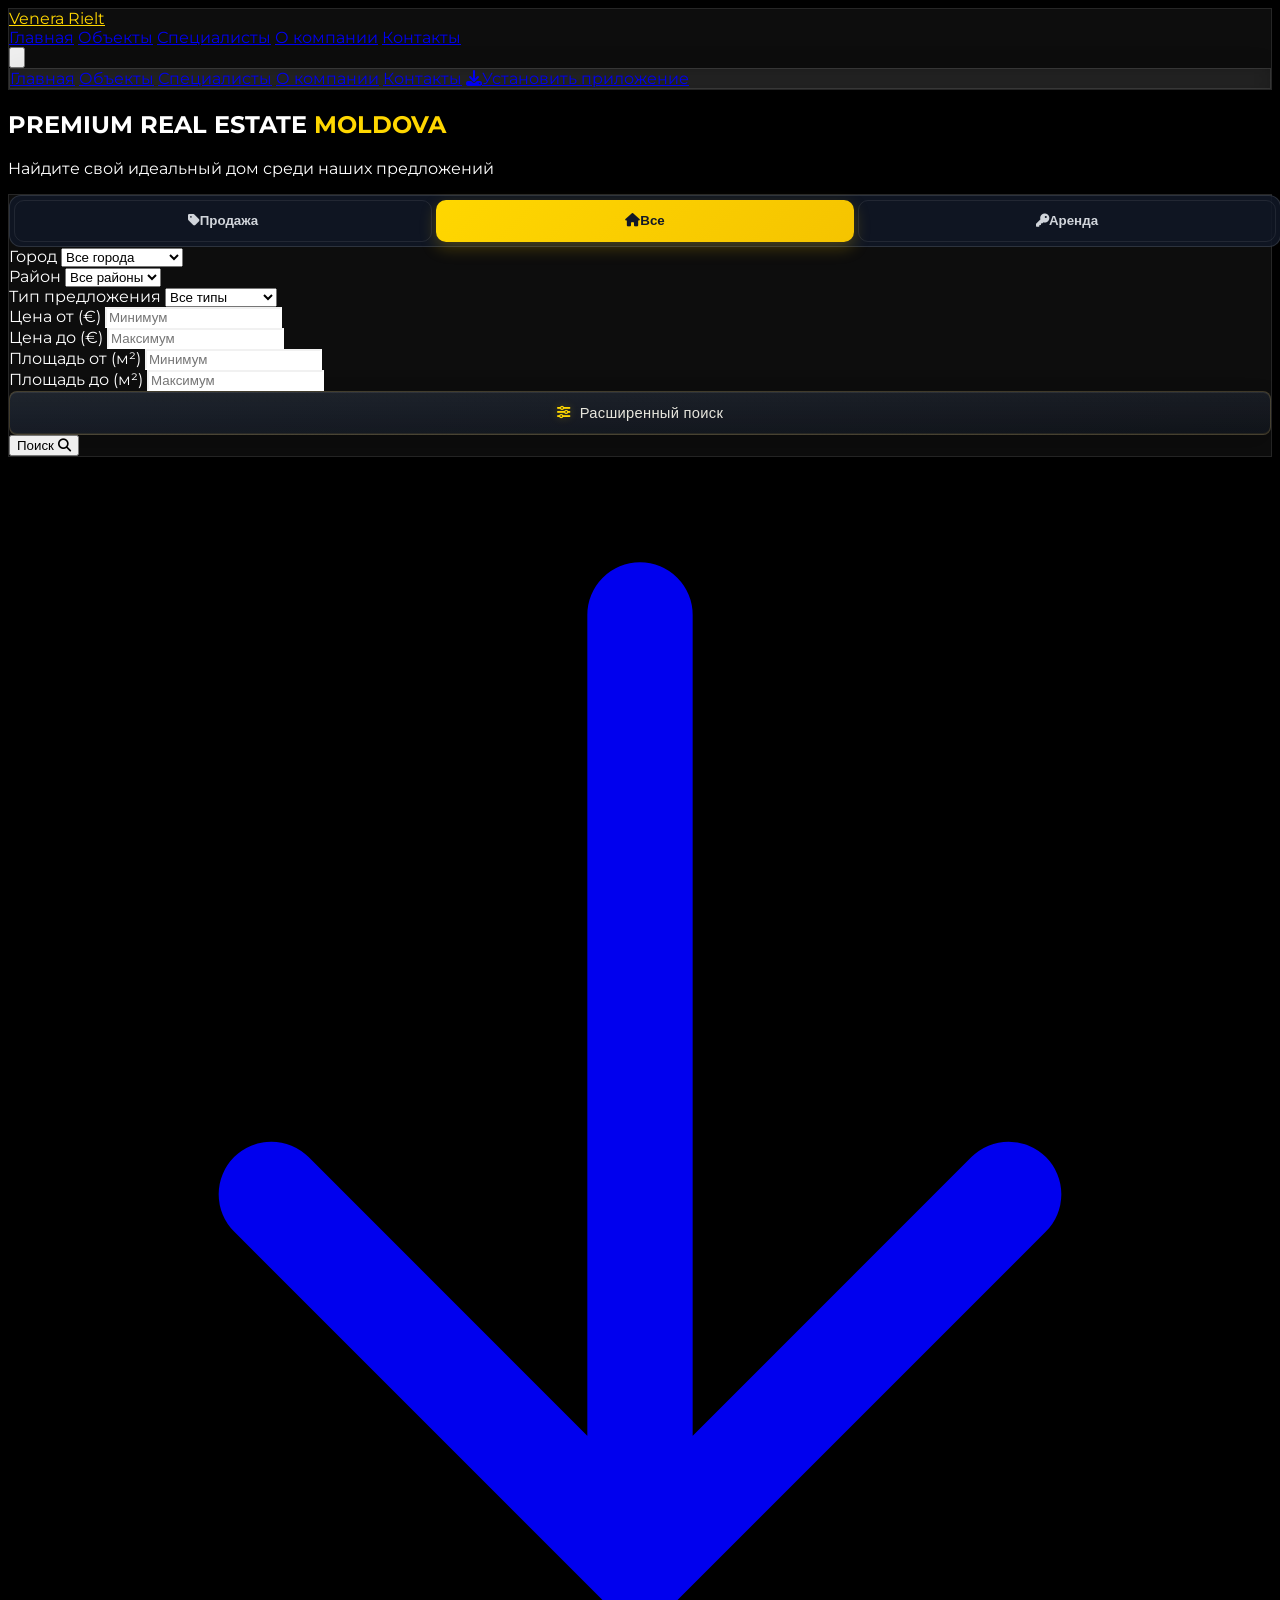
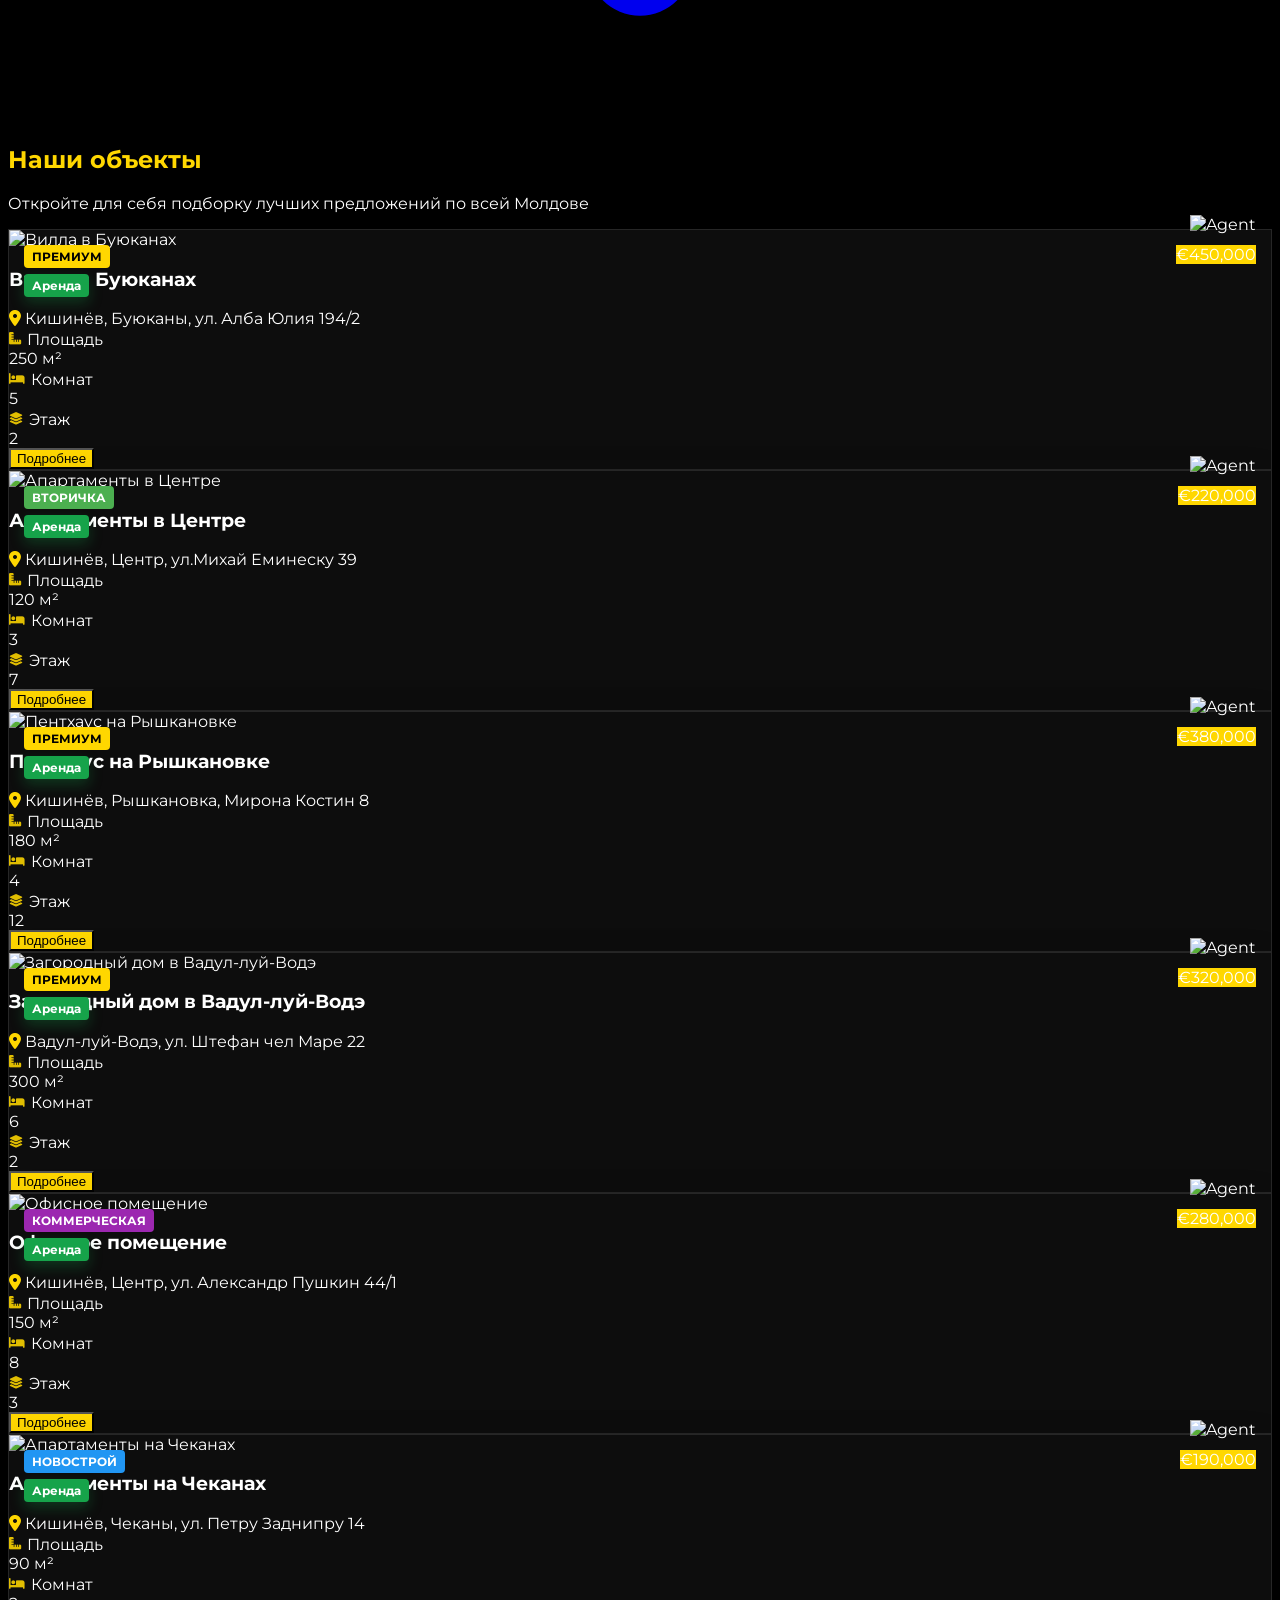
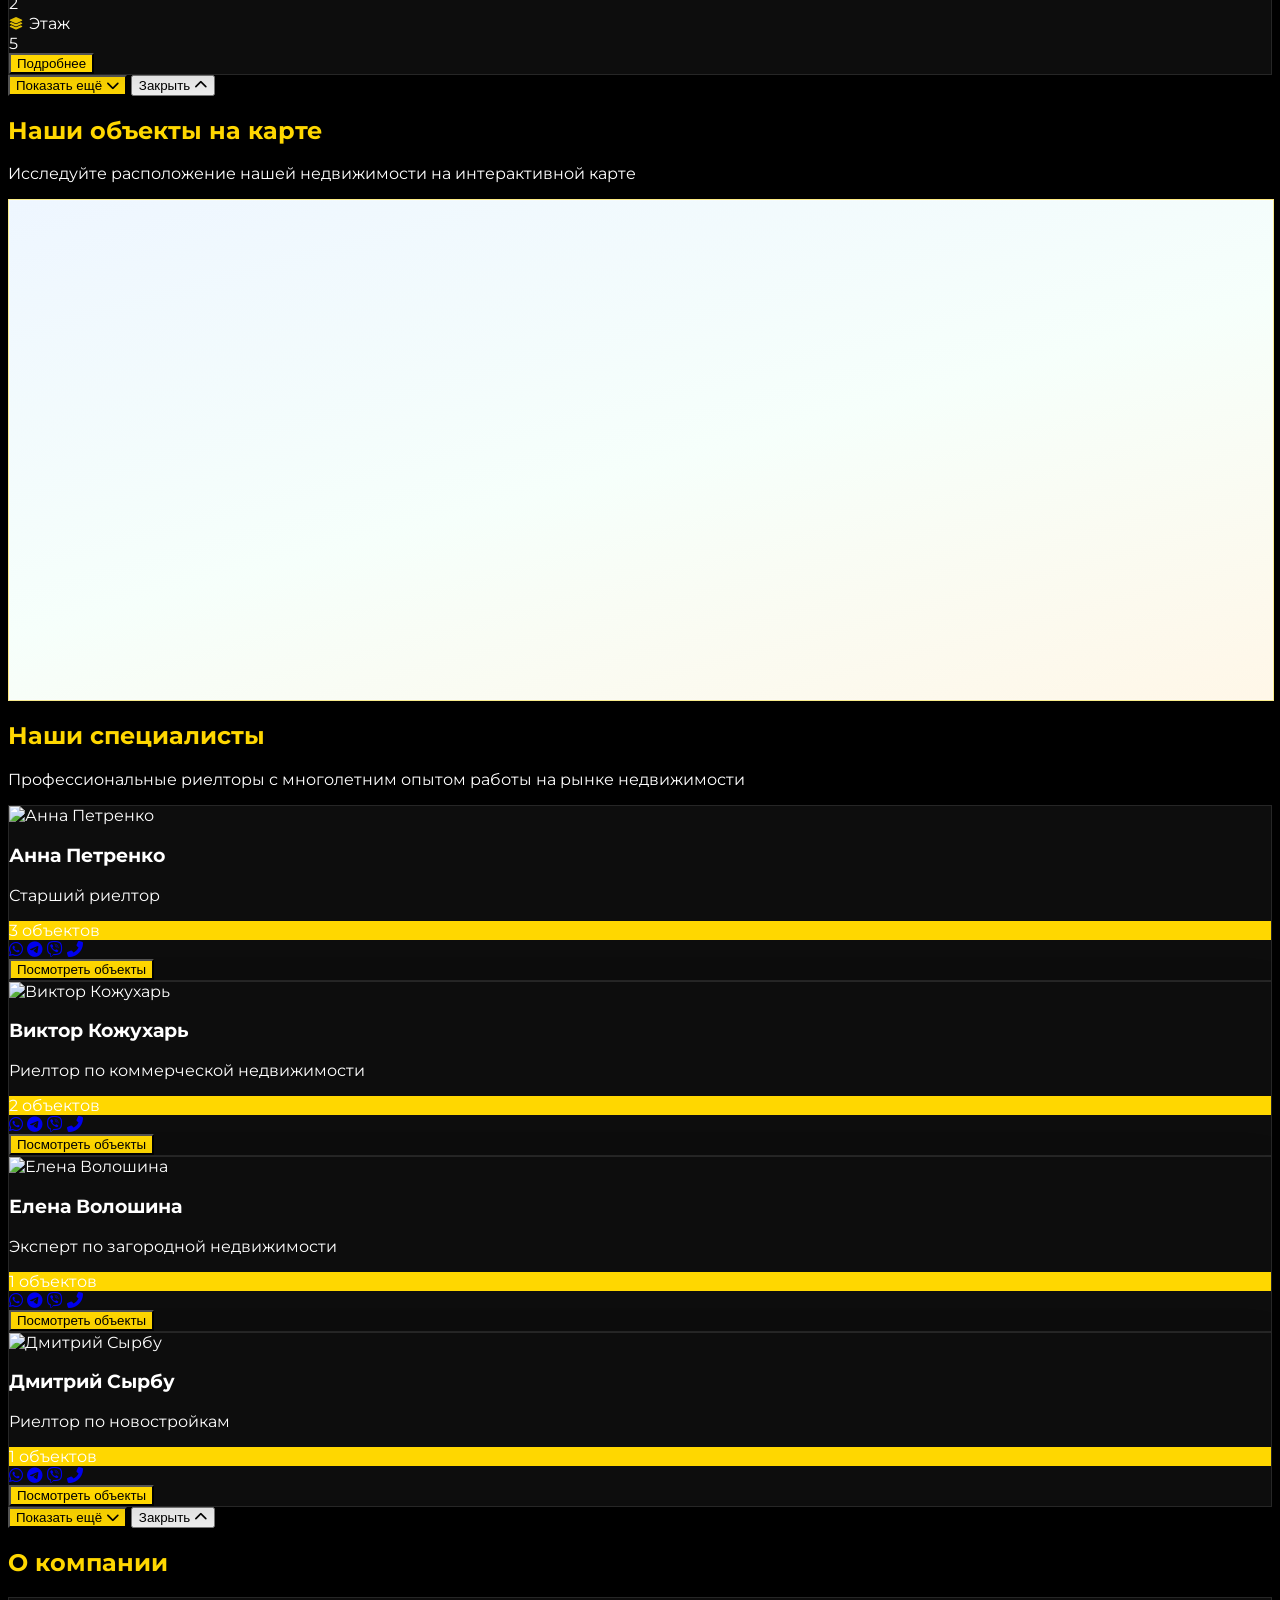
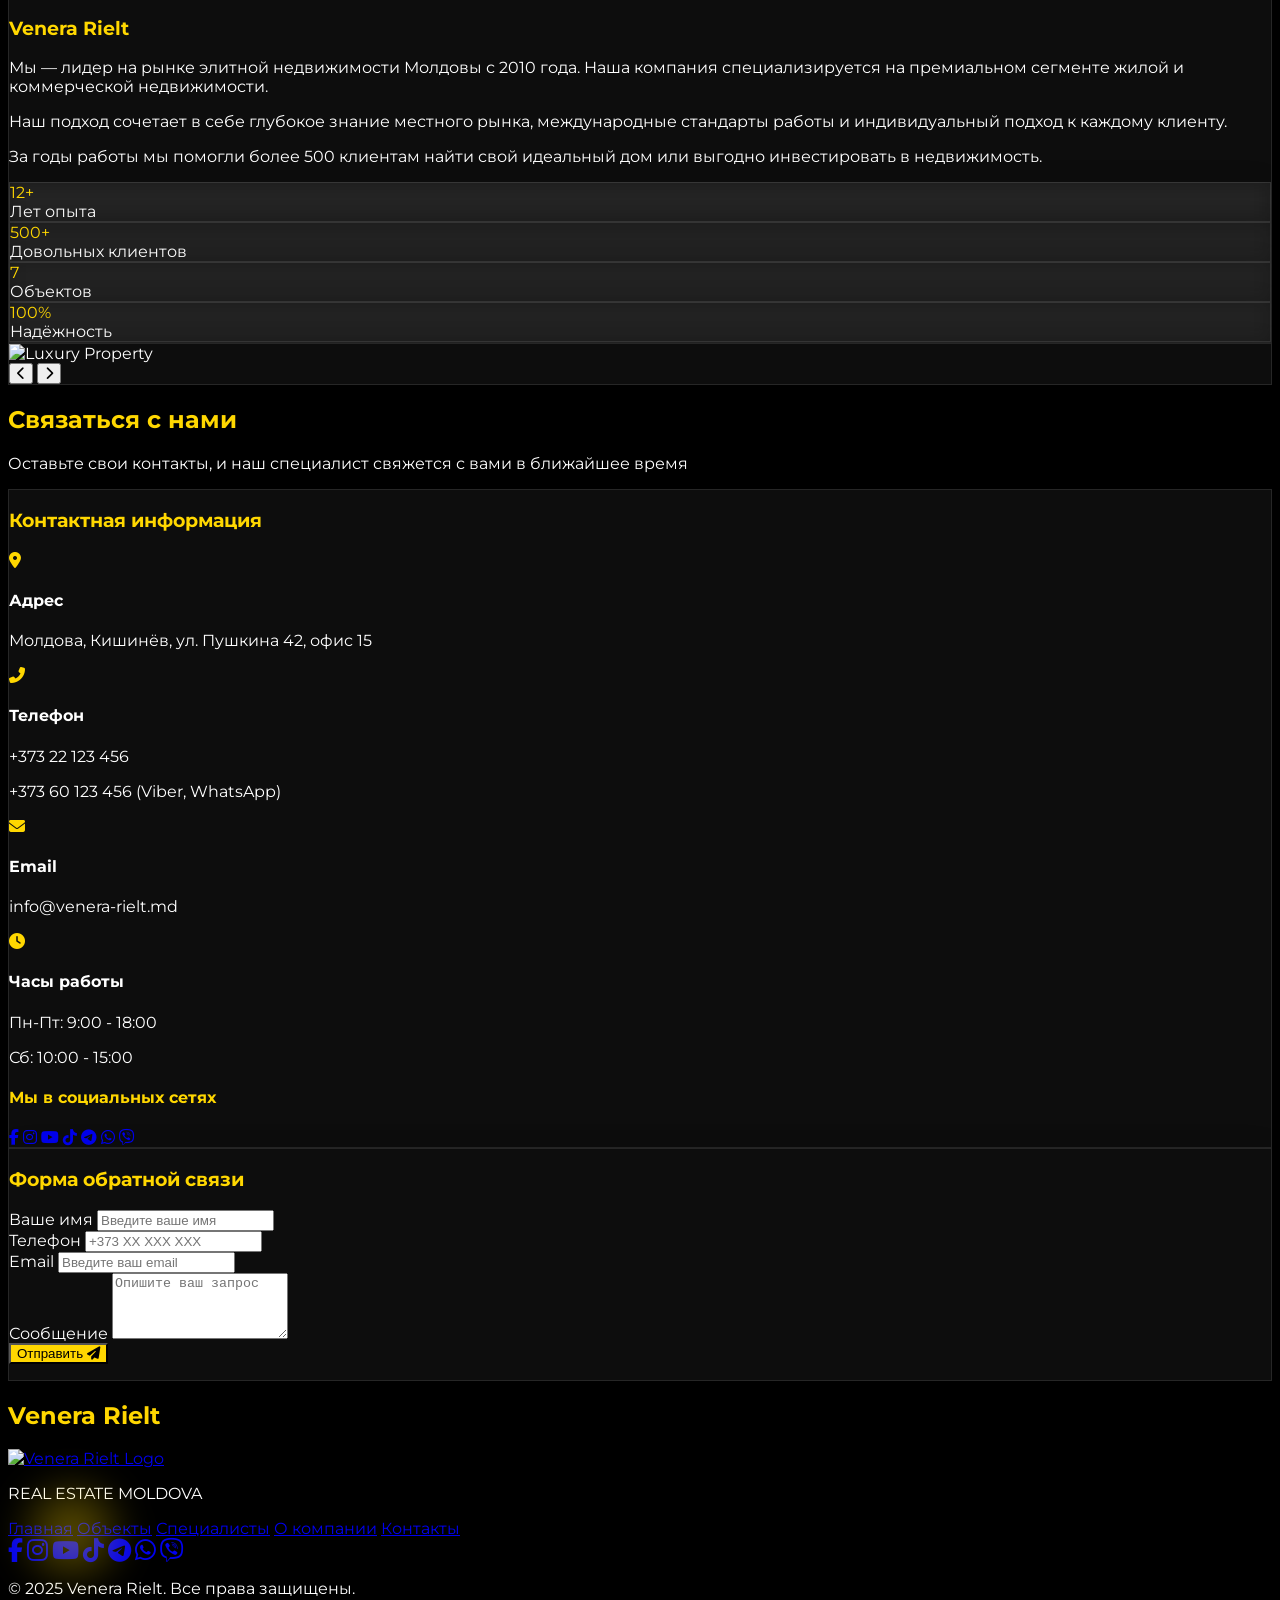
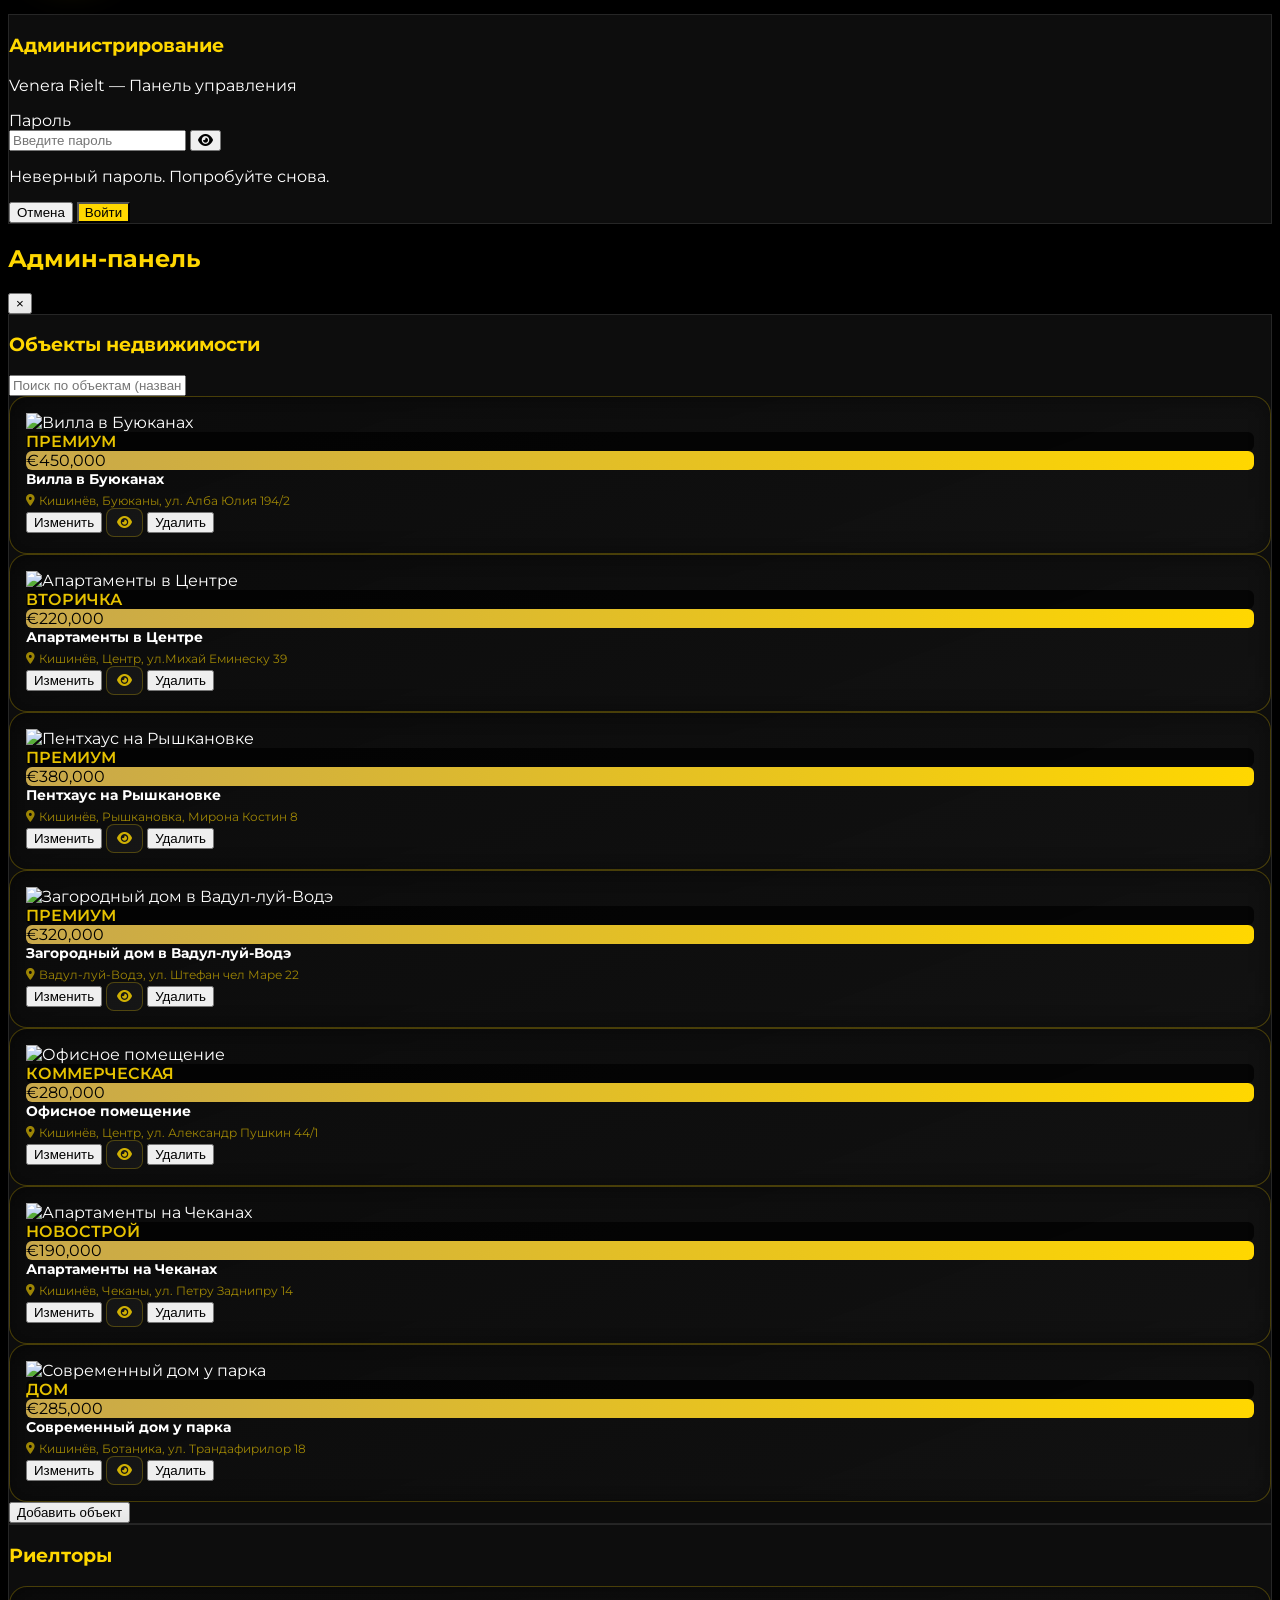
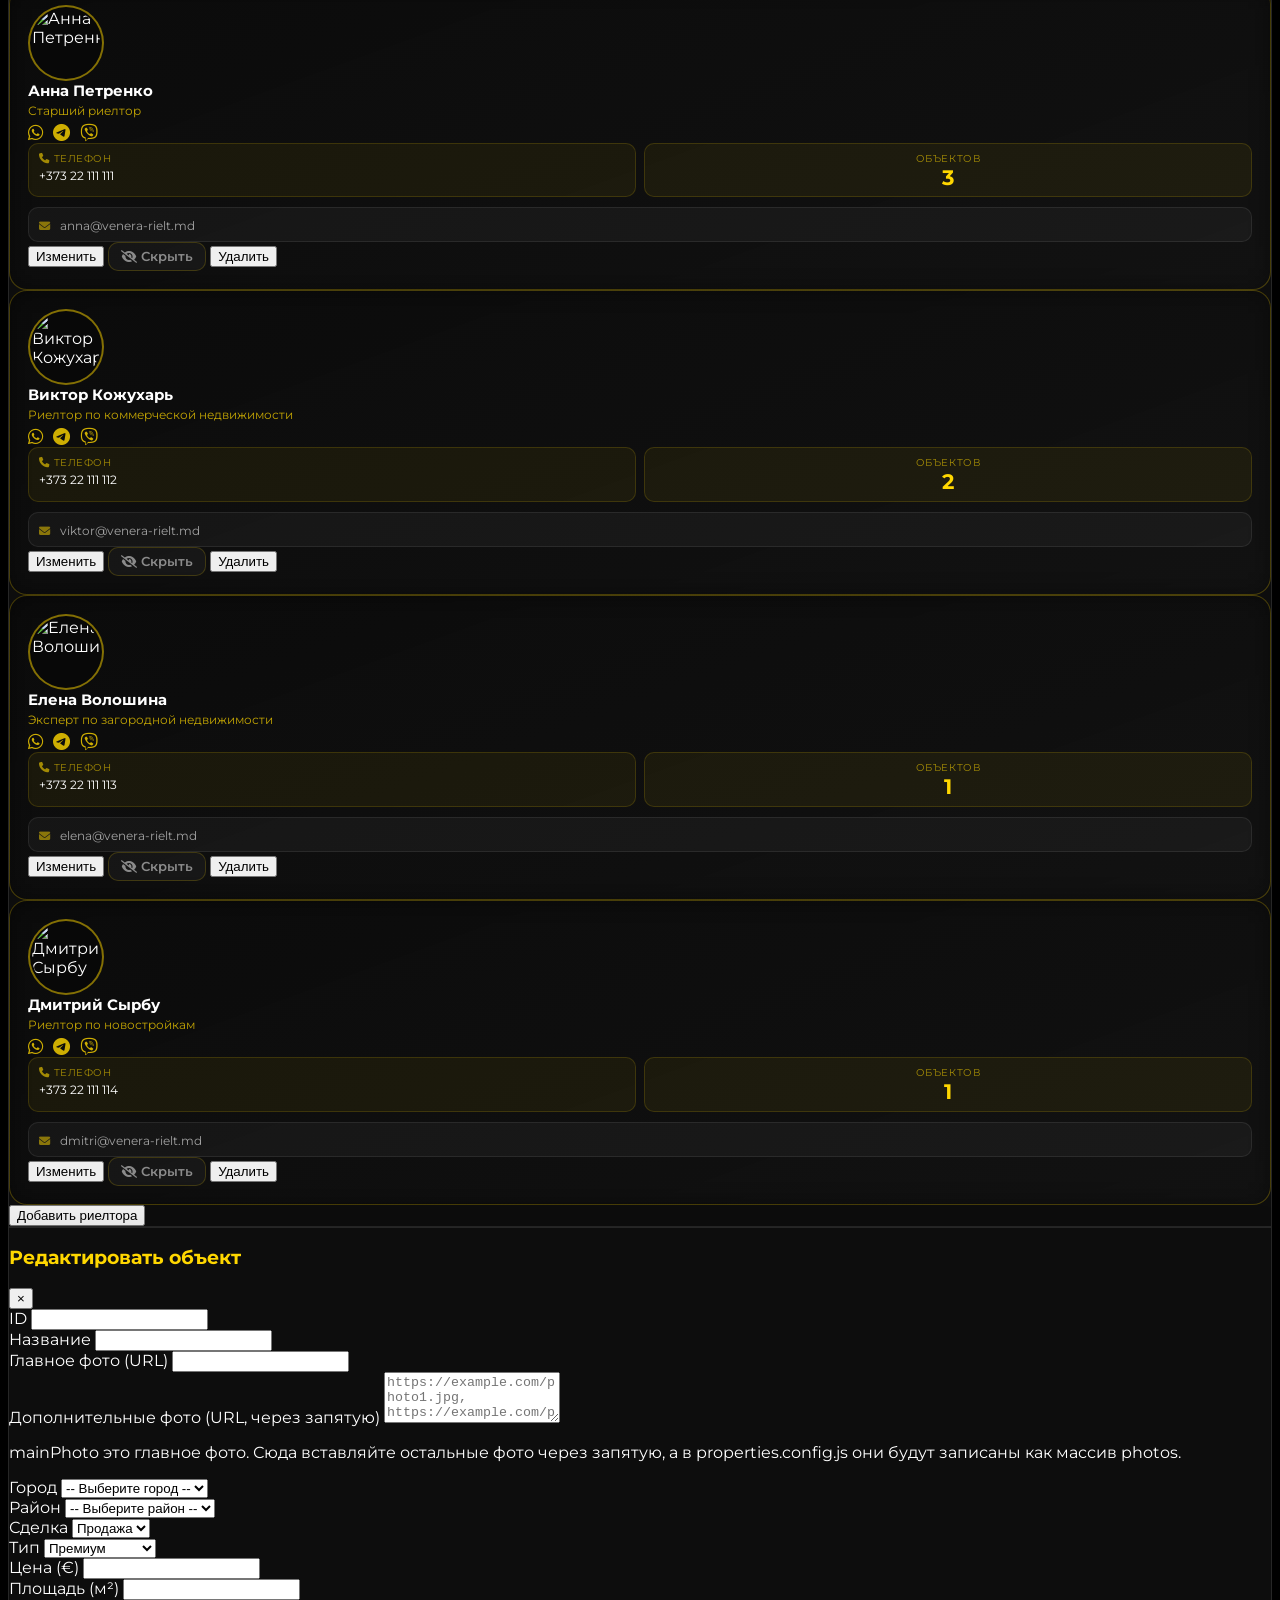
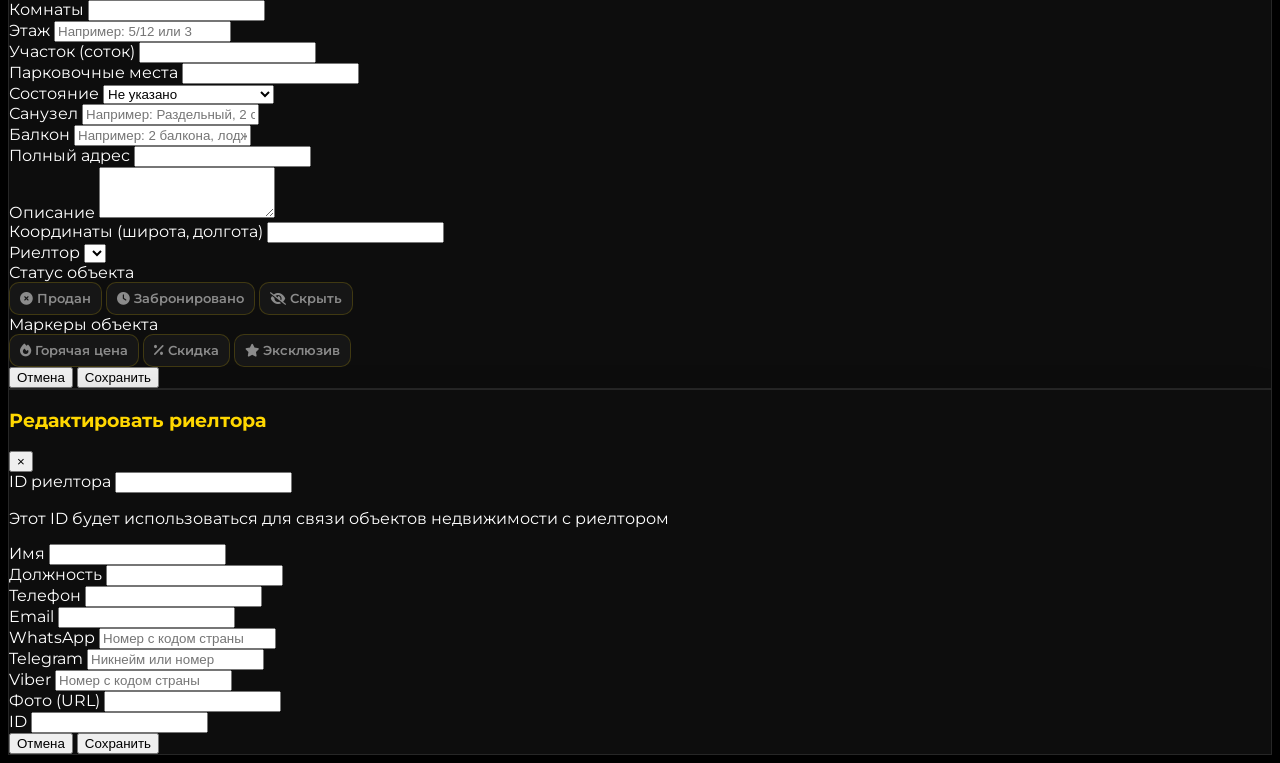
==== index.html @ 250854d4 "UI: replace all logo/ava references with CompanyAva.png" ====
﻿<!DOCTYPE html>
<html lang="ru">
<head>
    <!--
        Главный HTML-файл сайта.
        Что чем управляется:
        1) Здесь структура секций и модальных окон.
        2) styles.css отвечает за внешний вид.
        3) script.js отвечает за интерактивность.
        4) properties.config.js хранит объекты.
        5) agents.config.js хранит риелторов.
    -->
    <meta charset="UTF-8">
    <meta name="viewport" content="width=device-width, initial-scale=1.0, viewport-fit=cover">
    <meta name="theme-color" content="#000000">
    <meta name="apple-mobile-web-app-capable" content="yes">
    <meta name="apple-mobile-web-app-status-bar-style" content="black-translucent">
    <meta name="apple-mobile-web-app-title" content="Venera Rielt">

    <!-- ═══ SEO CORE (inline — не зависит от JS) ═══ -->
    <title>Venera Rielt - Real Estate in Moldova | Недвижимость в Молдове | Imobiliare in Moldova</title>
    <meta name="description" content="Buy, sell, and rent apartments, houses, and commercial property in Chisinau and across Moldova with Venera Rielt. Агентство недвижимости в Молдове: продажа и аренда квартир, домов, коммерческих помещений. Imobiliare in Moldova: vanzare si chirie apartamente, case si spatii comerciale in Chisinau si in toata tara.">
    <meta name="keywords" content="real estate Moldova, buy apartment Chisinau, rent apartment Moldova, house for sale Moldova, commercial property Chisinau, real estate agency Moldova, agency Chisinau, агентство недвижимости Молдова, купить квартиру Кишинев, аренда квартиры Кишинев, купить дом Молдова, недвижимость Кишинев, риелтор Молдова, продажа квартир Молдова, коммерческая недвижимость Молдова, imobiliare Moldova, apartamente Chisinau, chirie apartamente Moldova, case de vanzare Moldova, agentie imobiliara Moldova, spatii comerciale Chisinau">
    <meta name="author" content="Venera Rielt">
    <meta name="robots" content="index,follow,max-image-preview:large,max-snippet:-1,max-video-preview:-1">
    <meta name="googlebot" content="index,follow,max-image-preview:large,max-snippet:-1,max-video-preview:-1">
    <meta name="geo.region" content="MD-CU">
    <meta name="geo.placename" content="Chișinău, Moldova">
    <meta name="geo.position" content="47.0105;28.8638">
    <meta name="ICBM" content="47.0105, 28.8638">
    <meta name="language" content="ru, ro, en">
    <meta name="revisit-after" content="3 days">
    <meta name="rating" content="general">

    <!-- Open Graph (Facebook / VK / Viber) -->
    <meta property="og:type" content="website">
    <meta property="og:site_name" content="Venera Rielt">
    <meta property="og:title" content="Venera Rielt - Real Estate in Moldova | Недвижимость в Молдове | Imobiliare in Moldova">
    <meta property="og:description" content="Buy, sell, and rent property in Moldova. Продажа и аренда недвижимости в Молдове. Vanzare si chirie imobiliare in Moldova.">
    <meta property="og:url" content="https://venera-rielt.vercel.app/">
    <meta property="og:image" content="https://venera-rielt.vercel.app/image/components/appicon-512.png">
    <meta property="og:image:width" content="512">
    <meta property="og:image:height" content="512">
    <meta property="og:image:alt" content="Venera Rielt — Агентство недвижимости в Молдове">
    <meta property="og:locale" content="ru_MD">
    <meta property="og:locale:alternate" content="ro_MD">
    <meta property="og:locale:alternate" content="en_US">

    <!-- Twitter Card -->
    <meta name="twitter:card" content="summary_large_image">
    <meta name="twitter:title" content="Venera Rielt - Real Estate in Moldova | Недвижимость | Imobiliare">
    <meta name="twitter:description" content="Buy, sell, and rent property in Moldova. Продажа и аренда недвижимости в Молдове. Vanzare si chirie imobiliare in Moldova.">
    <meta name="twitter:image" content="https://venera-rielt.vercel.app/image/components/appicon-512.png">
    <meta name="twitter:image:alt" content="Venera Rielt — Агентство недвижимости в Молдове">

    <!-- Canonical + hreflang -->
    <link rel="canonical" href="https://venera-rielt.vercel.app/">
    <link rel="alternate" hreflang="ru-MD" href="https://venera-rielt.vercel.app/">
    <link rel="alternate" hreflang="ro-MD" href="https://venera-rielt.vercel.app/">
    <link rel="alternate" hreflang="en-MD" href="https://venera-rielt.vercel.app/">
    <link rel="alternate" hreflang="x-default" href="https://venera-rielt.vercel.app/">

    <!-- Preconnect для ускорения загрузки (влияет на Core Web Vitals → SEO) -->
    <link rel="preconnect" href="https://fonts.googleapis.com">
    <link rel="preconnect" href="https://fonts.gstatic.com" crossorigin>
    <link rel="preconnect" href="https://cdnjs.cloudflare.com">
    <link rel="preconnect" href="https://cdn.tailwindcss.com">
    <link rel="dns-prefetch" href="https://unpkg.com">
    <link rel="dns-prefetch" href="https://cdn.jsdelivr.net">

    <!-- SEO structured data + dynamic meta update -->
    <script src="seo.js" defer></script>
    <!-- Внешние библиотеки интерфейса, карт и отправки формы -->
    <script src="https://cdn.tailwindcss.com"></script>
    <link rel="stylesheet" href="https://cdnjs.cloudflare.com/ajax/libs/font-awesome/6.4.0/css/all.min.css">
    <link rel="stylesheet" href="https://unpkg.com/leaflet@1.9.4/dist/leaflet.css" />
    <script src="https://unpkg.com/leaflet@1.9.4/dist/leaflet.js"></script>
    <script src="https://cdn.jsdelivr.net/npm/emailjs-com@2/dist/email.min.js"></script>
    <link href="https://fonts.googleapis.com/css2?family=Montserrat:wght@300;400;500;600;700&display=swap" rel="stylesheet">
    <!-- Иконки и PWA-манифест -->
    <link rel="icon" type="image/png" sizes="32x32" href="image/components/Favicon.png">
    <link rel="icon" type="image/png" sizes="16x16" href="image/components/Favicon.png">
    <link rel="shortcut icon" href="image/components/Favicon.png">
    <link rel="apple-touch-icon" sizes="1254x1254" href="image/components/AppIcon.png?v=3">
    <link rel="manifest" href="manifest.webmanifest?v=3">
    <script>
        (function () {
            var key = 'venera_app_splash_session_shown';
            var standalone = window.matchMedia('(display-mode: standalone)').matches || window.navigator.standalone === true;
            var shouldShow = false;

            try {
                shouldShow = standalone && sessionStorage.getItem(key) !== '1';
            } catch (e) {
                shouldShow = standalone;
            }

            window.__VENERA_SPLASH_PRELOAD__ = shouldShow;
            if (shouldShow) {
                document.documentElement.classList.add('show-app-splash-preload');
            }
        })();
    </script>
    <!-- Локальные стили проекта -->
        <link rel="stylesheet" href="styles.css">
</head>
<body class="antialiased">
    <div id="app-splash" class="app-splash" aria-hidden="true">
        <video id="app-splash-video" class="app-splash-video" autoplay muted playsinline webkit-playsinline preload="auto" disablepictureinpicture>
            <source src="image/components/splash.mp4" type="video/mp4">
        </video>
        <div class="app-splash-overlay"></div>
        <div class="app-splash-logo-wrap">
            <img src="image/components/CompanyAva.png" alt="Venera Rielt" class="app-splash-logo">
        </div>
    </div>

    <!-- Header -->
    <header class="fixed w-full z-50 glass-effect">
        <div class="container mx-auto px-4 py-4">
            <div class="flex justify-between items-center">
                <div class="flex items-center">
                    <a href="#" id="logo-link" class="text-2xl font-bold gold-text hover:text-yellow-300 transition">Venera Rielt</a>
                </div>
                <nav class="hidden md:flex space-x-8">
                    <a href="#" id="home-link" class="nav-link text-white hover:text-gold-500 transition">Главная</a>
                    <a href="#properties" class="nav-link text-white hover:text-gold-500 transition">Объекты</a>
                    <a href="#agents" class="nav-link text-white hover:text-gold-500 transition">Специалисты</a>
                    <a href="#about" class="nav-link text-white hover:text-gold-500 transition">О компании</a>
                    <a href="#contact" class="nav-link text-white hover:text-gold-500 transition">Контакты</a>
                </nav>
                <div class="md:hidden">
                    <button id="mobile-menu-button" class="text-white focus:outline-none">
                        <svg class="w-6 h-6" fill="none" stroke="currentColor" viewBox="0 0 24 24" xmlns="http://www.w3.org/2000/svg">
                            <path stroke-linecap="round" stroke-linejoin="round" stroke-width="2" d="M4 6h16M4 12h16M4 18h16"></path>
                        </svg>
                    </button>
                </div>
            </div>
            
        </div>
        <!-- Mobile menu -->
        <div id="mobile-menu" class="hidden md:hidden glass-effect w-full">
            <div class="px-2 pt-2 pb-3 space-y-1 sm:px-3">
                <a href="#" id="mobile-home-link" class="block px-3 py-2 text-white hover:bg-gray-800 rounded-md">Главная</a>
                <a href="#properties" class="block px-3 py-2 text-white hover:bg-gray-800 rounded-md">Объекты</a>
                <a href="#agents" class="block px-3 py-2 text-white hover:bg-gray-800 rounded-md">Специалисты</a>
                <a href="#about" class="block px-3 py-2 text-white hover:bg-gray-800 rounded-md">О компании</a>
                <a href="#contact" class="block px-3 py-2 text-white hover:bg-gray-800 rounded-md">Контакты</a>
                <a href="#" id="mobile-install-app-link" class="hidden block px-3 py-2 text-yellow-300 hover:bg-gray-800 rounded-md">
                    <i class="fas fa-download mr-2"></i>Установить приложение
                </a>
            </div>
        </div>
    </header>

    <!-- Hero Section with Video Background -->
    <section class="relative min-h-screen flex items-center justify-center overflow-hidden">
        <video autoplay muted loop class="hero-video">
            <source src="https://assets.mixkit.co/videos/preview/mixkit-modern-residential-district-with-tall-buildings-15800-large.mp4" type="video/mp4">
            Your browser does not support the video tag.
        </video>
        <div class="absolute inset-0 bg-black opacity-50"></div>
        
        <div class="hero-content container mx-auto px-4 text-center relative z-10 fade-in pt-32">
            <h1 class="text-4xl md:text-6xl font-bold mb-6 text-white">
                <span class="block">PREMIUM</span>
                <span class="block my-2">REAL ESTATE</span>
                <span class="block gold-text">MOLDOVA</span>
            </h1>
            <p class="text-xl md:text-2xl mb-10 text-gray-300">Найдите свой идеальный дом среди наших предложений</p>
            
            <!-- Search Box -->
            <div class="glass-effect rounded-xl p-4 md:p-6 max-w-4xl mx-auto search-box mt-20 md:mt-0">
                <form id="search-form">
                <div class="mb-4">
                    <div class="listing-switch" role="tablist" aria-label="Категория предложений">
                        <button type="button" id="listing-sale-btn" class="listing-switch-btn" data-listing-mode="sale" role="tab" aria-selected="false">
                            <i class="fas fa-tag mr-2"></i>Продажа
                        </button>
                        <button type="button" id="listing-all-btn" class="listing-switch-btn active" data-listing-mode="all" role="tab" aria-selected="true">
                            <i class="fas fa-home mr-2"></i>Все
                        </button>
                        <button type="button" id="listing-rent-btn" class="listing-switch-btn" data-listing-mode="rent" role="tab" aria-selected="false">
                            <i class="fas fa-key mr-2"></i>Аренда
                        </button>
                    </div>
                    <input type="hidden" id="listing-category" value="all">
                </div>
                <div class="grid grid-cols-1 md:grid-cols-3 gap-3 mb-3">
                    <div>
                        <label class="block text-left text-white mb-1 text-sm md:text-base">Город</label>
                        <select id="city" class="w-full bg-gray-800 text-white p-2 md:p-3 rounded-lg border border-gray-700 focus:border-gold-500 focus:outline-none text-sm md:text-base">
                            <option value="Все">Все города</option>
                            <option>Кишинёв</option>
                            <option>Бельцы</option>
                            <option>Тирасполь</option>
                            <option>Бендеры</option>
                            <option>Рыбница</option>
                            <option>Кагул</option>
                            <option>Унгень</option>
                            <option>Сороки</option>
                            <option>Оргеев</option>
                            <option>Комрат</option>
                            <option>Чадыр-Лунга</option>
                            <option>Страшены</option>
                            <option>Дрокия</option>
                            <option>Единцы</option>
                            <option>Флорешты</option>
                            <option>Резина</option>
                            <option>Глодяны</option>
                            <option>Кантемир</option>
                            <option>Леова</option>
                            <option>Ниспорены</option>
                            <option>Окница</option>
                            <option>Вадул-луй-Водэ</option>
                        </select>
                    </div>
                    <div>
                        <label class="block text-left text-white mb-1 text-sm md:text-base">Район</label>
                        <select id="district" class="w-full bg-gray-800 text-white p-2 md:p-3 rounded-lg border border-gray-700 focus:border-gold-500 focus:outline-none text-sm md:text-base">
                            <option value="Все">Все районы</option>
                        </select>
                    </div>
                    <div>
                        <label class="block text-left text-white mb-1 text-sm md:text-base">Тип предложения</label>
                        <select id="search-property-type" class="w-full bg-gray-800 text-white p-2 md:p-3 rounded-lg border border-gray-700 focus:border-gold-500 focus:outline-none text-sm md:text-base">
                            <option value="Все">Все типы</option>
                            <option>Премиум</option>
                            <option>Вторичка</option>
                            <option>Новострой</option>
                            <option>Коммерческая</option>
                            <option>Гараж</option>
                            <option>Парковка</option>
                            <option>Кладовка</option>
                            <option>Дом</option>
                            <option>Участок</option>
                        </select>
                    </div>
                </div>
                
                <div class="grid grid-cols-1 md:grid-cols-2 gap-3 mb-2 md:mb-3">
                    <div class="grid grid-cols-2 gap-3">
                        <div>
                            <label class="block text-left text-white mb-1 text-sm md:text-base">Цена от (€)</label>
                            <input id="min-price" type="number" placeholder="Минимум" class="w-full bg-gray-800 text-white p-2 md:p-3 rounded-lg border border-gray-700 focus:border-gold-500 focus:outline-none text-sm md:text-base">
                        </div>
                        <div>
                            <label class="block text-left text-white mb-1 text-sm md:text-base">Цена до (€)</label>
                            <input id="max-price" type="number" placeholder="Максимум" class="w-full bg-gray-800 text-white p-2 md:p-3 rounded-lg border border-gray-700 focus:border-gold-500 focus:outline-none text-sm md:text-base">
                        </div>
                    </div>
                    <div class="hidden md:grid grid-cols-2 gap-3">
                        <div>
                            <label class="block text-left text-white mb-1 text-sm md:text-base">Площадь от (м²)</label>
                            <input id="min-area" type="number" placeholder="Минимум" class="w-full bg-gray-800 text-white p-2 md:p-3 rounded-lg border border-gray-700 focus:border-gold-500 focus:outline-none text-sm md:text-base">
                        </div>
                        <div>
                            <label class="block text-left text-white mb-1 text-sm md:text-base">Площадь до (м²)</label>
                            <input id="max-area" type="number" placeholder="Максимум" class="w-full bg-gray-800 text-white p-2 md:p-3 rounded-lg border border-gray-700 focus:border-gold-500 focus:outline-none text-sm md:text-base">
                        </div>
                    </div>
                </div>

                <div id="advanced-search-panel" class="advanced-search-panel">
                    <div class="advanced-search-inner mt-1 md:mt-2">
                        <div class="grid grid-cols-1 md:grid-cols-2 gap-3 mb-3">
                            <div class="grid grid-cols-2 gap-3">
                                <div>
                                    <label class="block text-left text-white mb-1 text-sm md:text-base">Площадь от (м²)</label>
                                    <input id="min-area-advanced" type="number" placeholder="Минимум" class="w-full bg-gray-800 text-white p-2 md:p-3 rounded-lg border border-gray-700 focus:border-gold-500 focus:outline-none text-sm md:text-base">
                                </div>
                                <div>
                                    <label class="block text-left text-white mb-1 text-sm md:text-base">Площадь до (м²)</label>
                                    <input id="max-area-advanced" type="number" placeholder="Максимум" class="w-full bg-gray-800 text-white p-2 md:p-3 rounded-lg border border-gray-700 focus:border-gold-500 focus:outline-none text-sm md:text-base">
                                </div>
                            </div>
                            <div class="grid grid-cols-2 gap-3">
                                <div>
                                    <label class="block text-left text-white mb-1 text-sm md:text-base">Комнат от</label>
                                    <input id="min-rooms" type="number" placeholder="Минимум" class="w-full bg-gray-800 text-white p-2 md:p-3 rounded-lg border border-gray-700 focus:border-gold-500 focus:outline-none text-sm md:text-base">
                                </div>
                                <div>
                                    <label class="block text-left text-white mb-1 text-sm md:text-base">Комнат до</label>
                                    <input id="max-rooms" type="number" placeholder="Максимум" class="w-full bg-gray-800 text-white p-2 md:p-3 rounded-lg border border-gray-700 focus:border-gold-500 focus:outline-none text-sm md:text-base">
                                </div>
                            </div>
                        </div>

                        <div class="grid grid-cols-1 md:grid-cols-3 gap-3 mb-3">
                            <div>
                                <label class="block text-left text-white mb-1 text-sm md:text-base">Этаж</label>
                                <input id="floors-query" type="text" placeholder="Например: 5/12 или 3" class="w-full bg-gray-800 text-white p-2 md:p-3 rounded-lg border border-gray-700 focus:border-gold-500 focus:outline-none text-sm md:text-base">
                            </div>
                            <div>
                                <label class="block text-left text-white mb-1 text-sm md:text-base">Состояние</label>
                                <select id="search-condition" class="w-full bg-gray-800 text-white p-2 md:p-3 rounded-lg border border-gray-700 focus:border-gold-500 focus:outline-none text-sm md:text-base">
                                    <option value="">Любое</option>
                                    <option value="Евроремонт">Евроремонт</option>
                                    <option value="Хорошее">Хорошее</option>
                                    <option value="Среднее">Среднее</option>
                                    <option value="Требует ремонта">Требует ремонта</option>
                                    <option value="Серый вариант">Серый вариант</option>
                                    <option value="Белый вариант">Белый вариант</option>
                                    <option value="В стадии строительства">В стадии строительства</option>
                                </select>
                            </div>
                            <div>
                                <label class="block text-left text-white mb-1 text-sm md:text-base">Адрес</label>
                                <input id="search-address-query" type="text" placeholder="Улица, дом или ориентир" class="w-full bg-gray-800 text-white p-2 md:p-3 rounded-lg border border-gray-700 focus:border-gold-500 focus:outline-none text-sm md:text-base">
                            </div>
                        </div>

                        <div class="grid grid-cols-1 md:grid-cols-2 gap-3 mb-3">
                            <div class="grid grid-cols-2 gap-3">
                                <div>
                                    <label class="block text-left text-white mb-1 text-sm md:text-base">Участок от (соток)</label>
                                    <input id="min-land" type="number" placeholder="Минимум" class="w-full bg-gray-800 text-white p-2 md:p-3 rounded-lg border border-gray-700 focus:border-gold-500 focus:outline-none text-sm md:text-base">
                                </div>
                                <div>
                                    <label class="block text-left text-white mb-1 text-sm md:text-base">Участок до (соток)</label>
                                    <input id="max-land" type="number" placeholder="Максимум" class="w-full bg-gray-800 text-white p-2 md:p-3 rounded-lg border border-gray-700 focus:border-gold-500 focus:outline-none text-sm md:text-base">
                                </div>
                            </div>
                            <div class="grid grid-cols-2 gap-3">
                                <div>
                                    <label class="block text-left text-white mb-1 text-sm md:text-base">Парковка от</label>
                                    <input id="min-parking" type="number" placeholder="Минимум" class="w-full bg-gray-800 text-white p-2 md:p-3 rounded-lg border border-gray-700 focus:border-gold-500 focus:outline-none text-sm md:text-base">
                                </div>
                                <div>
                                    <label class="block text-left text-white mb-1 text-sm md:text-base">Парковка до</label>
                                    <input id="max-parking" type="number" placeholder="Максимум" class="w-full bg-gray-800 text-white p-2 md:p-3 rounded-lg border border-gray-700 focus:border-gold-500 focus:outline-none text-sm md:text-base">
                                </div>
                            </div>
                        </div>

                        <div class="grid grid-cols-1 md:grid-cols-2 gap-3">
                            <div>
                                <label class="block text-left text-white mb-1 text-sm md:text-base">Санузел</label>
                                <input id="search-bathroom-query" type="text" placeholder="Например: раздельный, 2 санузла" class="w-full bg-gray-800 text-white p-2 md:p-3 rounded-lg border border-gray-700 focus:border-gold-500 focus:outline-none text-sm md:text-base">
                            </div>
                            <div>
                                <label class="block text-left text-white mb-1 text-sm md:text-base">Балкон</label>
                                <input id="search-balcony-query" type="text" placeholder="Например: 2 балкона, лоджия" class="w-full bg-gray-800 text-white p-2 md:p-3 rounded-lg border border-gray-700 focus:border-gold-500 focus:outline-none text-sm md:text-base">
                            </div>
                        </div>
                    </div>
                </div>
                
                <button type="button" id="advanced-search-btn" class="advanced-search-btn mt-2 mb-3">
                    <i class="fas fa-sliders-h"></i>
                    <span>Расширенный поиск</span>
                </button>
                
                <button type="submit" class="mt-1 md:mt-2 w-full bg-[#FFD700] text-black font-bold py-3 md:py-4 px-8 rounded-xl hover:shadow-lg hover:shadow-yellow-500/30 transition-all duration-300 text-base md:text-lg">
                    Поиск <i class="fas fa-search ml-2"></i>
                </button>
                </form>
            </div>
            
            <div class="mt-5 flex justify-center">
                <a href="#properties" class="text-white animate-bounce">
                    <svg class="w-10 h-10" fill="none" stroke="currentColor" viewBox="0 0 24 24" xmlns="http://www.w3.org/2000/svg">
                        <path stroke-linecap="round" stroke-linejoin="round" stroke-width="2" d="M19 14l-7 7m0 0l-7-7m7 7V3"></path>
                    </svg>
                </a>
            </div>
        </div>
    </section>

    <!-- Promo Carousel Section -->
    <section id="promo-section" class="promo-section py-6 mt-12" style="display:none;">
        <div class="container mx-auto px-4">
            <div class="promo-carousel-wrap">
                <div id="promo-carousel" class="promo-carousel">
                    <!-- slides injected by JS -->
                </div>
                <button type="button" class="promo-nav promo-prev" aria-label="Назад"><i class="fas fa-chevron-left"></i></button>
                <button type="button" class="promo-nav promo-next" aria-label="Вперёд"><i class="fas fa-chevron-right"></i></button>
                <div id="promo-dots" class="promo-dots"></div>
            </div>
        </div>
    </section>

    <!-- Properties Section: каталог объектов, наполняется из properties.config.js -->
    <section id="properties" class="py-20 bg-gradient-to-b from-black to-gray-900 slide-up">
        <div class="container mx-auto px-4">
            <div class="text-center mb-16">
                <h2 class="text-3xl md:text-4xl font-bold mb-4 gold-text">Наши объекты</h2>
                <div class="w-20 h-1 gold-bg mx-auto mb-6"></div>
                <p class="text-gray-400 max-w-2xl mx-auto">Откройте для себя подборку лучших предложений по всей Молдове
                </p>
            </div>
            
            <div id="properties-grid" class="grid grid-cols-1 md:grid-cols-2 lg:grid-cols-3 gap-8">
            </div>
            
            <div class="text-center mt-12">
                <button id="load-more-btn" class="gold-bg text-black font-bold py-3 px-8 rounded-lg btn-gold hover:bg-yellow-600 transition duration-300">
                    Показать ещё <i class="fas fa-chevron-down ml-2"></i>
                </button>
                <button id="close-btn" class="hidden btn-close text-white font-bold py-3 px-8 rounded-lg hover:bg-gray-800 transition duration-300">
                    Закрыть <i class="fas fa-chevron-up ml-2"></i>
                </button>
            </div>
        </div>
    </section>

    <!-- Property Map Section -->
    <section class="py-20 bg-black slide-up">
        <div class="container mx-auto px-4">
            <div class="text-center mb-16">
                <h2 class="text-3xl md:text-4xl font-bold mb-4 gold-text">Наши объекты на карте</h2>
                <div class="w-20 h-1 gold-bg mx-auto mb-6"></div>
                <p class="text-gray-400 max-w-2xl mx-auto">Исследуйте расположение нашей недвижимости на интерактивной карте</p>
            </div>
            
            <div class="map-container glass-effect rounded-xl overflow-hidden">
                <div id="main-map" style="height: 100%;"></div>
            </div>
        </div>
    </section>

    <!-- Agents Section: блок специалистов, наполняется из agents.config.js -->
    <section id="agents" class="py-20 bg-gradient-to-b from-gray-900 to-black slide-up">
        <div class="container mx-auto px-4">
            <div class="text-center mb-16">
                <h2 class="text-3xl md:text-4xl font-bold mb-4 gold-text">Наши специалисты</h2>
                <div class="w-20 h-1 gold-bg mx-auto mb-6"></div>
                <p class="text-gray-400 max-w-2xl mx-auto">Профессиональные риелторы с многолетним опытом работы на рынке недвижимости</p>
            </div>
            
            <div class="grid grid-cols-1 sm:grid-cols-2 lg:grid-cols-4 gap-8" id="agents-container">
                <!-- Agents will be populated from JavaScript -->
            </div>
            
            <div class="text-center mt-12">
                <button id="load-more-agents-btn" class="gold-bg text-black font-bold py-3 px-8 rounded-lg btn-gold hover:bg-yellow-600 transition duration-300">
                    Показать ещё <i class="fas fa-chevron-down ml-2"></i>
                </button>
                <button id="close-agents-btn" class="hidden text-white font-bold py-3 px-8 rounded-lg hover:bg-gray-800 transition duration-300">
                    Закрыть <i class="fas fa-chevron-up ml-2"></i>
                </button>
            </div>
        </div>
    </section>

    <!-- About Company Section -->
    <section id="about" class="py-20 bg-black slide-up">
        <div class="container mx-auto px-4">
            <div class="text-center mb-16">
                <h2 id="about-section-title" class="text-3xl md:text-4xl font-bold mb-4 gold-text">О компании</h2>
                <div class="w-20 h-1 gold-bg mx-auto mb-6"></div>
            </div>
            
            <div class="flex flex-col lg:flex-row items-center gap-12">
                <div class="lg:w-1/2 order-2 lg:order-1">
                    <div class="glass-effect rounded-xl p-8">
                        <h3 id="about-company-name" class="text-2xl font-semibold mb-6 gold-text">Venera Rielt</h3>
                        <p id="about-text-1" class="text-gray-400 mb-4">Мы — лидер на рынке элитной недвижимости Молдовы с 2010 года. Наша компания специализируется на премиальном сегменте жилой и коммерческой недвижимости.</p>
                        <p id="about-text-2" class="text-gray-400 mb-4">Наш подход сочетает в себе глубокое знание местного рынка, международные стандарты работы и индивидуальный подход к каждому клиенту.</p>
                        <p id="about-text-3" class="text-gray-400 mb-6">За годы работы мы помогли более 500 клиентам найти свой идеальный дом или выгодно инвестировать в недвижимость.</p>
                        <div class="grid grid-cols-2 md:grid-cols-4 gap-4 text-center">
                            <div class="glass-effect rounded-lg p-4">
                                <div id="about-stat-1-value" class="text-3xl font-bold gold-text mb-2">12+</div>
                                <div id="about-stat-1-label" class="text-sm text-gray-400">Лет опыта</div>
                            </div>
                            <div class="glass-effect rounded-lg p-4">
                                <div id="about-stat-2-value" class="text-3xl font-bold gold-text mb-2">500+</div>
                                <div id="about-stat-2-label" class="text-sm text-gray-400">Довольных клиентов</div>
                            </div>
                            <div class="glass-effect rounded-lg p-4">
                                <div id="about-stat-3-value" class="text-3xl font-bold gold-text mb-2">100+</div>
                                <div id="about-stat-3-label" class="text-sm text-gray-400">Объектов</div>
                            </div>
                            <div class="glass-effect rounded-lg p-4">
                                <div id="about-stat-4-value" class="text-3xl font-bold gold-text mb-2">100%</div>
                                <div id="about-stat-4-label" class="text-sm text-gray-400">Надёжность</div>
                            </div>
                        </div>
                    </div>
                </div>
                
                <div class="lg:w-1/2 order-1 lg:order-2">
                    <div id="about-testimonial-carousel" class="testimonial-carousel glass-effect rounded-xl overflow-hidden">
                        <!-- Testimonial 1 -->
                        <div class="testimonial-item active">
                            <img id="about-photo-1" src="https://images.unsplash.com/photo-1600585152220-90363fe7e115?ixlib=rb-4.0.3&ixid=M3wxMjA3fDB8MHxwaG90by1wYWdlfHx8fGVufDB8fHx8fA%3D%3D&auto=format&fit=crop&w=1470&q=80" alt="Luxury Property" class="w-full h-96 object-cover">
                        </div>
                        
                        <!-- Testimonial 2 -->
                        <div class="testimonial-item">
                            <img id="about-photo-2" src="https://images.unsplash.com/photo-1605146769289-440113cc3d00?ixlib=rb-4.0.3&ixid=M3wxMjA3fDB8MHxwaG90by1wYWdlfHx8fGVufDB8fHx8fA%3D%3D&auto=format&fit=crop&w=1470&q=80" alt="Luxury Property" class="w-full h-96 object-cover">
                        </div>
                        
                        <!-- Testimonial 3 -->
                        <div class="testimonial-item">
                            <img id="about-photo-3" src="https://images.unsplash.com/photo-1600607688969-a5bfcd646154?ixlib=rb-4.0.3&ixid=M3wxMjA3fDB8MHxwaG90by1wYWdlfHx8fGVufDB8fHx8fA%3D%3D&auto=format&fit=crop&w=1470&q=80" alt="Luxury Property" class="w-full h-96 object-cover">
                        </div>
                        
                        <!-- Navigation arrows -->
                        <button class="carousel-prev absolute left-4 top-1/2 transform -translate-y-1/2 bg-black bg-opacity-50 text-white p-2 rounded-full hover:bg-opacity-70 transition">
                            <i class="fas fa-chevron-left"></i>
                        </button>
                        <button class="carousel-next absolute right-4 top-1/2 transform -translate-y-1/2 bg-black bg-opacity-50 text-white p-2 rounded-full hover:bg-opacity-70 transition">
                            <i class="fas fa-chevron-right"></i>
                        </button>
                    </div>
                </div>
            </div>
        </div>
    </section>

    <!-- Contact Section -->
    <section id="contact" class="py-20 bg-gradient-to-b from-black to-gray-900 slide-up">
        <div class="container mx-auto px-4">
            <div class="text-center mb-16">
                <h2 id="contact-section-title" class="text-3xl md:text-4xl font-bold mb-4 gold-text">Связаться с нами</h2>
                <div class="w-20 h-1 gold-bg mx-auto mb-6"></div>
                <p id="contact-section-lead" class="text-gray-400 max-w-2xl mx-auto">Оставьте свои контакты, и наш специалист свяжется с вами в ближайшее время</p>
            </div>
            
            <div class="flex flex-col lg:flex-row gap-12 justify-center">
                <div class="lg:w-1/3">
                    <div class="glass-effect rounded-xl p-8">
                        <h3 id="contact-info-title" class="text-2xl font-semibold mb-6 gold-text">Контактная информация</h3>
                        
                        <div class="space-y-6">
                            <div class="flex items-start">
                                <div class="gold-text mr-4 mt-1">
                                    <i class="fas fa-map-marker-alt text-xl"></i>
                                </div>
                                <div>
                                    <h4 class="font-semibold mb-1">Адрес</h4>
                                    <p id="contact-address" class="text-gray-400">Молдова, Кишинёв, ул. Пушкина 42, офис 15</p>
                                </div>
                            </div>
                            
                            <div class="flex items-start">
                                <div class="gold-text mr-4 mt-1">
                                    <i class="fas fa-phone-alt text-xl"></i>
                                </div>
                                <div>
                                    <h4 class="font-semibold mb-1">Телефон</h4>
                                    <p id="contact-phone-main" class="text-gray-400">+373 22 123 456</p>
                                    <p id="contact-phone-extra" class="text-gray-400">+373 60 123 456 (Viber, WhatsApp)</p>
                                </div>
                            </div>
                            
                            <div class="flex items-start">
                                <div class="gold-text mr-4 mt-1">
                                    <i class="fas fa-envelope text-xl"></i>
                                </div>
                                <div>
                                    <h4 class="font-semibold mb-1">Email</h4>
                                    <p id="contact-email" class="text-gray-400">info@venera-rielt.md</p>
                                </div>
                            </div>
                            
                            <div class="flex items-start">
                                <div class="gold-text mr-4 mt-1">
                                    <i class="fas fa-clock text-xl"></i>
                                </div>
                                <div>
                                    <h4 class="font-semibold mb-1">Часы работы</h4>
                                    <p id="contact-hours-1" class="text-gray-400">Пн-Пт: 9:00 - 18:00</p>
                                    <p id="contact-hours-2" class="text-gray-400">Сб: 10:00 - 15:00</p>
                                </div>
                            </div>
                            
                            <div class="pt-4">
                                <h4 class="font-semibold mb-4 gold-text">Мы в социальных сетях</h4>
                                <div class="flex space-x-4">
                                    <a id="contact-social-facebook" href="https://www.facebook.com/share/18SPXKDGBC/" class="social-icon text-gray-400 hover:text-blue-600"><i class="fab fa-facebook-f text-xl"></i></a>
                                    <a id="contact-social-instagram" href="https://www.instagram.com/venerarielt?igsh=ajRleTdtcHZkZzU5" class="social-icon text-gray-400 hover:text-pink-600"><i class="fab fa-instagram text-xl"></i></a>
                                    <a id="contact-social-youtube" href="#" class="social-icon text-gray-400 hover:text-red-600"><i class="fab fa-youtube text-xl"></i></a>
                                    <a id="contact-social-tiktok" href="https://www.tiktok.com/@venera.rielt?_t=ZN-8z4bdlOBmNy&_r=1" class="social-icon text-gray-400 hover:text-white"><i class="fab fa-tiktok text-xl"></i></a>
                                    <a id="contact-social-telegram" href="#" class="social-icon text-gray-400 hover:text-blue-500"><i class="fab fa-telegram text-xl"></i></a>
                                    <a id="contact-social-whatsapp" href="#" class="social-icon text-gray-400 hover:text-green-500"><i class="fab fa-whatsapp text-xl"></i></a>
                                    <a id="contact-social-viber" href="#" class="social-icon text-gray-400 hover:text-purple-500"><i class="fab fa-viber text-xl"></i></a>
                                </div>
                            </div>
                        </div>
                    </div>
                </div>
                
                <div class="lg:w-1/3">
                    <div class="glass-effect rounded-xl p-8">
                        <h3 class="text-2xl font-semibold mb-6 gold-text">Форма обратной связи</h3>
                        
                        <form id="contact-form">
                            <div class="mb-6">
                                <label for="name" class="block text-gray-400 mb-2">Ваше имя</label>
                                <input type="text" id="name" class="w-full bg-gray-800 text-white p-3 rounded-lg border border-gray-700 focus:border-gold-500 focus:outline-none" placeholder="Введите ваше имя">
                            </div>
                            
                            <div class="mb-6">
                                <label for="phone" class="block text-gray-400 mb-2">Телефон</label>
                                <input type="tel" id="phone" class="w-full bg-gray-800 text-white p-3 rounded-lg border border-gray-700 focus:border-gold-500 focus:outline-none" placeholder="+373 XX XXX XXX">
                            </div>
                            
                            <div class="mb-6">
                                <label for="email" class="block text-gray-400 mb-2">Email</label>
                                <input type="email" id="email" class="w-full bg-gray-800 text-white p-3 rounded-lg border border-gray-700 focus:border-gold-500 focus:outline-none" placeholder="Введите ваш email">
                            </div>
                            
                            <div class="mb-6">
                                <label for="message" class="block text-gray-400 mb-2">Сообщение</label>
                                <textarea id="message" rows="4" class="w-full bg-gray-800 text-white p-3 rounded-lg border border-gray-700 focus:border-gold-500 focus:outline-none" placeholder="Опишите ваш запрос"></textarea>
                            </div>
                            
                            <button type="submit" id="contact-submit-btn" class="w-full gold-bg text-black font-bold py-3 px-6 rounded-lg btn-gold hover:bg-yellow-600 transition duration-300">
                                Отправить <i class="fas fa-paper-plane ml-2"></i>
                            </button>
                            <p id="contact-form-status" class="mt-4 text-sm text-center hidden"></p>
                        </form>
                    </div>
                </div>
            </div>
        </div>
    </section>

    <!-- Footer -->
    <footer class="bg-black py-12">
        <div class="container mx-auto px-4">
            <div class="flex flex-col items-center">
                <div class="text-center w-full mb-4">
                    <h2 class="text-3xl font-bold gold-text">Venera Rielt</h2>
                    <a class="logo-container relative inline-block mx-auto cursor-pointer" href="admin.html" aria-label="Открыть страницу админ-панели">
                        <img src="https://i.ibb.co/35ZQ5g8X/logo.png" alt="Venera Rielt Logo" class="h-32 mx-auto mb-2 logo-image">
                        <div class="logo-glow absolute inset-0 rounded-full mx-auto"></div>
                    </a>
                    <p class="text-gray-400 mt-2">REAL ESTATE MOLDOVA</p>
                </div>
                
                <div class="mb-4">
                    <nav class="flex flex-wrap justify-center gap-4 md:gap-8">
                        <a href="#" id="footer-home-link" class="text-gray-400 hover:text-white transition">Главная</a>
                        <a href="#properties" class="text-gray-400 hover:text-white transition">Объекты</a>
                        <a href="#agents" class="text-gray-400 hover:text-white transition">Специалисты</a>
                        <a href="#about" class="text-gray-400 hover:text-white transition">О компании</a>
                        <a href="#contact" class="text-gray-400 hover:text-white transition">Контакты</a>
                    </nav>
                </div>
                
                <div class="flex space-x-4 mb-4">
                    <a id="footer-social-facebook" href="#" class="social-icon text-gray-400 hover:text-blue-600"><i class="fab fa-facebook-f"></i></a>
                    <a id="footer-social-instagram" href="#" class="social-icon text-gray-400 hover:text-pink-600"><i class="fab fa-instagram"></i></a>
                    <a id="footer-social-youtube" href="#" class="social-icon text-gray-400 hover:text-red-600"><i class="fab fa-youtube"></i></a>
                    <a id="footer-social-tiktok" href="#" class="social-icon text-gray-400 hover:text-white"><i class="fab fa-tiktok"></i></a>
                    <a id="footer-social-telegram" href="#" class="social-icon text-gray-400 hover:text-blue-500"><i class="fab fa-telegram"></i></a>
                    <a id="footer-social-whatsapp" href="#" class="social-icon text-gray-400 hover:text-green-500"><i class="fab fa-whatsapp"></i></a>
                    <a id="footer-social-viber" href="#" class="social-icon text-gray-400 hover:text-purple-500"><i class="fab fa-viber"></i></a>
                </div>
            </div>
            
            <div class="border-t border-gray-800 mt-8 pt-8 text-center text-gray-500">
                <p>© 2025 Venera Rielt. Все права защищены.</p>
            </div>
        </div>
    </footer>

    <!-- Admin Auth Modal: защита доступа к панели управления -->
    <div id="admin-auth-modal" class="fixed inset-0 bg-black bg-opacity-95 z-[60] hidden flex items-center justify-center">
        <div class="glass-effect rounded-xl p-8 w-full max-w-sm mx-4">
            <h3 class="text-xl font-bold gold-text mb-2 text-center">Администрирование</h3>
            <p class="text-gray-400 text-sm text-center mb-6">Venera Rielt &mdash; Панель управления</p>
            <div class="mb-4">
                <label class="block text-gray-400 mb-2">Пароль</label>
                <div class="relative">
                    <input type="password" id="admin-password-input"
                        class="w-full bg-gray-800 text-white p-3 rounded-lg border border-gray-700 focus:border-yellow-500 focus:outline-none pr-10"
                        placeholder="Введите пароль">
                    <button type="button" id="admin-password-toggle" class="absolute right-3 top-3 text-gray-400 hover:text-white transition">
                        <i class="fas fa-eye"></i>
                    </button>
                </div>
                <p id="admin-auth-error" class="text-red-400 text-sm mt-2 hidden">Неверный пароль. Попробуйте снова.</p>
            </div>
            <div class="flex gap-3">
                <button id="admin-auth-cancel" class="flex-1 py-2 text-white bg-gray-700 rounded-lg hover:bg-gray-600 transition">Отмена</button>
                <button id="admin-auth-submit" class="flex-1 py-2 gold-bg text-black font-bold rounded-lg hover:bg-yellow-600 transition">Войти</button>
            </div>
        </div>
    </div>

    <!-- Admin Panel: модальное окно управления объектами и риелторами -->
    <div id="admin-panel" class="fixed inset-0 bg-black bg-opacity-90 z-50 hidden overflow-auto">
        <div class="container mx-auto px-4 py-8">
            <div class="flex justify-between items-center mb-8">
                <h2 class="text-3xl font-bold gold-text">Админ-панель</h2>
                <button id="close-admin-panel" class="text-white text-2xl">&times;</button>
            </div>
            
            <div class="grid grid-cols-1 lg:grid-cols-2 gap-8">
                <!-- Properties Management -->
                <div class="glass-effect rounded-xl p-6">
                    <h3 class="text-2xl font-semibold mb-4 gold-text">Объекты недвижимости</h3>
                    <div class="mb-4">
                        <input type="text" id="admin-property-search" 
                               class="w-full bg-gray-800 text-white p-3 rounded-lg border border-gray-700 focus:border-gold-500 focus:outline-none" 
                               placeholder="Поиск по объектам (название, город, район, адрес)">
                    </div>
                    <div id="properties-list" class="mb-6 max-h-96 overflow-y-auto grid grid-cols-1 sm:grid-cols-2 gap-4">
                        <!-- Properties will be populated here -->
                    </div>
                    <button id="add-property" class="w-full py-2 bg-green-600 text-white rounded-lg hover:bg-green-700 transition">
                        Добавить объект
                    </button>
                </div>
                
                <!-- Agents Management -->
                <div class="glass-effect rounded-xl p-6">
                    <h3 class="text-2xl font-semibold mb-4 gold-text">Риелторы</h3>
                    <div id="agents-list" class="mb-6 max-h-96 overflow-y-auto grid grid-cols-1 sm:grid-cols-2 gap-4">
                        <!-- Agents will be populated here -->
                    </div>
                    <button id="add-agent" class="w-full py-2 bg-green-600 text-white rounded-lg hover:bg-green-700 transition">
                        Добавить риелтора
                    </button>
                </div>
            </div>
        </div>
    </div>

    <!-- Property Edit Modal -->
    <div id="property-edit-modal" class="fixed inset-0 bg-black bg-opacity-70 z-50 hidden flex items-center justify-center">
        <div class="glass-effect rounded-xl p-6 w-full max-w-2xl max-h-[90vh] overflow-y-auto">
            <div class="flex justify-between items-center mb-4">
                <h3 class="text-2xl font-bold gold-text" id="property-modal-title">Редактировать объект</h3>
                <button id="close-property-modal" class="text-white text-2xl">&times;</button>
            </div>
            <form id="property-edit-form">
                <div class="mb-4">
                    <label class="block text-gray-400 mb-2">ID</label>
                    <input type="text" id="property-id" class="w-full bg-gray-800 text-white p-2 rounded-lg border border-gray-700 focus:border-gold-500 focus:outline-none" readonly>
                </div>
                <div class="grid grid-cols-1 md:grid-cols-2 gap-4 mb-4">
                    <div>
                        <label class="block text-gray-400 mb-2">Название</label>
                        <input type="text" id="property-title" class="w-full bg-gray-800 text-white p-2 rounded-lg border border-gray-700 focus:border-gold-500 focus:outline-none" required>
                    </div>
                    <div>
                        <label class="block text-gray-400 mb-2">Главное фото (URL)</label>
                        <input type="text" id="property-main-photo" class="w-full bg-gray-800 text-white p-2 rounded-lg border border-gray-700 focus:border-gold-500 focus:outline-none" required>
                    </div>
                    <div class="md:col-span-2">
                        <label class="block text-gray-400 mb-2">Дополнительные фото (URL, через запятую)</label>
                        <textarea id="property-photos" rows="3" class="w-full bg-gray-800 text-white p-2 rounded-lg border border-gray-700 focus:border-gold-500 focus:outline-none" placeholder="https://example.com/photo1.jpg, https://example.com/photo2.jpg"></textarea>
                        <p class="text-gray-500 text-sm mt-1">mainPhoto это главное фото. Сюда вставляйте остальные фото через запятую, а в properties.config.js они будут записаны как массив photos.</p>
                    </div>
                    <div>
                        <label class="block text-gray-400 mb-2">Город</label>
                        <select id="property-city" class="w-full bg-gray-800 text-white p-2 rounded-lg border border-gray-700 focus:border-gold-500 focus:outline-none" required>
                            <option value="">-- Выберите город --</option>
                        </select>
                    </div>
                    <div>
                        <label class="block text-gray-400 mb-2">Район</label>
                        <select id="property-district" class="w-full bg-gray-800 text-white p-2 rounded-lg border border-gray-700 focus:border-gold-500 focus:outline-none" required>
                            <option value="">-- Выберите район --</option>
                        </select>
                    </div>
                    <div>
                        <label class="block text-gray-400 mb-2">Сделка</label>
                        <select id="property-listing-mode" class="w-full bg-gray-800 text-white p-2 rounded-lg border border-gray-700 focus:border-gold-500 focus:outline-none" required>
                            <option value="sale">Продажа</option>
                            <option value="rent">Аренда</option>
                        </select>
                    </div>
                    <div>
                        <label class="block text-gray-400 mb-2">Тип</label>
                        <select id="property-type" class="w-full bg-gray-800 text-white p-2 rounded-lg border border-gray-700 focus:border-gold-500 focus:outline-none" required>
                            <option value="premium">Премиум</option>
                            <option value="secondary">Вторичка</option>
                            <option value="newbuilding">Новострой</option>
                            <option value="commercial">Коммерческая</option>
                            <option value="garage">Гараж</option>
                            <option value="parking">Парковка</option>
                            <option value="storage">Кладовка</option>
                            <option value="house">Дом</option>
                            <option value="land">Участок</option>
                        </select>
                    </div>

                    <div>
                        <label class="block text-gray-400 mb-2">Цена (€)</label>
                        <input type="number" id="property-price" class="w-full bg-gray-800 text-white p-2 rounded-lg border border-gray-700 focus:border-gold-500 focus:outline-none" required>
                    </div>
                    <div>
                        <label class="block text-gray-400 mb-2">Площадь (м²)</label>
                        <input type="number" id="property-area" class="w-full bg-gray-800 text-white p-2 rounded-lg border border-gray-700 focus:border-gold-500 focus:outline-none">
                    </div>
                    <div>
                        <label class="block text-gray-400 mb-2">Комнаты</label>
                        <input type="number" id="property-rooms" class="w-full bg-gray-800 text-white p-2 rounded-lg border border-gray-700 focus:border-gold-500 focus:outline-none">
                    </div>
                    <div>
                        <label class="block text-gray-400 mb-2">Этаж</label>
                        <input type="text" id="property-floors" class="w-full bg-gray-800 text-white p-2 rounded-lg border border-gray-700 focus:border-gold-500 focus:outline-none" placeholder="Например: 5/12 или 3">
                    </div>
                    <div>
                        <label class="block text-gray-400 mb-2">Участок (соток)</label>
                        <input type="number" id="property-land" class="w-full bg-gray-800 text-white p-2 rounded-lg border border-gray-700 focus:border-gold-500 focus:outline-none">
                    </div>
                    <div>
                        <label class="block text-gray-400 mb-2">Парковочные места</label>
                        <input type="number" id="property-parking" class="w-full bg-gray-800 text-white p-2 rounded-lg border border-gray-700 focus:border-gold-500 focus:outline-none">
                    </div>
                    <div>
                        <label class="block text-gray-400 mb-2">Состояние</label>
                        <select id="property-condition" class="w-full bg-gray-800 text-white p-2 rounded-lg border border-gray-700 focus:border-gold-500 focus:outline-none">
                            <option value="">Не указано</option>
                            <option value="Евроремонт">Евроремонт</option>
                            <option value="Хорошее">Хорошее</option>
                            <option value="Среднее">Среднее</option>
                            <option value="Требует ремонта">Требует ремонта</option>
                            <option value="Серый вариант">Серый вариант</option>
                            <option value="Белый вариант">Белый вариант</option>
                            <option value="В стадии строительства">В стадии строительства</option>
                        </select>
                    </div>
                    <div>
                        <label class="block text-gray-400 mb-2">Санузел</label>
                        <input type="text" id="property-bathroom" class="w-full bg-gray-800 text-white p-2 rounded-lg border border-gray-700 focus:border-gold-500 focus:outline-none" placeholder="Например: Раздельный, 2 санузла">
                    </div>
                    <div>
                        <label class="block text-gray-400 mb-2">Балкон</label>
                        <input type="text" id="property-balcony" class="w-full bg-gray-800 text-white p-2 rounded-lg border border-gray-700 focus:border-gold-500 focus:outline-none" placeholder="Например: 2 балкона, лоджия">
                    </div>
                    <div class="md:col-span-2">
                        <label class="block text-gray-400 mb-2">Полный адрес</label>
                        <input type="text" id="property-full-address" class="w-full bg-gray-800 text-white p-2 rounded-lg border border-gray-700 focus:border-gold-500 focus:outline-none" required>
                    </div>
                    <div class="md:col-span-2">
                        <label class="block text-gray-400 mb-2">Описание</label>
                        <textarea id="property-description" rows="3" class="w-full bg-gray-800 text-white p-2 rounded-lg border border-gray-700 focus:border-gold-500 focus:outline-none"></textarea>
                    </div>
                    <div class="md:col-span-2">
                        <label class="block text-gray-400 mb-2">Координаты (широта, долгота)</label>
                        <input type="text" id="property-coords" class="w-full bg-gray-800 text-white p-2 rounded-lg border border-gray-700 focus:border-gold-500 focus:outline-none">
                    </div>
                    <div class="md:col-span-2">
                        <label class="block text-gray-400 mb-2">Риелтор</label>
                        <select id="property-rieltor-id" class="w-full bg-gray-800 text-white p-2 rounded-lg border border-gray-700 focus:border-gold-500 focus:outline-none" required>
                            <!-- Options will be populated by JavaScript -->
                        </select>
                    </div>
                </div>
                <div id="property-edit-status" class="p-3 rounded-lg mb-4 hidden" role="alert"></div>

                <!-- Status controls -->
                <input type="hidden" id="property-status-val" value="">
                <input type="hidden" id="property-hidden-val" value="">
                <div class="mb-4">
                    <label class="block text-gray-400 mb-2">Статус объекта</label>
                    <div class="flex gap-2">
                        <button type="button" id="prop-btn-sold" class="prop-status-btn"
                            onclick="_propToggleStatus('sold')"><i class="fas fa-times-circle mr-1"></i> Продан</button>
                        <button type="button" id="prop-btn-reserved" class="prop-status-btn"
                            onclick="_propToggleStatus('reserved')"><i class="fas fa-clock mr-1"></i> Забронировано</button>
                        <button type="button" id="prop-btn-hidden" class="prop-status-btn"
                            onclick="_propToggleHidden()"><i class="fas fa-eye-slash mr-1"></i> Скрыть</button>
                    </div>
                </div>

                <!-- Marker controls -->
                <input type="hidden" id="property-marker-hotprice" value="">
                <input type="hidden" id="property-marker-discount" value="">
                <input type="hidden" id="property-marker-exclusive" value="">
                <div class="mb-4">
                    <label class="block text-gray-400 mb-2">Маркеры объекта</label>
                    <div class="flex gap-2">
                        <button type="button" id="prop-btn-hotprice" class="prop-status-btn"
                            onclick="_propToggleMarker('hotprice')"><i class="fas fa-fire mr-1"></i> Горячая цена</button>
                        <button type="button" id="prop-btn-discount" class="prop-status-btn"
                            onclick="_propToggleMarker('discount')"><i class="fas fa-percent mr-1"></i> Скидка</button>
                        <button type="button" id="prop-btn-exclusive" class="prop-status-btn"
                            onclick="_propToggleMarker('exclusive')"><i class="fas fa-star mr-1"></i> Эксклюзив</button>
                    </div>
                </div>
                <div id="prop-discount-price-row" class="mb-4" style="display:none;">
                    <label class="block text-gray-400 mb-2">Новая цена со скидкой (€)</label>
                    <input type="number" id="property-discount-price" class="w-full bg-gray-800 text-white p-2 rounded-lg border border-gray-700 focus:border-gold-500 focus:outline-none" placeholder="Введите цену со скидкой">
                </div>

                <div class="flex justify-end space-x-4">
                    <button type="button" id="cancel-property-edit" class="px-4 py-2 bg-gray-600 text-white rounded-lg hover:bg-gray-700 transition">
                        Отмена
                    </button>
                    <button type="submit" id="property-save-btn" class="px-4 py-2 bg-green-600 text-white rounded-lg hover:bg-green-700 transition">
                        Сохранить
                    </button>
                </div>
            </form>
        </div>
    </div>

    <!-- Agent Edit Modal: форма редактирования и генерации конфига риелтора -->
    <div id="agent-edit-modal" class="fixed inset-0 bg-black bg-opacity-70 z-50 hidden flex items-center justify-center">
        <div class="glass-effect rounded-xl p-6 w-full max-w-2xl max-h-[90vh] overflow-y-auto">
            <div class="flex justify-between items-center mb-4">
                <h3 class="text-2xl font-bold gold-text" id="agent-modal-title">Редактировать риелтора</h3>
                <button id="close-agent-modal" class="text-white text-2xl">&times;</button>
            </div>
            <form id="agent-edit-form">
                <div class="grid grid-cols-1 md:grid-cols-2 gap-4 mb-4">
                    <div class="md:col-span-2">
                        <label class="block text-gray-400 mb-2">ID риелтора</label>
                        <input type="number" id="agent-rieltor-id" class="w-full bg-gray-800 text-white p-2 rounded-lg border border-gray-700 focus:border-gold-500 focus:outline-none" required>
                        <p class="text-gray-500 text-sm mt-1">Этот ID будет использоваться для связи объектов недвижимости с риелтором</p>
                    </div>
                    <div>
                        <label class="block text-gray-400 mb-2">Имя</label>
                        <input type="text" id="agent-name" class="w-full bg-gray-800 text-white p-2 rounded-lg border border-gray-700 focus:border-gold-500 focus:outline-none" required>
                    </div>
                    <div>
                        <label class="block text-gray-400 mb-2">Должность</label>
                        <input type="text" id="agent-position" class="w-full bg-gray-800 text-white p-2 rounded-lg border border-gray-700 focus:border-gold-500 focus:outline-none" required>
                    </div>
                    <div>
                        <label class="block text-gray-400 mb-2">Телефон</label>
                        <input type="text" id="agent-phone" class="w-full bg-gray-800 text-white p-2 rounded-lg border border-gray-700 focus:border-gold-500 focus:outline-none">
                    </div>
                    <div>
                        <label class="block text-gray-400 mb-2">Email</label>
                        <input type="email" id="agent-email" class="w-full bg-gray-800 text-white p-2 rounded-lg border border-gray-700 focus:border-gold-500 focus:outline-none">
                    </div>
                    <div>
                        <label class="block text-gray-400 mb-2">WhatsApp</label>
                        <input type="text" id="agent-whatsapp" class="w-full bg-gray-800 text-white p-2 rounded-lg border border-gray-700 focus:border-gold-500 focus:outline-none" placeholder="Номер с кодом страны">
                    </div>
                    <div>
                        <label class="block text-gray-400 mb-2">Telegram</label>
                        <input type="text" id="agent-telegram" class="w-full bg-gray-800 text-white p-2 rounded-lg border border-gray-700 focus:border-gold-500 focus:outline-none" placeholder="Никнейм или номер">
                    </div>
                    <div>
                        <label class="block text-gray-400 mb-2">Viber</label>
                        <input type="text" id="agent-viber" class="w-full bg-gray-800 text-white p-2 rounded-lg border border-gray-700 focus:border-gold-500 focus:outline-none" placeholder="Номер с кодом страны">
                    </div>
                    <div class="md:col-span-2">
                        <label class="block text-gray-400 mb-2">Фото (URL)</label>
                        <input type="text" id="agent-photo" class="w-full bg-gray-800 text-white p-2 rounded-lg border border-gray-700 focus:border-gold-500 focus:outline-none">
                    </div>
                    <div class="md:col-span-2 hidden">
                        <label class="block text-gray-400 mb-2">ID</label>
                        <input type="text" id="agent-id" class="w-full bg-gray-800 text-white p-2 rounded-lg border border-gray-700 focus:border-gold-500 focus:outline-none" readonly>
                    </div>
                </div>
                <div id="agent-edit-status" class="p-3 rounded-lg mb-4 hidden" role="alert"></div>

                <div class="flex justify-end space-x-4">
                    <button type="button" id="cancel-agent-edit" class="px-4 py-2 bg-gray-600 text-white rounded-lg hover:bg-gray-700 transition">
                        Отмена
                    </button>
                    <button type="submit" id="agent-save-btn" class="px-4 py-2 bg-green-600 text-white rounded-lg hover:bg-green-700 transition">
                        Сохранить
                    </button>
                </div>
            </form>
        </div>
    </div>

    <!-- Map Overlay -->
    <div id="map-overlay" class="map-overlay">
        <button id="map-overlay-close" class="map-overlay-close">
            <i class="fas fa-times"></i>
        </button>
        <div id="map-overlay-container" class="map-overlay-container"></div>
    </div>

    <!-- Property Details Overlay -->
    <div id="property-overlay" class="overlay">
        <div class="property-details glass-effect rounded-xl max-w-4xl w-full relative">
            <button class="close-overlay absolute top-4 right-4 text-white text-2xl z-50 hover:text-gold-500">
                <i class="fas fa-times"></i>
            </button>
            
            <div class="grid grid-cols-1 lg:grid-cols-2 gap-0">
                <div class="relative">
                    <!-- Carousel: слайды для объекта собираются динамически из mainPhoto и photos -->
                    <div class="property-carousel relative">
                        <div id="property-carousel-counter" class="property-carousel-counter">1 / 1</div>
                        <div id="property-overlay-rent-badge" class="property-overlay-rent-badge hidden">Аренда</div>
                        <div class="carousel-item active">
                            <img src="https://images.unsplash.com/photo-1564013799919-ab600027ffc6?ixlib=rb-4.0.3&ixid=M3wxMjA3fDB8MHxwaG90by1wYWdlfHx8fGVufDB8fHx8fA%3D%3D&auto=format&fit=crop&w=1470&q=80" alt="Property" class="property-carousel-image w-full h-full object-cover rounded-tl-xl lg:rounded-bl-xl lg:rounded-tr-none">
                        </div>
                        
                        <!-- Carousel controls -->
                        <button class="carousel-prev absolute left-4 top-1/2 transform -translate-y-1/2 bg-black bg-opacity-50 text-white p-2 rounded-full hover:bg-opacity-70 transition">
                            <i class="fas fa-chevron-left"></i>
                        </button>
                        <button class="carousel-next absolute right-4 top-1/2 transform -translate-y-1/2 bg-black bg-opacity-50 text-white p-2 rounded-full hover:bg-opacity-70 transition">
                            <i class="fas fa-chevron-right"></i>
                        </button>
                    </div>
                    <div id="property-carousel-thumbs" class="property-carousel-thumbs p-4 pt-3"></div>

                    <!-- Map -->
                    <div class="p-4">
                        <h4 class="font-semibold mb-2 gold-text">Расположение</h4>
                        <div class="relative">
                            <div id="property-map" class="h-48 rounded-lg cursor-pointer" style="background-color: #1a1a1a;"></div>
                            <button type="button" id="property-map-expand-btn" class="property-map-expand-btn" title="Открыть карту на весь экран" aria-label="Открыть карту на весь экран">
                                <i class="fas fa-expand"></i>
                            </button>
                        </div>
                    </div>
                </div>
                
                <div class="p-8">
                    <div class="flex justify-between items-start mb-6">
                        <h3 class="text-2xl font-bold">Объект недвижимости</h3>
                        <div class="overlay-price-wrap">
                            <div class="gold-bg text-black font-bold px-4 py-2 rounded-full">
                                €0
                            </div>
                        </div>
                    </div>

                    <div class="flex items-center text-gray-400 mb-6">
                        <i class="fas fa-map-marker-alt mr-2 gold-text"></i>
                        <span id="property-overlay-full-address"></span>
                    </div>

                    <div id="property-overlay-features" class="grid grid-cols-2 md:grid-cols-3 gap-4 mb-6 hidden"></div>
                    
                    <div class="mb-6">
                        <h4 class="font-semibold mb-2 gold-text">Описание</h4>
                        <p class="text-gray-400">
                            Описание объекта появится после выбора карточки.
                        </p>
                    </div>
                    
                    <div class="mb-6">
                        <h4 class="font-semibold mb-2 gold-text">Риелтор</h4>
                        <div class="flex items-center">
                            <img src="https://randomuser.me/api/portraits/women/44.jpg" alt="Agent" class="w-12 h-12 rounded-full border-2 border-white object-cover mr-4">
                            <div>
                                <div class="font-semibold">Имя риелтора</div>
                                <div class="text-sm text-gray-400">Должность</div>
                            </div>
                        </div>
                    </div>
                    
                    <div class="flex flex-col sm:flex-row gap-4">
                        <button class="contact-call-btn flex-1 gold-bg text-black font-bold py-3 px-6 rounded-lg btn-gold hover:bg-yellow-600 transition duration-300">
                            <i class="fas fa-phone-alt mr-2"></i> Позвонить
                        </button>
                        <div class="flex-1 flex justify-center space-x-4 items-center bg-transparent border border-gold-500 text-white font-bold py-3 px-6 rounded-lg hover:bg-gold-500 hover:text-black transition duration-300">
                            <a href="#" class="social-icon text-gray-400 hover:text-green-500"><i class="fab fa-whatsapp text-xl"></i></a>
                            <a href="#" class="social-icon text-gray-400 hover:text-blue-500"><i class="fab fa-telegram text-xl"></i></a>
                            <a href="#" class="social-icon text-gray-400 hover:text-purple-500"><i class="fab fa-viber text-xl"></i></a>
                        </div>
                    </div>
                </div>
            </div>
        </div>
    </div>

    <!-- Image Lightbox: полноэкранный просмотр фото объекта -->
    <div id="image-lightbox" class="image-lightbox hidden">
        <button id="image-lightbox-prev" class="image-lightbox-nav image-lightbox-prev" aria-label="Предыдущее фото">
            <i class="fas fa-chevron-left"></i>
        </button>
        <button id="image-lightbox-next" class="image-lightbox-nav image-lightbox-next" aria-label="Следующее фото">
            <i class="fas fa-chevron-right"></i>
        </button>
        <button id="image-lightbox-close" class="image-lightbox-close" aria-label="Закрыть просмотр фото">
            <i class="fas fa-times"></i>
        </button>
        <div id="image-lightbox-counter" class="image-lightbox-counter">1 / 1</div>
        <img id="image-lightbox-content" src="" alt="Property image fullscreen" class="image-lightbox-content">
    </div>

        <!-- Порядок важен: сначала конфиги, затем основной JS -->
        <script src="agents.config.js"></script>
        <script src="properties.config.js"></script>
        <!-- Firebase (Realtime DB) для общей синхронизации между пользователями -->
        <script src="https://www.gstatic.com/firebasejs/10.12.5/firebase-app-compat.js"></script>
        <script src="https://www.gstatic.com/firebasejs/10.12.5/firebase-database-compat.js"></script>
        <script src="script.js?v=10"></script>
        <script src="admin.js?v=10"></script>
        <script src="pwa.js?v=10"></script>
    </body>
</html>
---- styles.css ----
﻿/*
Главный файл стилей сайта.
Что чем управляется:
1) :root: цвета и переменные темы.
2) Базовые блоки: body, glass-effect, кнопки, анимации.
3) Карточки объектов и риелторов.
4) Overlay, карусель, карта и адаптивность.
*/

/* Базовые переменные темы */
:root {
            --gold: #FFD700;
            --black: #000000;
            --white: #FFFFFF;
            --glass: rgba(255, 255, 255, 0.05);
            --glass-border: rgba(255, 255, 255, 0.1);
            --glass-shadow: 0 4px 30px rgba(0, 0, 0, 0.1);
        }
        
        /* Базовый вид всей страницы */
        body {
            font-family: 'Montserrat', sans-serif;
            background-color: var(--black);
            color: var(--white);
            overflow-x: hidden;
        }

        /* Compact branded scrollbars for the whole site */
        * {
            scrollbar-width: thin;
            scrollbar-color: rgba(255, 215, 0, 0.65) rgba(255, 255, 255, 0.08);
        }

        *::-webkit-scrollbar {
            width: 8px;
            height: 8px;
        }

        *::-webkit-scrollbar-track {
            background: rgba(255, 255, 255, 0.08);
            border-radius: 999px;
        }

        *::-webkit-scrollbar-thumb {
            background: linear-gradient(180deg, rgba(255, 215, 0, 0.8), rgba(255, 193, 7, 0.7));
            border-radius: 999px;
            border: 1px solid rgba(0, 0, 0, 0.22);
        }

        *::-webkit-scrollbar-thumb:hover {
            background: linear-gradient(180deg, rgba(255, 226, 94, 0.9), rgba(255, 207, 64, 0.85));
        }

        .app-splash {
            position: fixed;
            inset: 0;
            z-index: 11000;
            background: #000;
            overflow: hidden;
            display: none;
        }

        html.show-app-splash-preload .app-splash {
            display: block;
        }

        html.show-app-splash-preload body {
            overflow: hidden;
        }

        .app-splash.hidden {
            display: none !important;
        }

        .app-splash-video {
            width: 100%;
            height: 100%;
            object-fit: cover;
            display: block;
        }

        .app-splash-overlay {
            position: absolute;
            inset: 0;
            background: radial-gradient(circle at center, rgba(0, 0, 0, 0.2) 0%, rgba(0, 0, 0, 0.62) 100%);
            pointer-events: none;
        }

        .app-splash-logo-wrap {
            position: absolute;
            top: 28px;
            left: 50%;
            transform: translateX(-50%);
            width: min(52vw, 240px);
            z-index: 2;
            animation: splashLogoFloat 2.8s ease-in-out infinite;
        }

        .app-splash-logo-wrap::before {
            content: '';
            position: absolute;
            inset: 0;
            background-image: url('image/components/CompanyAva.png');
            background-repeat: no-repeat;
            background-position: center;
            background-size: contain;
            filter: blur(10px) sepia(1) saturate(6) hue-rotate(350deg) brightness(1.25);
            opacity: 0.9;
            mix-blend-mode: screen;
            transform: scale(1.03);
            z-index: 1;
            animation: splashLogoGlow 1.9s ease-in-out infinite alternate;
            pointer-events: none;
        }

        .app-splash-logo {
            width: 100%;
            height: auto;
            position: relative;
            z-index: 2;
            filter: drop-shadow(0 0 8px rgba(255, 210, 90, 0.55)) drop-shadow(0 0 18px rgba(255, 190, 45, 0.36));
        }

        .app-splash.fade-out {
            animation: appSplashFadeOut 0.45s ease forwards;
        }

        .listing-switch {
            display: grid;
            grid-template-columns: 1fr 1fr 1fr;
            background: rgba(17, 24, 39, 0.85);
            border: 1px solid rgba(255, 255, 255, 0.12);
            border-radius: 12px;
            padding: 4px;
            gap: 4px;
            align-items: stretch;
            width: 100%;
        }

        .listing-switch-btn {
            border: 0;
            border-radius: 10px;
            padding: 10px 12px;
            color: #d1d5db;
            background: transparent;
            font-weight: 600;
            transition: all 0.25s ease;
            transform: translateY(0) scale(1);
            touch-action: manipulation;
            display: inline-flex;
            align-items: center;
            justify-content: center;
            width: 100%;
            min-height: 42px;
            cursor: pointer;
            user-select: none;
            -webkit-user-select: none;
            -webkit-appearance: none;
            appearance: none;
            white-space: nowrap;
        }

        .listing-switch-btn i {
            pointer-events: none;
        }

        .listing-switch-btn:hover {
            color: #ffffff;
            background: rgba(255, 255, 255, 0.06);
        }

        .listing-switch-btn:not(.active) {
            border: 1px solid rgba(255, 255, 255, 0.08);
        }

        .listing-switch-btn.active {
            color: #111827;
            background: linear-gradient(135deg, #ffd700 0%, #f5c400 100%);
            box-shadow: 0 6px 16px rgba(245, 196, 0, 0.25);
            animation: categorySwitchPulse 0.32s ease;
        }

        @keyframes categorySwitchPulse {
            0% {
                transform: translateY(0) scale(1);
                box-shadow: 0 0 0 rgba(245, 196, 0, 0);
            }
            45% {
                transform: translateY(-1px) scale(1.03);
                box-shadow: 0 10px 24px rgba(245, 196, 0, 0.35);
            }
            100% {
                transform: translateY(0) scale(1);
                box-shadow: 0 6px 16px rgba(245, 196, 0, 0.25);
            }
        }

        @media (max-width: 640px) {
            .listing-switch {
                gap: 3px;
                padding: 3px;
                border-radius: 11px;
            }

            .listing-switch-btn {
                padding: 9px 8px;
                font-size: 0.92rem;
                font-weight: 700;
                min-height: 40px;
            }
        }

        .property-badges {
            position: absolute;
            top: 15px;
            left: 15px;
            z-index: 3;
            display: flex;
            flex-direction: column;
            gap: 6px;
            align-items: flex-start;
        }

        .property-badges .type-tag,
        .property-badges .listing-mode-badge {
            position: static;
            top: auto;
            left: auto;
        }

        .listing-mode-badge {
            font-weight: bold;
            padding: 4px 8px;
            border-radius: 4px;
            font-size: 12px;
            background-color: #16a34a;
            color: #fff;
            box-shadow: 0 6px 14px rgba(22, 163, 74, 0.28);
        }

        @keyframes splashLogoGlow {
            from {
                opacity: 0.62;
                transform: scale(1.01);
            }
            to {
                opacity: 1;
                transform: scale(1.07);
            }
        }

        @keyframes splashLogoFloat {
            0% {
                transform: translateX(-50%) translateY(0px);
            }
            50% {
                transform: translateX(-50%) translateY(-4px);
            }
            100% {
                transform: translateX(-50%) translateY(0px);
            }
        }

        @keyframes appSplashFadeOut {
            from {
                opacity: 1;
            }
            to {
                opacity: 0;
                visibility: hidden;
            }
        }
        
        /* Стеклянный эффект для карточек, панелей и модалок */
        .glass-effect {
            background: var(--glass);
            backdrop-filter: blur(10px);
            -webkit-backdrop-filter: blur(10px);
            border: 1px solid var(--glass-border);
            box-shadow: var(--glass-shadow);
        }
        
        .gold-text {
            color: var(--gold);
        }
        
        .logo-container {
            position: relative;
        }
        
        .logo-image {
            position: relative;
            z-index: 2;
        }
        
        .logo-glow {
            position: absolute;
            width: 128px;
            height: 128px;
            background: radial-gradient(circle, rgba(255,215,0,0.4) 0%, rgba(255,215,0,0) 70%);
            filter: blur(15px);
            z-index: 1;
            animation: pulseGlow 3s ease-in-out infinite alternate;
        }
        
        @keyframes pulseGlow {
            0% {
                opacity: 0.5;
                transform: scale(0.95);
            }
            100% {
                opacity: 1;
                transform: scale(1.05);
            }
        }
        
        .gold-border {
            border-color: var(--gold);
        }
        
        .gold-bg {
            background-color: var(--gold);
        }
        
        .neon-glow {
            box-shadow: 0 0 10px rgba(255, 215, 0, 0.7);
        }
        
        .hero-video {
            position: absolute;
            top: 0;
            left: 0;
            width: 100%;
            height: 100%;
            object-fit: cover;
            z-index: -1;
            opacity: 0.7;
        }
        
        /* Карточки объектов по умолчанию скрываются до логики пагинации */
        .property-card, 
        #agents .glass-effect.hidden {
            display: none;
        }
        .property-card:hover {
            transform: translateY(-10px);
            box-shadow: 0 15px 30px rgba(255, 215, 0, 0.3);
        }
        
        .property-card h3 {
            white-space: normal;
            overflow: visible;
            text-overflow: clip;
        }
        
        .property-card .flex.items-center span {
            white-space: normal;
            overflow: visible;
            text-overflow: clip;
            display: inline;
            max-width: none;
        }
        .property-card.visible {
            display: block;
        }

        /* Property status overlays */
        .property-card > div:first-child {
            position: relative !important;
        }
        .property-status-overlay {
            position: absolute;
            top: 0;
            left: 0;
            right: 0;
            bottom: 0;
            z-index: 2;
            display: flex;
            align-items: center;
            justify-content: center;
            pointer-events: none;
            opacity: 0;
            transition: opacity 0.3s;
        }
        .property-status-overlay[data-status="sold"] {
            background: rgba(185, 28, 28, 0.55);
            opacity: 1 !important;
        }
        .property-status-overlay[data-status="reserved"] {
            background: rgba(202, 138, 4, 0.55);
            opacity: 1 !important;
        }
        .property-status-label {
            position: relative;
            z-index: 1;
            font-size: 1.35rem;
            font-weight: 900;
            color: #fff;
            text-shadow: 0 2px 12px rgba(0,0,0,0.9), 0 0 4px rgba(0,0,0,0.7);
            letter-spacing: 4px;
            text-transform: uppercase;
            padding: 10px 24px;
            border-radius: 8px;
            background: rgba(0, 0, 0, 0.55);
        }
        .property-card[data-prop-hidden="1"] {
            display: none !important;
        }

        /* Status buttons in property edit modal */
        .prop-status-btn {
            flex: 1;
            padding: 8px 10px;
            border-radius: 10px;
            border: 1.5px solid rgba(255,215,0,0.18);
            background: rgba(255,255,255,0.04);
            color: rgba(255,255,255,0.5);
            font-size: 0.8rem;
            font-weight: 600;
            cursor: pointer;
            transition: all 0.2s;
            font-family: Montserrat, sans-serif;
        }
        .prop-status-btn:hover { border-color: rgba(255,215,0,0.4); color: rgba(255,255,255,0.8); }
        .prop-status-btn.active-sold { border-color: rgba(239,68,68,0.8); background: rgba(239,68,68,0.18); color: #f87171; }
        .prop-status-btn.active-reserved { border-color: rgba(251,191,36,0.8); background: rgba(251,191,36,0.15); color: #fbbf24; }
        .prop-status-btn.active-hidden { border-color: rgba(148,163,184,0.7); background: rgba(148,163,184,0.12); color: #94a3b8; }

        /* Marker button active states */
        .prop-status-btn.active-marker-hotprice { border-color: rgba(239,68,68,0.8); background: rgba(239,68,68,0.15); color: #f87171; }
        .prop-status-btn.active-marker-discount { border-color: rgba(34,197,94,0.8); background: rgba(34,197,94,0.15); color: #4ade80; }
        .prop-status-btn.active-marker-exclusive { border-color: rgba(168,85,247,0.8); background: rgba(168,85,247,0.15); color: #c084fc; }

        /* Property marker badges on cards */
        .prop-marker-badge {
            font-weight: 700;
            padding: 3px 8px;
            border-radius: 4px;
            font-size: 10px;
            letter-spacing: 0.03em;
            line-height: 1.3;
            box-shadow: 0 2px 8px rgba(0,0,0,0.25);
        }
        .hotprice-badge { background: linear-gradient(90deg, #ef4444, #dc2626); color: #fff; }
        .discount-badge { background: linear-gradient(90deg, #22c55e, #16a34a); color: #fff; }
        .exclusive-badge { background: linear-gradient(90deg, #a855f7, #7c3aed); color: #fff; }

        /* Discount price below original */
        .price-tag.price-old {
            text-decoration: line-through;
            opacity: 0.6;
            font-size: 0.75rem;
        }
        .prop-discount-price {
            position: absolute;
            top: 42px;
            right: 15px;
            z-index: 2;
            font-size: 0.95rem;
            box-shadow: 0 2px 10px rgba(0,0,0,0.3);
        }

        /* Overlay discount price */
        .overlay-price-wrap {
            display: flex;
            flex-direction: row;
            align-items: center;
            gap: 8px;
        }
        .overlay-price-old {
            text-decoration: line-through;
            opacity: 0.5;
            font-size: 0.85rem;
        }

        .prop-marker-badge i {
            margin-right: 3px;
        }

        /* ─── Promo Carousel ────────────────────────────────────────────── */
        .promo-section {
            background: linear-gradient(180deg, rgba(0,0,0,0.95) 0%, rgba(10,10,10,0.9) 100%);
        }
        .promo-carousel-wrap {
            position: relative;
            max-width: 960px;
            margin: 0 auto;
            border-radius: 18px;
            overflow: hidden;
            border: 1px solid rgba(255,215,0,0.15);
            box-shadow: 0 4px 24px rgba(0,0,0,0.4);
        }
        .promo-carousel {
            position: relative;
            width: 100%;
            aspect-ratio: 21 / 9;
            background: #0a0a0a;
        }
        .promo-slide {
            position: absolute;
            inset: 0;
            opacity: 0;
            transition: opacity 0.6s ease;
        }
        .promo-slide.active {
            opacity: 1;
            z-index: 1;
        }
        .promo-media {
            width: 100%;
            height: 100%;
            object-fit: cover;
            display: block;
        }
        .promo-nav {
            position: absolute;
            top: 50%;
            transform: translateY(-50%);
            z-index: 3;
            width: 36px;
            height: 36px;
            border-radius: 50%;
            border: none;
            background: rgba(0,0,0,0.55);
            color: #ffd700;
            font-size: 0.9rem;
            cursor: pointer;
            transition: background 0.2s;
            display: flex;
            align-items: center;
            justify-content: center;
        }
        .promo-nav:hover { background: rgba(0,0,0,0.8); }
        .promo-prev { left: 10px; }
        .promo-next { right: 10px; }
        .promo-dots {
            position: absolute;
            bottom: 10px;
            left: 50%;
            transform: translateX(-50%);
            z-index: 3;
            display: flex;
            gap: 6px;
        }
        .promo-dot {
            width: 8px;
            height: 8px;
            border-radius: 50%;
            border: none;
            background: rgba(255,255,255,0.35);
            cursor: pointer;
            transition: background 0.2s;
            padding: 0;
        }
        .promo-dot.active { background: #ffd700; }

        /* Video controls overlay */
        .promo-video-controls {
            position: absolute;
            bottom: 0;
            left: 0;
            right: 0;
            display: flex;
            align-items: center;
            gap: 8px;
            padding: 8px 12px;
            background: linear-gradient(transparent, rgba(0,0,0,0.7));
            opacity: 0;
            transition: opacity 0.3s;
            z-index: 2;
        }
        .promo-slide:hover .promo-video-controls {
            opacity: 1;
        }
        .promo-vc-btn {
            width: 32px;
            height: 32px;
            border: none;
            border-radius: 50%;
            background: rgba(255,215,0,0.25);
            color: #ffd700;
            font-size: 0.85rem;
            cursor: pointer;
            display: flex;
            align-items: center;
            justify-content: center;
            flex-shrink: 0;
            transition: background 0.2s;
        }
        .promo-vc-btn:hover {
            background: rgba(255,215,0,0.45);
        }
        .promo-vc-seek {
            flex: 1;
            height: 4px;
            -webkit-appearance: none;
            appearance: none;
            background: rgba(255,255,255,0.25);
            border-radius: 2px;
            outline: none;
            cursor: pointer;
        }
        .promo-vc-seek::-webkit-slider-thumb {
            -webkit-appearance: none;
            width: 12px;
            height: 12px;
            border-radius: 50%;
            background: #ffd700;
            cursor: pointer;
        }
        .promo-vc-seek::-moz-range-thumb {
            width: 12px;
            height: 12px;
            border-radius: 50%;
            background: #ffd700;
            border: none;
            cursor: pointer;
        }

        @media (max-width: 768px) {
            .promo-carousel { aspect-ratio: 16 / 9; }
            .promo-nav { width: 30px; height: 30px; font-size: 0.75rem; }

            .promo-admin-item {
                align-items: flex-start;
            }

            .promo-admin-media-wrap {
                width: 90px;
                height: 60px;
            }

            .promo-admin-media-wrap .promo-admin-thumb {
                width: 90px;
                height: 60px;
            }

            .promo-admin-type,
            .promo-admin-hidden-label,
            .promo-admin-mobile-hide {
                display: none !important;
            }

            .promo-admin-overlay-type {
                display: inline-flex !important;
                position: absolute;
                left: 4px;
                right: 4px;
                bottom: 4px;
                justify-content: center;
                padding: 3px 6px;
                border-radius: 999px;
                background: rgba(0,0,0,0.62);
                color: #fff;
                font-size: 0.64rem;
                font-weight: 700;
                line-height: 1;
                backdrop-filter: blur(6px);
                -webkit-backdrop-filter: blur(6px);
            }

            .promo-admin-overlay-icon {
                display: inline-flex !important;
                position: absolute;
                top: 4px;
                right: 4px;
                width: 22px;
                height: 22px;
                align-items: center;
                justify-content: center;
                border-radius: 999px;
                background: rgba(0,0,0,0.62);
                color: #f97316;
                font-size: 0.72rem;
                backdrop-filter: blur(6px);
                -webkit-backdrop-filter: blur(6px);
            }
        }

        /* Promo file upload label */
        .promo-file-label {
            display: flex;
            align-items: center;
            gap: 6px;
            width: 100%;
            padding: 9px 14px;
            border-radius: 10px;
            border: 1px solid rgba(255,215,0,0.3);
            background: rgba(255,255,255,0.04);
            color: #aaa;
            font-size: 0.85rem;
            cursor: pointer;
            transition: border-color 0.2s, color 0.2s;
            white-space: nowrap;
            overflow: hidden;
            text-overflow: ellipsis;
        }
        .promo-file-label:hover {
            border-color: #ffd700;
            color: #ffd700;
        }

        /* Promo admin items */
        .promo-admin-item {
            display: flex;
            align-items: center;
            gap: 12px;
            padding: 10px 14px;
            border-radius: 12px;
            background: rgba(255,255,255,0.04);
            border: 1px solid rgba(255,215,0,0.12);
        }
        .promo-admin-thumb {
            width: 90px;
            height: 60px;
            object-fit: cover;
            border-radius: 8px;
            flex-shrink: 0;
        }
        .promo-admin-info {
            flex: 1;
            display: flex;
            align-items: center;
            gap: 8px;
            min-width: 0;
        }
        .promo-admin-type {
            font-size: 0.75rem;
            color: rgba(255,215,0,0.7);
            font-weight: 600;
        }
        .promo-admin-link {
            color: rgba(255,215,0,0.4);
            font-size: 0.7rem;
        }
        .promo-admin-actions {
            display: flex;
            gap: 6px;
            flex-shrink: 0;
        }

        .promo-admin-media-wrap {
            position: relative;
            flex-shrink: 0;
            display: inline-flex;
            align-items: center;
            justify-content: center;
            overflow: hidden;
            border-radius: 8px;
        }

        .promo-admin-media-wrap .promo-admin-thumb {
            display: block;
        }

        .promo-admin-item--hidden .promo-admin-thumb {
            opacity: 0.45;
        }

        .promo-admin-item--hidden .promo-admin-overlay-type,
        .promo-admin-item--hidden .promo-admin-overlay-icon {
            opacity: 1;
        }

        .promo-admin-overlay-type,
        .promo-admin-overlay-icon {
            display: none;
        }

        /* Eye button in admin property list */
        .admin-btn-eye {
            padding: 6px 10px;
            border-radius: 8px;
            border: 1px solid rgba(255,215,0,0.25);
            background: rgba(255,255,255,0.04);
            color: #ffd700;
            cursor: pointer;
            transition: all 0.2s;
        }
        .admin-btn-eye:hover {
            border-color: rgba(255,215,0,0.5);
            background: rgba(255,215,0,0.1);
        }

        /* ─── Toast notification ─────────────────────────────────────────── */
        .venera-toast {
            position: fixed;
            top: 28px;
            left: 50%;
            transform: translateX(-50%) translateY(-30px);
            opacity: 0;
            z-index: 99999;
            display: flex;
            align-items: center;
            gap: 12px;
            padding: 14px 28px 14px 18px;
            border-radius: 16px;
            background: rgba(20, 20, 20, 0.92);
            border: 1.5px solid rgba(255, 215, 0, 0.35);
            box-shadow: 0 8px 32px rgba(0,0,0,0.45), 0 0 0 1px rgba(255,215,0,0.08);
            backdrop-filter: blur(18px);
            -webkit-backdrop-filter: blur(18px);
            font-family: 'Montserrat', sans-serif;
            pointer-events: none;
            transition: opacity 0.35s ease, transform 0.35s ease;
        }
        .venera-toast--visible {
            opacity: 1;
            transform: translateX(-50%) translateY(0);
        }
        .venera-toast__icon {
            flex-shrink: 0;
            display: flex;
            align-items: center;
            justify-content: center;
        }
        .venera-toast__text {
            font-size: 0.95rem;
            font-weight: 600;
            color: #fff;
            white-space: nowrap;
        }
        .venera-toast--error {
            border-color: rgba(255, 68, 68, 0.45);
        }

        .property-spec-label {
            display: inline-flex;
            align-items: center;
            justify-content: center;
            gap: 0.35rem;
            line-height: 1.2;
        }

        .property-spec-icon {
            font-size: 0.78rem;
            color: rgba(255, 215, 0, 0.88);
        }
        
        .agent-photo {
            transition: all 0.3s ease;
        }
        
        .agent-photo:hover {
            transform: scale(1.05);
            box-shadow: 0 0 15px rgba(255, 215, 0, 0.5);
        }
        
        .search-box {
            transition: all 0.3s ease;
        }
        
        .search-box:hover {
            box-shadow: 0 0 20px rgba(255, 215, 0, 0.4);
        }

        #search-form input[type="number"]::-webkit-inner-spin-button,
        #search-form input[type="number"]::-webkit-outer-spin-button {
            cursor: pointer;
        }

        #search-form input[type="number"] {
            border-color: rgba(255, 255, 255, 0.16);
        }

        .advanced-search-btn {
            width: 100%;
            padding: 0.82rem 1rem;
            background:
                linear-gradient(180deg, rgba(255, 255, 255, 0.06), rgba(255, 255, 255, 0.02)),
                linear-gradient(120deg, rgba(18, 24, 34, 0.95), rgba(11, 15, 22, 0.96));
            border: 1px solid rgba(214, 176, 84, 0.24);
            border-radius: 0.5rem;
            color: rgba(248, 245, 236, 0.93);
            font-size: 0.92rem;
            font-weight: 500;
            letter-spacing: 0.02em;
            cursor: pointer;
            transition: all 0.25s ease;
            display: flex;
            align-items: center;
            justify-content: center;
            gap: 0.6rem;
            box-shadow:
                inset 0 1px 0 rgba(255, 255, 255, 0.08),
                inset 0 -1px 0 rgba(214, 176, 84, 0.1),
                0 10px 24px rgba(0, 0, 0, 0.2);
        }

        .advanced-search-btn:hover {
            border-color: rgba(214, 176, 84, 0.42);
            background:
                linear-gradient(180deg, rgba(255, 255, 255, 0.08), rgba(255, 255, 255, 0.03)),
                linear-gradient(120deg, rgba(20, 27, 38, 0.96), rgba(12, 17, 24, 0.98));
            color: #ffffff;
            transform: translateY(-1px);
            box-shadow:
                inset 0 1px 0 rgba(255, 255, 255, 0.12),
                inset 0 -1px 0 rgba(214, 176, 84, 0.14),
                0 13px 28px rgba(0, 0, 0, 0.26);
        }

        .advanced-search-btn i {
            font-size: 0.84rem;
            opacity: 1;
            color: #ffd700;
            text-shadow: 0 0 8px rgba(255, 215, 0, 0.25);
        }

        .advanced-search-panel {
            max-height: 0;
            opacity: 0;
            overflow: hidden;
            pointer-events: none;
            transition: max-height 0.3s ease, opacity 0.25s ease;
        }

        .advanced-search-panel.is-open {
            max-height: 800px;
            opacity: 1;
            pointer-events: auto;
        }

        .advanced-search-panel .grid > div:not(.grid) {
            display: flex;
            flex-direction: column;
        }

        .advanced-search-panel .grid > div:not(.grid) > label {
            margin-bottom: 0.4rem;
            line-height: 1.2;
        }

        @media (min-width: 768px) {
            .advanced-search-panel .grid > div:not(.grid) > label {
                min-height: 1.25rem;
                white-space: nowrap;
            }
        }

        .advanced-search-inner {
            padding-top: 0;
        }

        .overlay-feature-card {
            display: flex;
            flex-direction: column;
            align-items: center;
            justify-content: center;
            gap: 0.34rem;
            min-height: 102px;
        }

        .overlay-feature-card .property-spec-label {
            margin-bottom: 0;
        }
        
        .btn-gold {
            transition: all 0.3s ease;
        }
        
        .btn-gold:hover {
            transform: translateY(-2px);
            box-shadow: 0 5px 15px rgba(255, 215, 0, 0.4);
        }
        
        /* Универсальная анимация плавного появления */
        .fade-in {
            animation: fadeIn 1s ease-in;
        }
        
        @keyframes fadeIn {
            from { opacity: 0; }
            to { opacity: 1; }
        }
        
        .slide-up {
            animation: slideUp 0.8s ease-out;
        }
        
        @keyframes slideUp {
            from { 
                opacity: 0;
                transform: translateY(50px);
            }
            to { 
                opacity: 1;
                transform: translateY(0);
            }
        }
        
        .overlay {
            position: fixed;
            top: 0;
            left: 0;
            width: 100%;
            height: 100%;
            background-color: rgba(0, 0, 0, 0.9);
            z-index: 1000;
            display: flex;
            justify-content: center;
            align-items: center;
            opacity: 0;
            visibility: hidden;
            transition: all 0.3s ease;
        }
        
        .overlay.active {
            opacity: 1;
            visibility: visible;
        }
        
        .property-details {
            max-width: 90%;
            max-height: 90%;
            overflow-y: auto;
        }
        
        .carousel-item {
            display: none;
        }
        
        .carousel-item.active {
            display: block;
        }

        .property-carousel-image {
            cursor: zoom-in;
            min-height: 320px;
            max-height: 420px;
        }

        .property-carousel-counter {
            position: absolute;
            top: 14px;
            left: 14px;
            z-index: 3;
            background: rgba(0, 0, 0, 0.52);
            color: #fff;
            font-size: 12px;
            font-weight: 600;
            border-radius: 999px;
            padding: 6px 10px;
        }

        .property-overlay-rent-badge {
            position: absolute;
            top: 14px;
            right: 14px;
            z-index: 3;
            background: #16a34a;
            color: #fff;
            font-size: 12px;
            font-weight: 700;
            border-radius: 999px;
            padding: 6px 10px;
            border: 1px solid rgba(255, 255, 255, 0.9);
            box-shadow: 0 4px 14px rgba(22, 163, 74, 0.28);
        }

        .property-carousel-thumbs {
            display: flex;
            gap: 10px;
            overflow-x: auto;
            scrollbar-width: thin;
        }

        .property-carousel-thumbs:empty {
            display: none;
        }

        .property-thumb {
            flex: 0 0 72px;
            width: 72px;
            height: 72px;
            padding: 0;
            border: 2px solid rgba(255, 255, 255, 0.12);
            border-radius: 12px;
            overflow: hidden;
            background: transparent;
            cursor: pointer;
            transition: transform 0.2s ease, border-color 0.2s ease, box-shadow 0.2s ease;
        }

        .property-thumb:hover {
            transform: translateY(-2px);
            border-color: rgba(255, 215, 0, 0.65);
        }

        .property-thumb.active {
            border-color: var(--gold);
            box-shadow: 0 0 0 2px rgba(255, 215, 0, 0.15);
        }

        .property-thumb img {
            width: 100%;
            height: 100%;
            object-fit: cover;
            display: block;
        }

        .image-lightbox {
            position: fixed;
            inset: 0;
            background: rgba(0, 0, 0, 0.94);
            z-index: 4000;
            display: flex;
            align-items: center;
            justify-content: center;
            padding: 24px;
        }

        .image-lightbox.hidden {
            display: none;
        }

        .image-lightbox-content {
            max-width: min(96vw, 1400px);
            max-height: 92vh;
            width: auto;
            height: auto;
            object-fit: contain;
            border-radius: 16px;
            box-shadow: 0 20px 50px rgba(0, 0, 0, 0.45);
        }

        .image-lightbox-close {
            position: absolute;
            top: 18px;
            right: 18px;
            width: 44px;
            height: 44px;
            border: none;
            border-radius: 999px;
            background: rgba(0, 0, 0, 0.55);
            color: white;
            cursor: pointer;
            font-size: 20px;
            display: flex;
            align-items: center;
            justify-content: center;
        }

        .image-lightbox-close:hover {
            background: rgba(255, 215, 0, 0.18);
        }

        .image-lightbox-counter {
            position: absolute;
            left: 50%;
            bottom: 22px;
            transform: translateX(-50%);
            background: rgba(0, 0, 0, 0.5);
            color: #fff;
            border-radius: 999px;
            padding: 6px 12px;
            font-size: 13px;
            font-weight: 600;
        }

        .image-lightbox-nav {
            position: absolute;
            top: 50%;
            transform: translateY(-50%);
            width: 48px;
            height: 48px;
            border: none;
            border-radius: 999px;
            background: rgba(0, 0, 0, 0.45);
            color: #fff;
            cursor: pointer;
            font-size: 22px;
            display: flex;
            align-items: center;
            justify-content: center;
        }

        .image-lightbox-nav:hover {
            background: rgba(255, 215, 0, 0.2);
        }

        .image-lightbox-prev {
            left: 16px;
        }

        .image-lightbox-next {
            right: 16px;
        }
        
        .map-container {
            height: 500px;
            width: 100%;
            position: relative;
            border: 1px solid rgba(255, 215, 0, 0.45);
            box-shadow: 0 18px 36px rgba(0, 0, 0, 0.26), inset 0 0 0 1px rgba(255, 255, 255, 0.2);
            background: linear-gradient(165deg, #eef6ff 0%, #f6fffb 52%, #fff7e8 100%);
        }

        .map-container .leaflet-tile {
            filter: saturate(1.35) contrast(1.14) brightness(1.04);
        }

        .map-overlay-container .leaflet-tile {
            filter: saturate(1.35) contrast(1.14) brightness(1.04);
        }

        .map-container .leaflet-control-zoom a,
        .map-overlay-container .leaflet-control-zoom a {
            background: rgba(255, 255, 255, 0.98);
            color: #111827;
            border-bottom: 1px solid rgba(17, 24, 39, 0.15);
            box-shadow: 0 4px 10px rgba(17, 24, 39, 0.12);
        }

        .map-container .leaflet-control-zoom a:hover,
        .map-overlay-container .leaflet-control-zoom a:hover {
            background: #ffffff;
            color: #111827;
        }

        .map-expand-btn {
            position: absolute;
            left: 10px;
            bottom: 10px;
            z-index: 1000;
            background: rgba(0,0,0,0.7);
            color: white;
            border: none;
            border-radius: 4px;
            padding: 8px 12px;
            cursor: pointer;
            transition: all 0.3s ease;
        }

        .map-expand-btn:hover {
            background: rgba(0,0,0,0.9);
        }

        .property-map-expand-btn {
            position: absolute;
            right: 10px;
            bottom: 10px;
            z-index: 500;
            width: 34px;
            height: 34px;
            border-radius: 8px;
            border: none;
            background: rgba(0, 0, 0, 0.72);
            color: #fff;
            display: inline-flex;
            align-items: center;
            justify-content: center;
            cursor: pointer;
            transition: background 0.2s ease;
        }

        .property-map-expand-btn:hover {
            background: rgba(0, 0, 0, 0.88);
        }

        .map-overlay {
            position: fixed;
            top: 0;
            left: 0;
            width: 100%;
            height: 100%;
            background: rgba(0,0,0,0.9);
            z-index: 3200;
            display: none;
        }

        .overlay.active {
            z-index: 2001;
        }

        .map-overlay.active {
            display: block;
        }

        .map-overlay-container {
            width: 100%;
            height: 100%;
            position: relative;
        }

        .map-overlay-close {
            position: absolute;
            top: 20px;
            right: 20px;
            z-index: 3201;
            background: rgba(0,0,0,0.7);
            color: white;
            border: none;
            border-radius: 50%;
            width: 40px;
            height: 40px;
            display: flex;
            align-items: center;
            justify-content: center;
            cursor: pointer;
            font-size: 20px;
        }

        .map-overlay-close:hover {
            background: rgba(0,0,0,0.9);
        }
        
        .map-popup-container .leaflet-popup-content {
            margin: 12px;
        }
        
        /* Hide Leaflet attribution and Ukraine flag */
        .leaflet-control-attribution {
            display: none !important;
        }
        
        .map-popup {
            font-family: 'Montserrat', sans-serif;
        }
        
        .map-popup-mini {
            font-family: 'Montserrat', sans-serif;
            background: white;
            border-radius: 0.5rem;
            box-shadow: 0 4px 6px rgba(0, 0, 0, 0.1);
        }
        
        .map-popup-mini h4 {
            margin-bottom: 4px;
            font-size: 14px;
        }

        /* Popup badges: type chip + rent badge stacked */
        .map-popup-type-chip {
            display: inline-block;
            font-size: 10px;
            font-weight: 700;
            padding: 3px 7px;
            border-radius: 4px;
            line-height: 1.2;
            white-space: nowrap;
        }
        .popup-chip-premium { background: #eab308; color: #000; }
        .popup-chip-default { background: #3b82f6; color: #fff; }

        .map-popup-rent-badge {
            display: inline-block;
            width: fit-content;
            background: #10b981;
            color: #fff;
            font-size: 9px;
            font-weight: 700;
            line-height: 1;
            padding: 2px 6px;
            border-radius: 4px;
            white-space: nowrap;
        }
        
        .leaflet-popup-content {
            margin: 0 !important;
        }
        
        .leaflet-popup-content-wrapper {
            padding: 0 !important;
            border-radius: 0.5rem !important;
        }
        
        @media (max-width: 768px) {
            .map-popup-mini {
                width: 200px !important;
            }

            .property-carousel-image {
                min-height: 240px;
                max-height: 300px;
            }

            .property-thumb {
                flex-basis: 60px;
                width: 60px;
                height: 60px;
            }

            .image-lightbox-nav {
                width: 42px;
                height: 42px;
                font-size: 18px;
            }

            .image-lightbox-prev {
                left: 10px;
            }

            .image-lightbox-next {
                right: 10px;
            }

            .image-lightbox-counter {
                bottom: 14px;
            }
        }
        
        .map-placeholder {
            background: linear-gradient(135deg, #1a1a1a, #2a2a2a);
            display: flex;
            justify-content: center;
            align-items: center;
            height: 100%;
        }
        
        .social-icon {
            transition: all 0.3s ease;
        }

        footer .social-icon i {
            font-size: 1.5em;
        }
        
        .social-icon:hover {
            transform: scale(1.2);
            color: var(--gold);
        }
        
        .price-tag {
            position: absolute;
            top: 15px;
            right: 15px;
            z-index: 2;
        }

        /* Custom map markers */
        .custom-icon {
            display: flex;
            align-items: center;
            justify-content: center;
            border-radius: 50%;
            color: white;
            font-size: 14px;
            border: 2px solid rgba(255, 255, 255, 0.92);
            box-shadow: 0 10px 18px rgba(17, 24, 39, 0.35);
            transform: translateY(0);
            transition: transform 0.2s ease, box-shadow 0.2s ease;
        }

        .custom-icon:hover {
            transform: translateY(-2px) scale(1.03);
            box-shadow: 0 14px 24px rgba(17, 24, 39, 0.45);
        }

        .premium-icon {
            background-color: #FFD700;
            color: #000;
        }

        .secondary-icon {
            background-color: #4CAF50;
        }

        .newbuilding-icon {
            background-color: #2196F3;
        }

        .commercial-icon {
            background-color: #9C27B0;
        }

        .rental-icon {
            background-color: #FF5722;
        }
        .garage-icon {
            background-color: #795548;
        }
        .parking-icon {
            background-color: #607D8B;
        }
        .storage-icon {
            background-color: #8D6E63;
        }
        .house-icon {
            background-color: #4CAF50;
        }
        .land-icon {
            background-color: #8BC34A;
        }

        #property-overlay .contact-call-btn {
            white-space: nowrap;
            overflow: hidden;
            text-overflow: ellipsis;
            display: inline-flex;
            align-items: center;
            justify-content: center;
        }

        @media (min-width: 1024px) {
            #property-overlay .contact-call-btn {
                font-size: 0.95rem;
            }
        }

        .type-tag {
            position: absolute;
            top: 15px;
            left: 15px;
            z-index: 2;
            font-weight: bold;
            padding: 4px 8px;
            border-radius: 4px;
            font-size: 12px;
        }

        .premium-tag {
            background-color: #FFD700;
            color: #000;
        }

        .secondary-tag {
            background-color: #4CAF50;
            color: #fff;
        }

        .newbuilding-tag {
            background-color: #2196F3;
            color: #fff;
        }

        .commercial-tag {
            background-color: #9C27B0;
            color: #fff;
        }

        .rental-tag {
            background-color: #FF5722;
            color: #fff;
        }
        .garage-tag {
            background-color: #795548;
            color: #fff;
        }
        .parking-tag {
            background-color: #607D8B;
            color: #fff;
        }
        .storage-tag {
            background-color: #8D6E63;
            color: #fff;
        }
        .house-tag {
            background-color: #4CAF50;
            color: #fff;
        }
        .land-tag {
            background-color: #8BC34A;
            color: #fff;
        }
        
        .agent-badge {
            position: absolute;
            bottom: 15px;
            right: 15px;
            z-index: 2;
        }
        
        .testimonial-carousel {
            position: relative;
        }
        
        .testimonial-item {
            display: none;
        }
        
        .testimonial-item.active {
            display: block;
            animation: fadeIn 1s;
        }
        
        .nav-link {
            position: relative;
        }
        
        .nav-link::after {
            content: '';
            position: absolute;
            width: 0;
            height: 2px;
            bottom: -5px;
            left: 0;
            background-color: var(--gold);
            transition: width 0.3s ease;
        }
        
        .nav-link:hover::after {
            width: 100%;
        }
        
        /* Responsive adjustments */
        @media (max-width: 768px) {
            .hero-content {
                padding-top: 100px;
            }
            
            .search-box {
                margin-top: 80px;
            }
            
            .search-box .grid-cols-2 > .grid {
                grid-template-columns: 1fr !important;
            }
            
            .map-container {
                height: 450px;
            }
        }
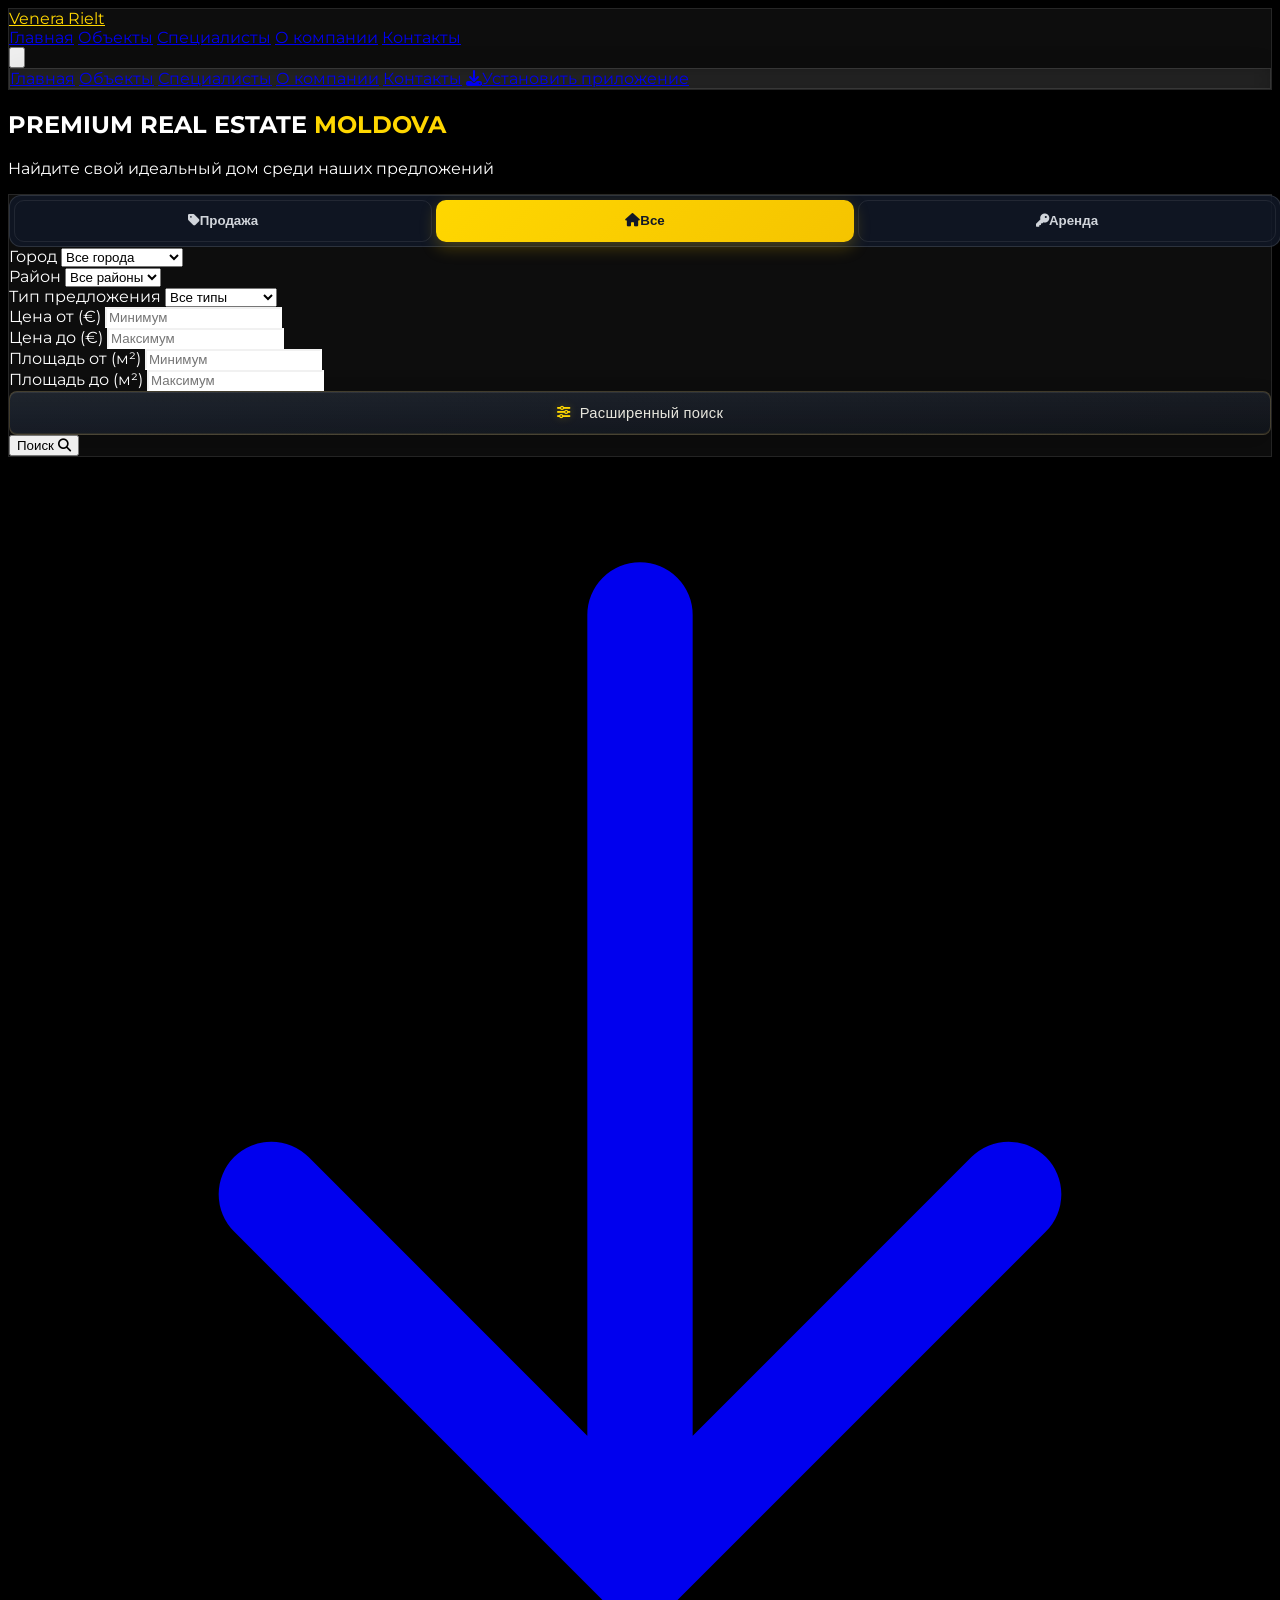
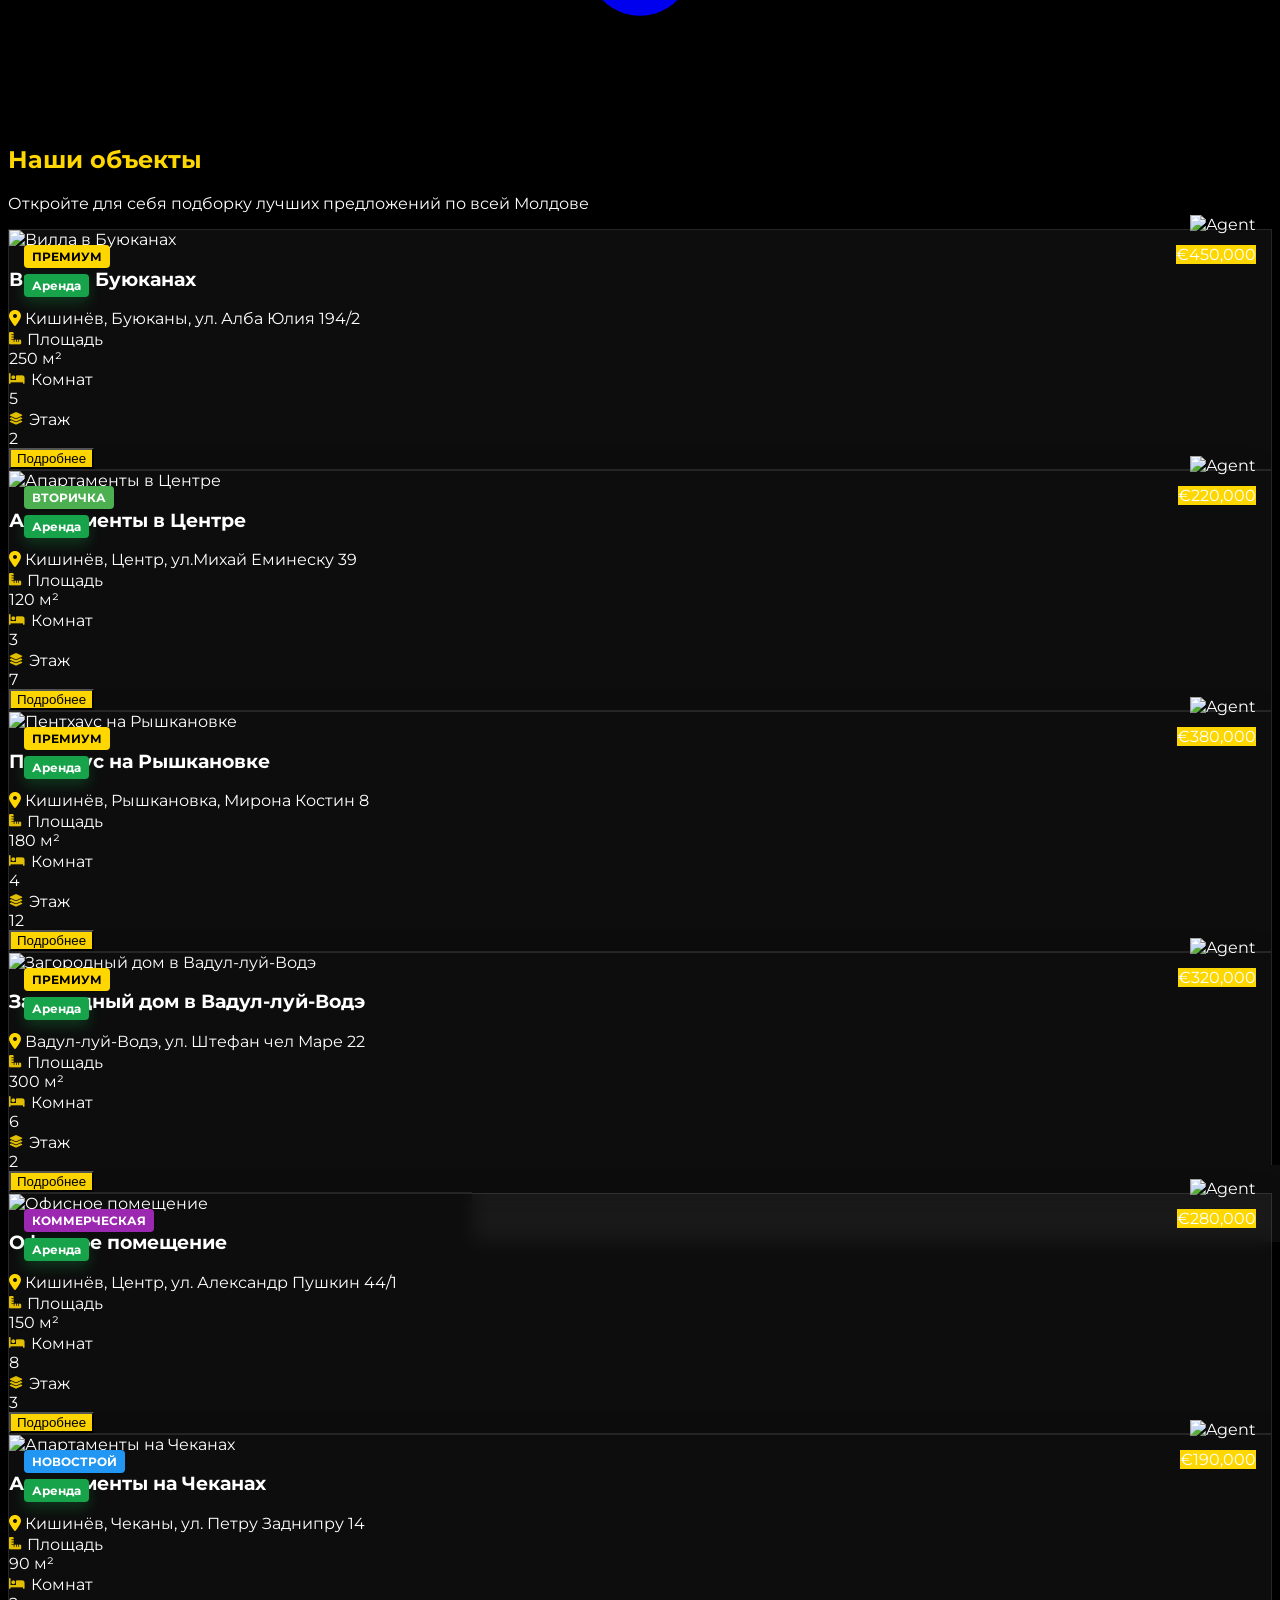
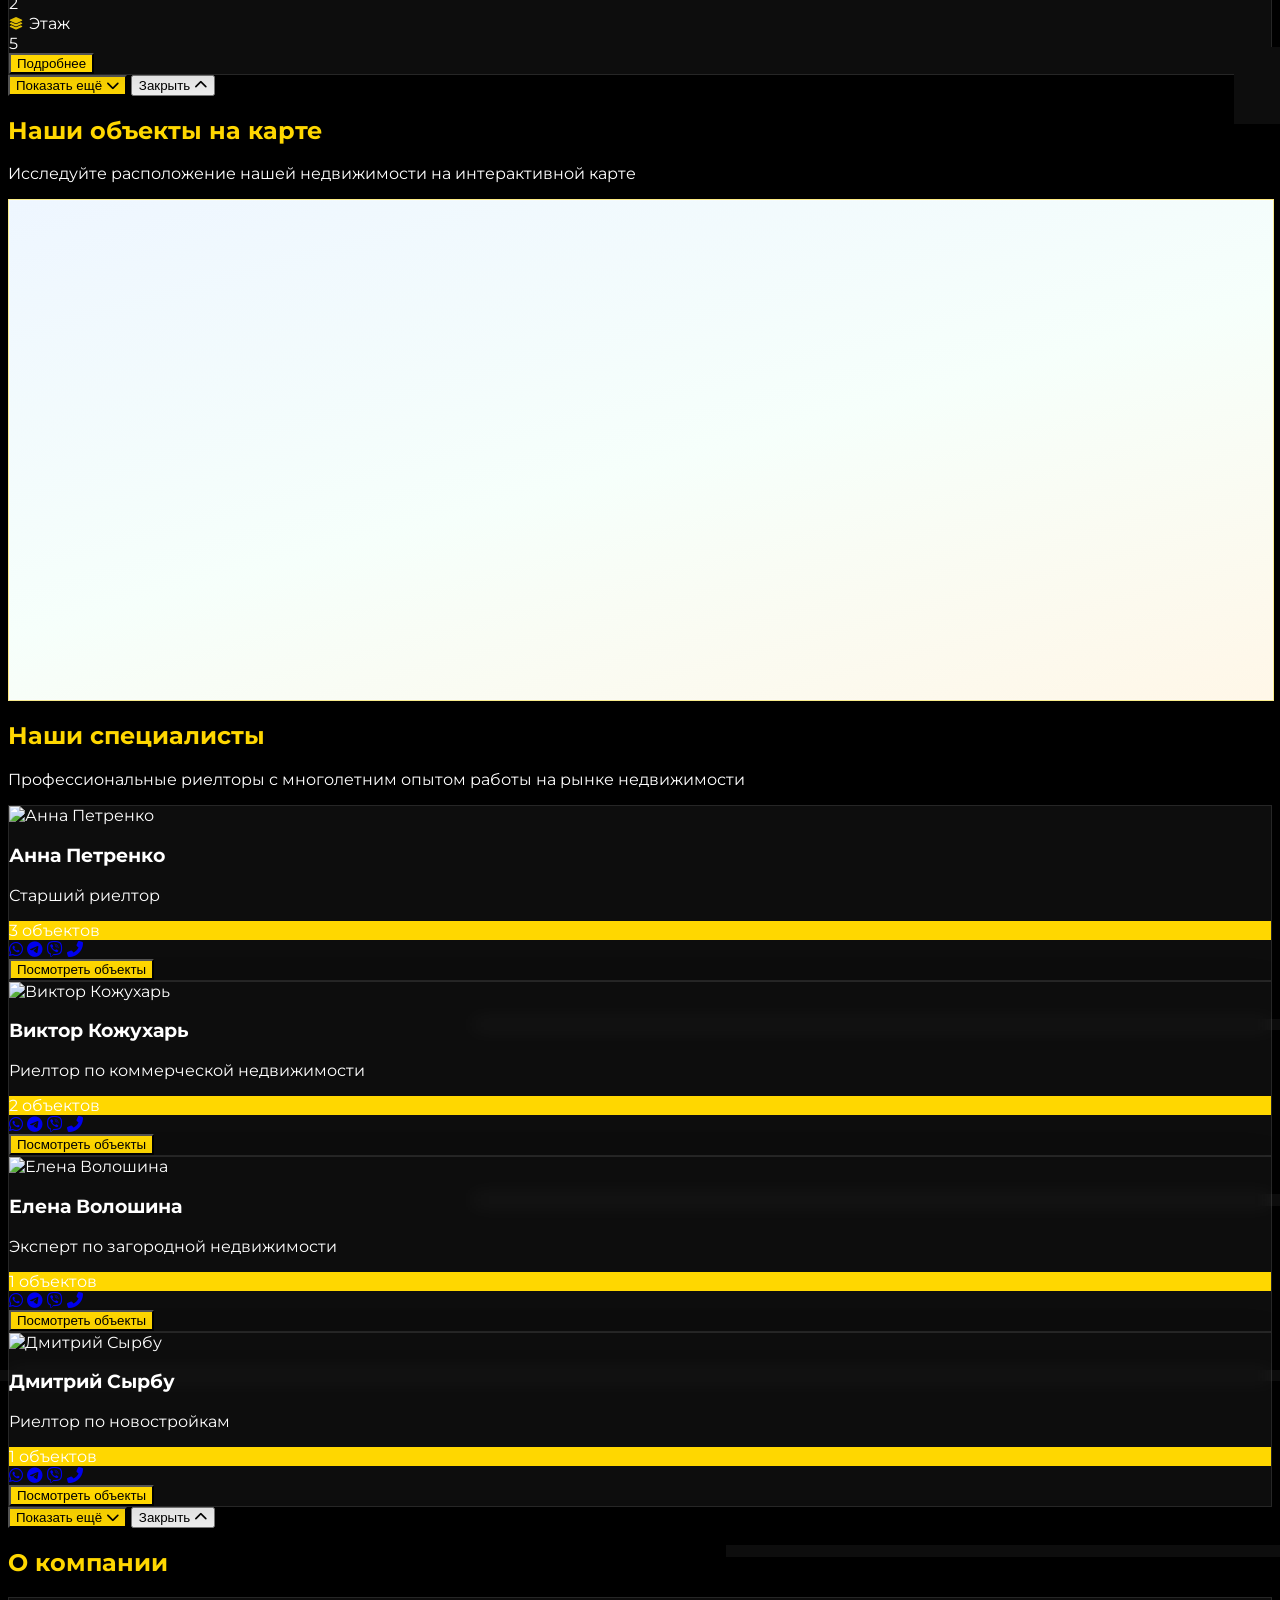
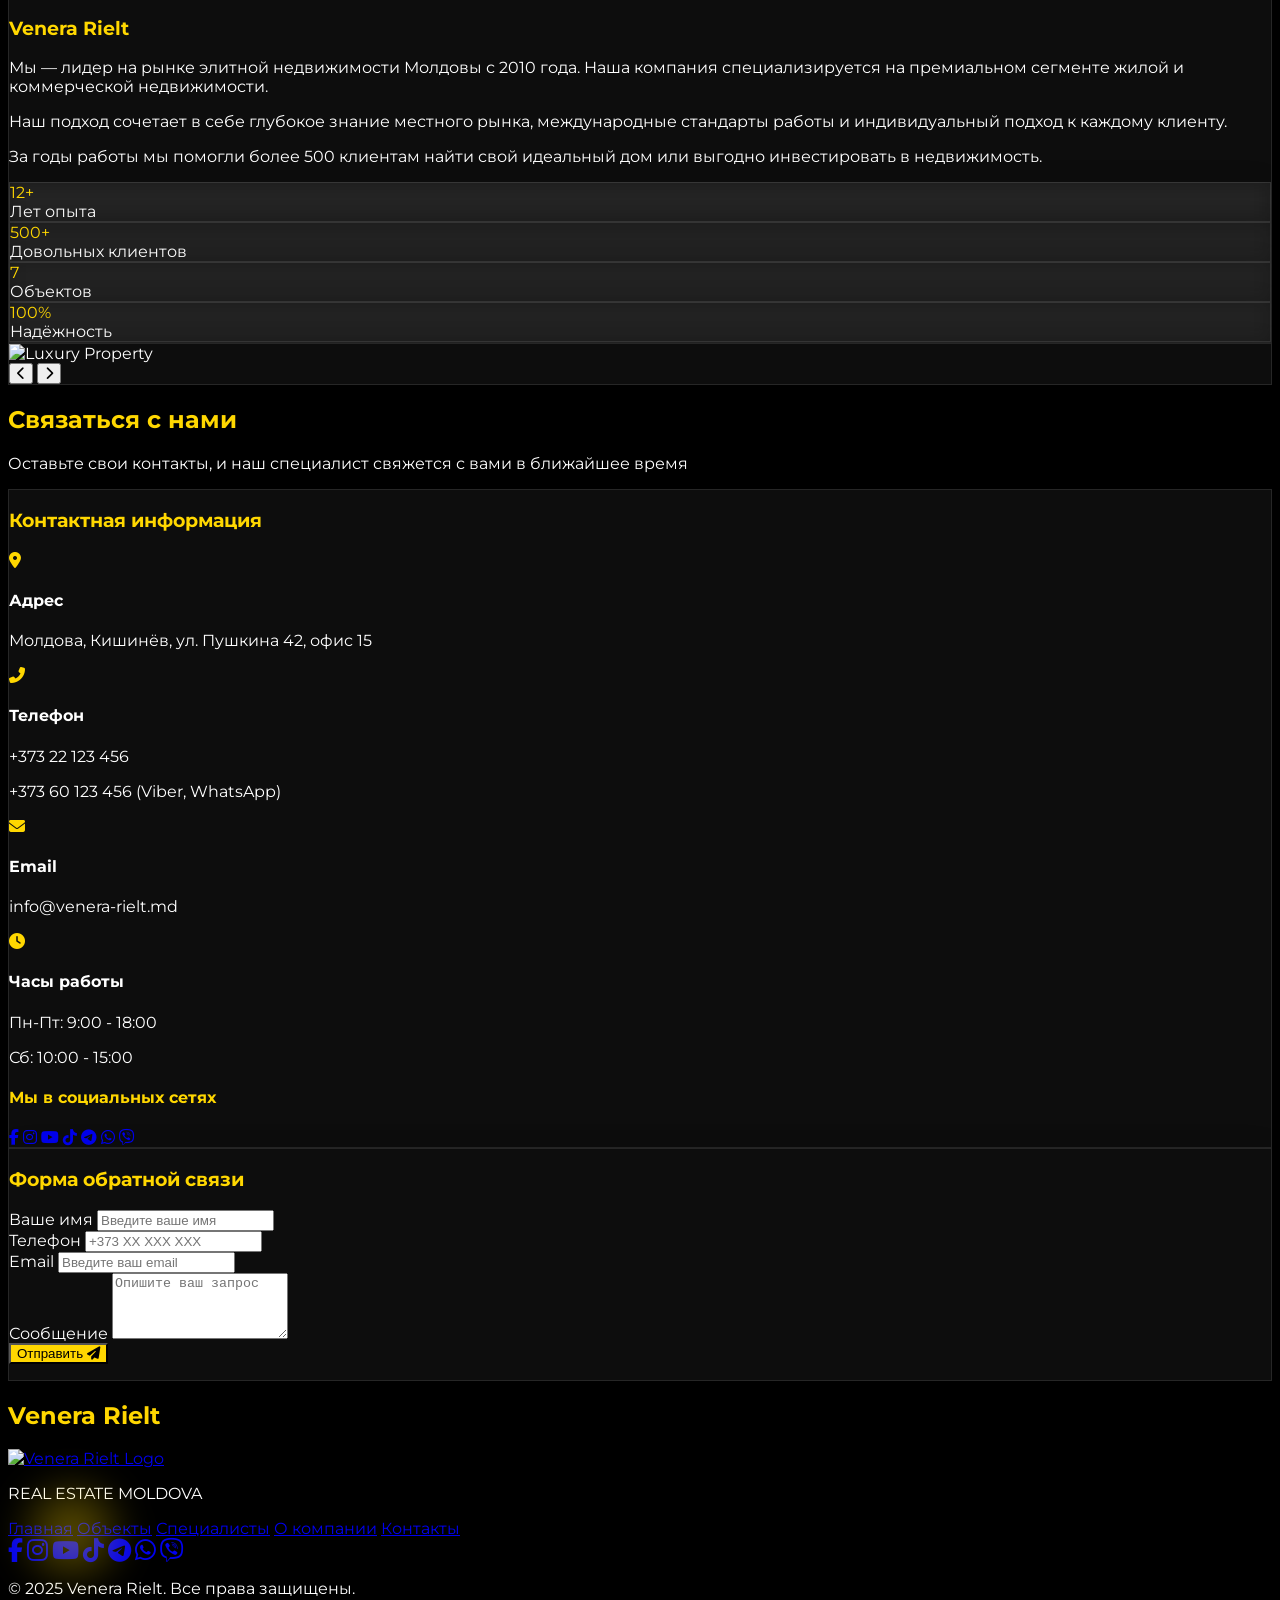
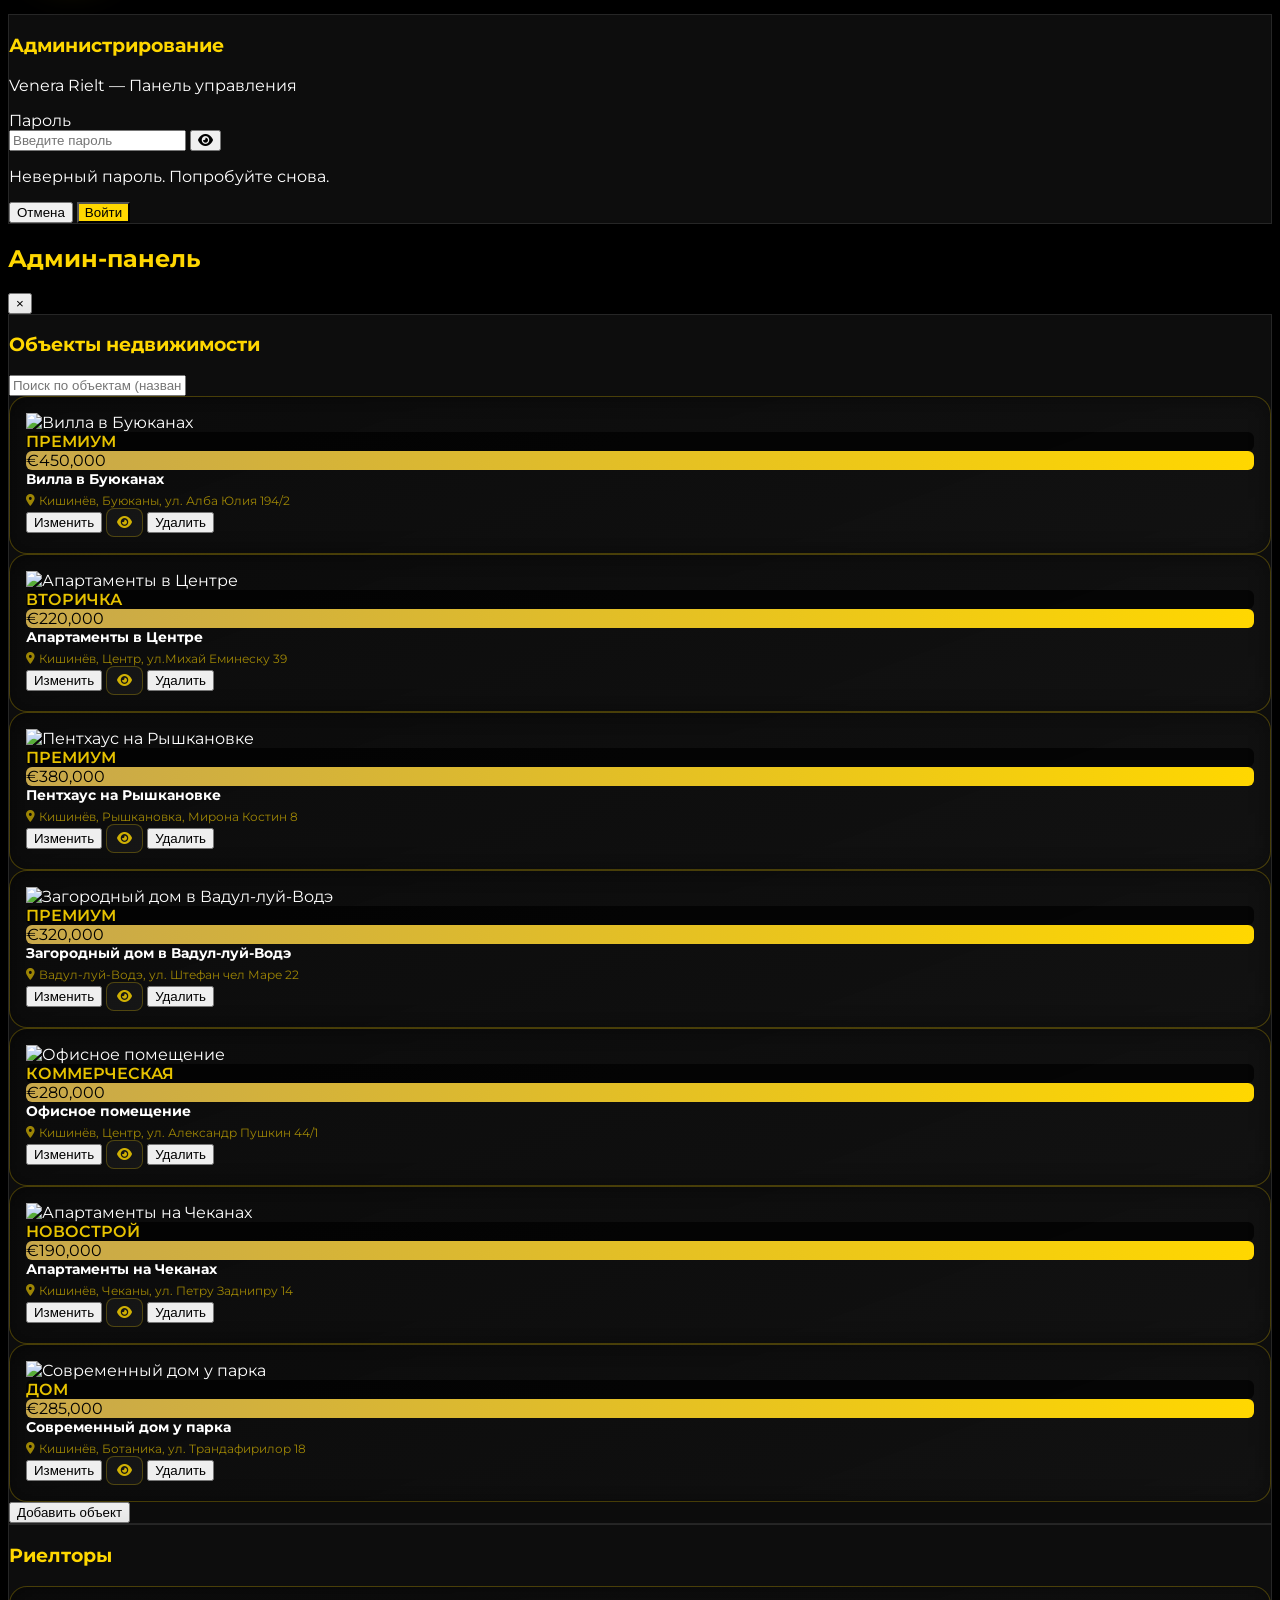
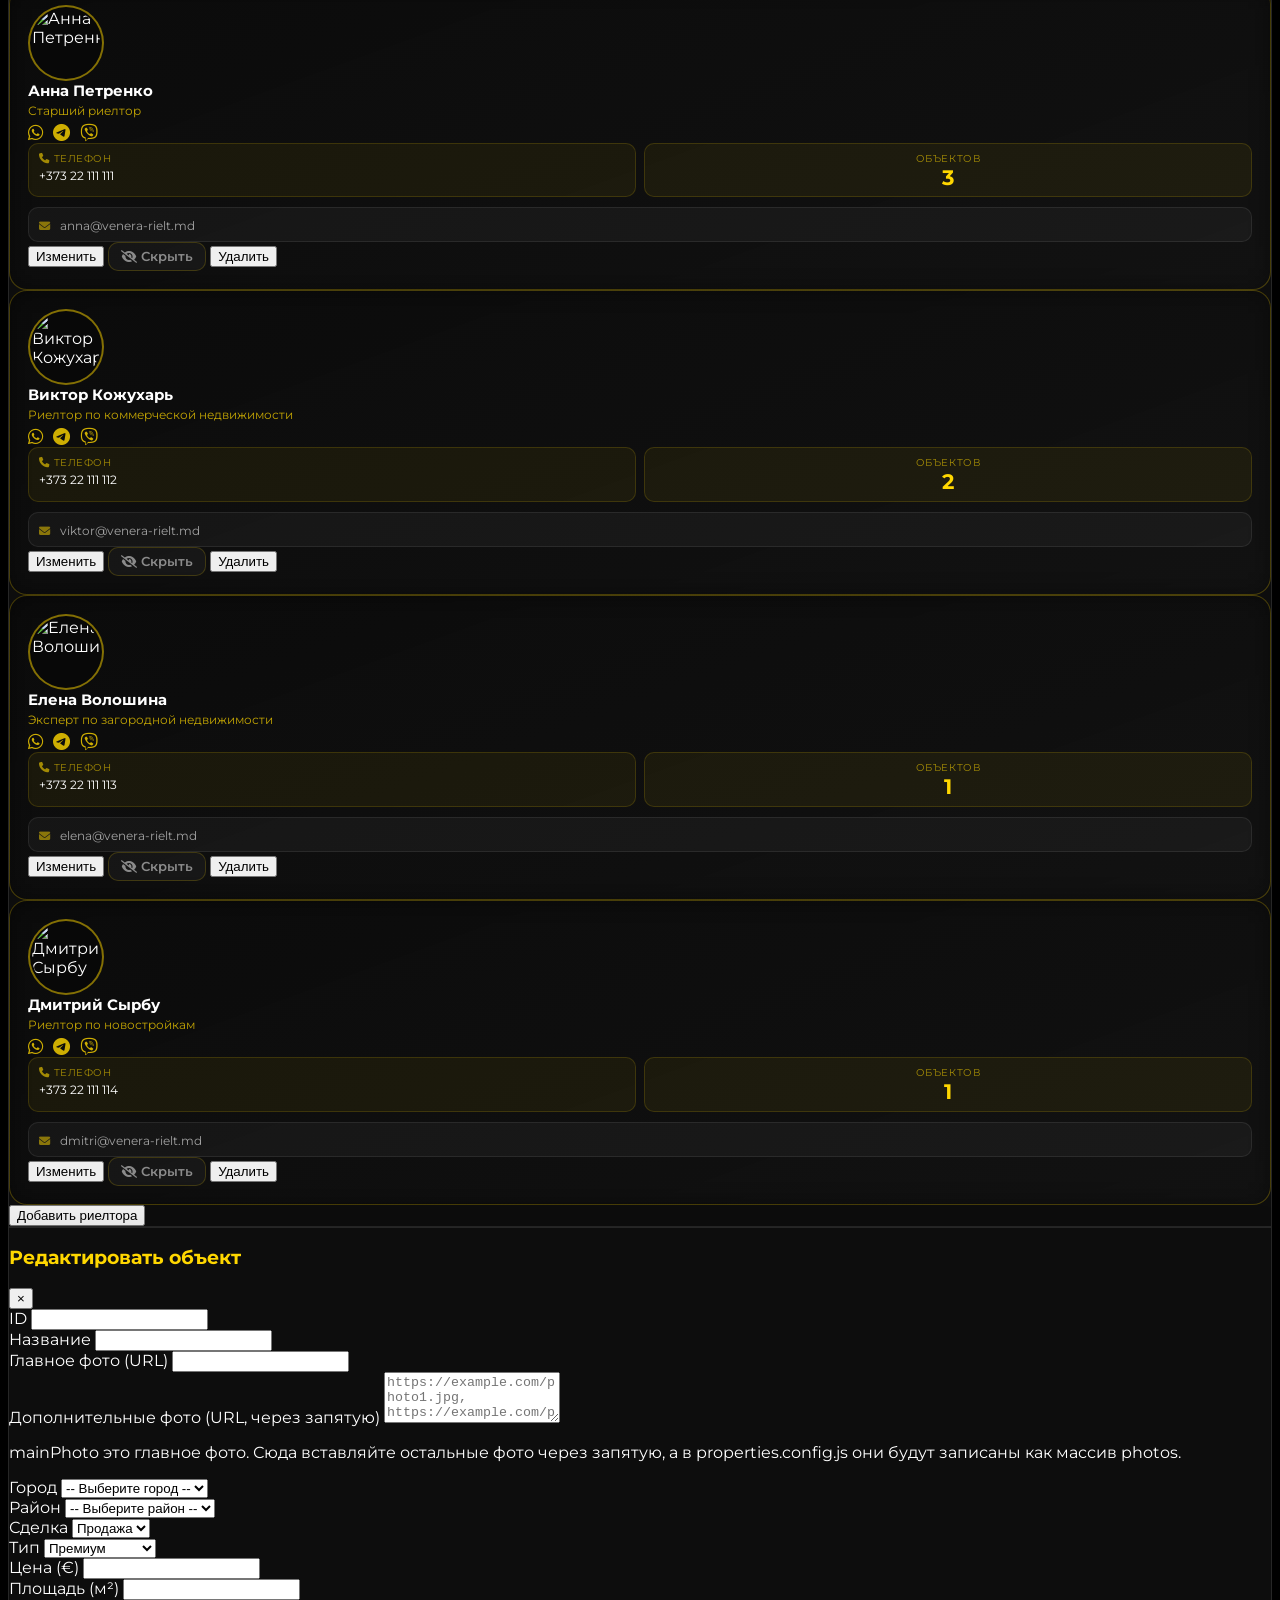
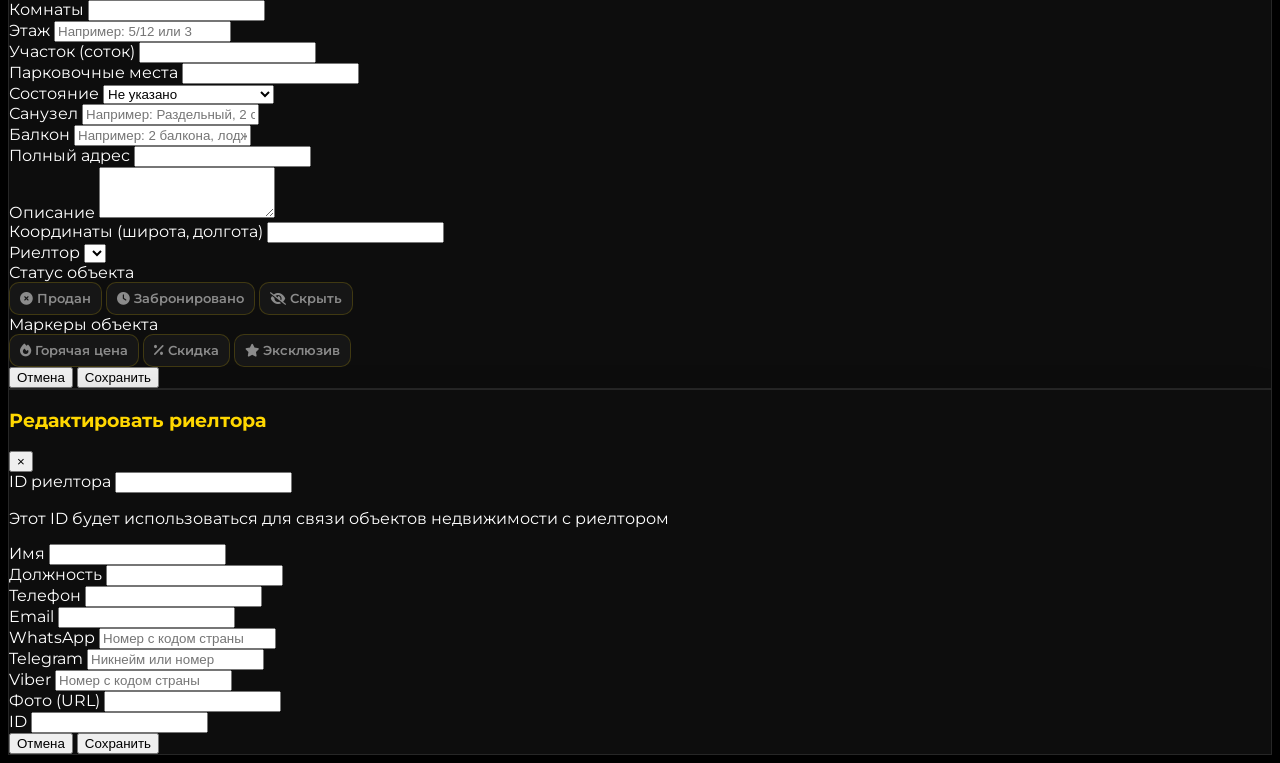
==== commit e74f6860: "Revert "UI: replace all logo/ava references with CompanyAva.png" This reverts commit 250854d476dc968" ====
--- a/index.html
+++ b/index.html
@@ -111,7 +111,7 @@
         </video>
         <div class="app-splash-overlay"></div>
         <div class="app-splash-logo-wrap">
-            <img src="image/components/CompanyAva.png" alt="Venera Rielt" class="app-splash-logo">
+            <img src="image/components/SplashLogo.jpg" alt="Venera Rielt Splash Logo" class="app-splash-logo">
         </div>
     </div>
 
--- a/styles.css
+++ b/styles.css
@@ -100,7 +100,7 @@
             content: '';
             position: absolute;
             inset: 0;
-            background-image: url('image/components/CompanyAva.png');
+            background-image: url('image/components/SplashLogo.jpg');
             background-repeat: no-repeat;
             background-position: center;
             background-size: contain;
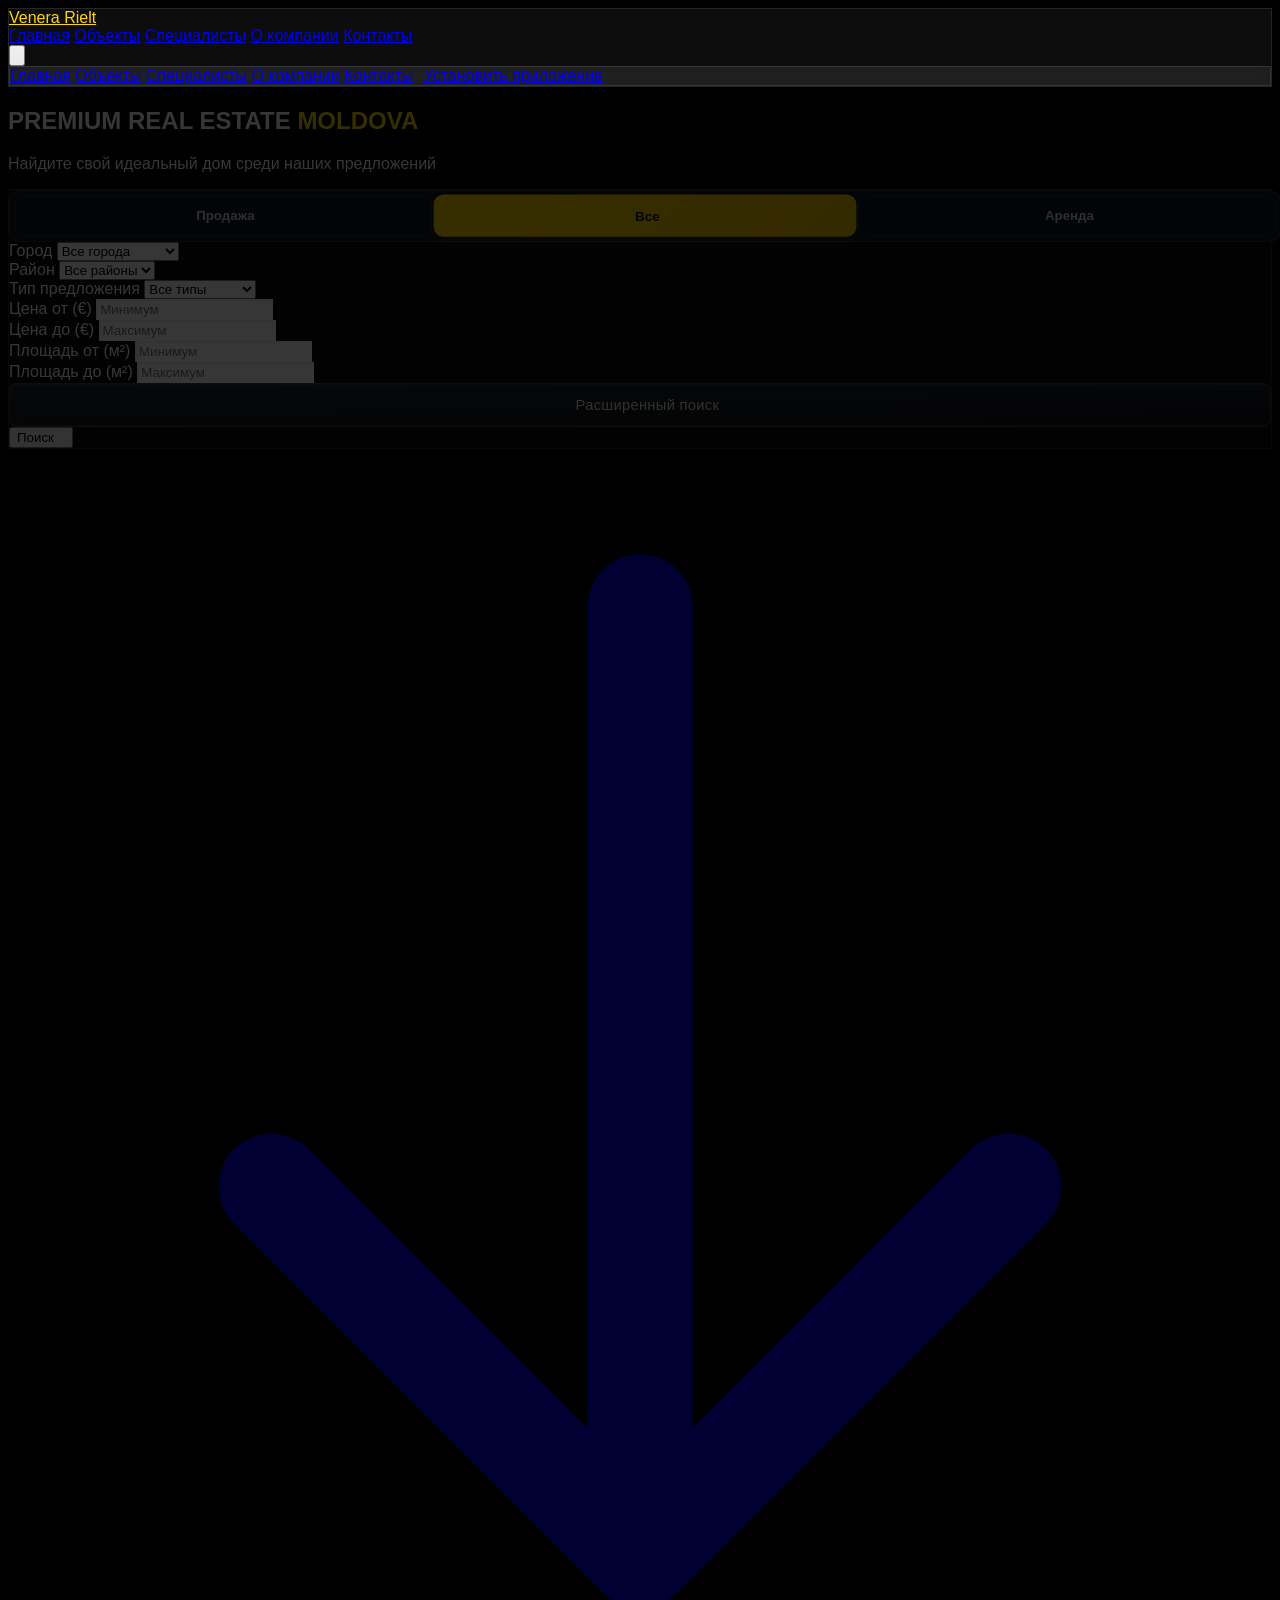
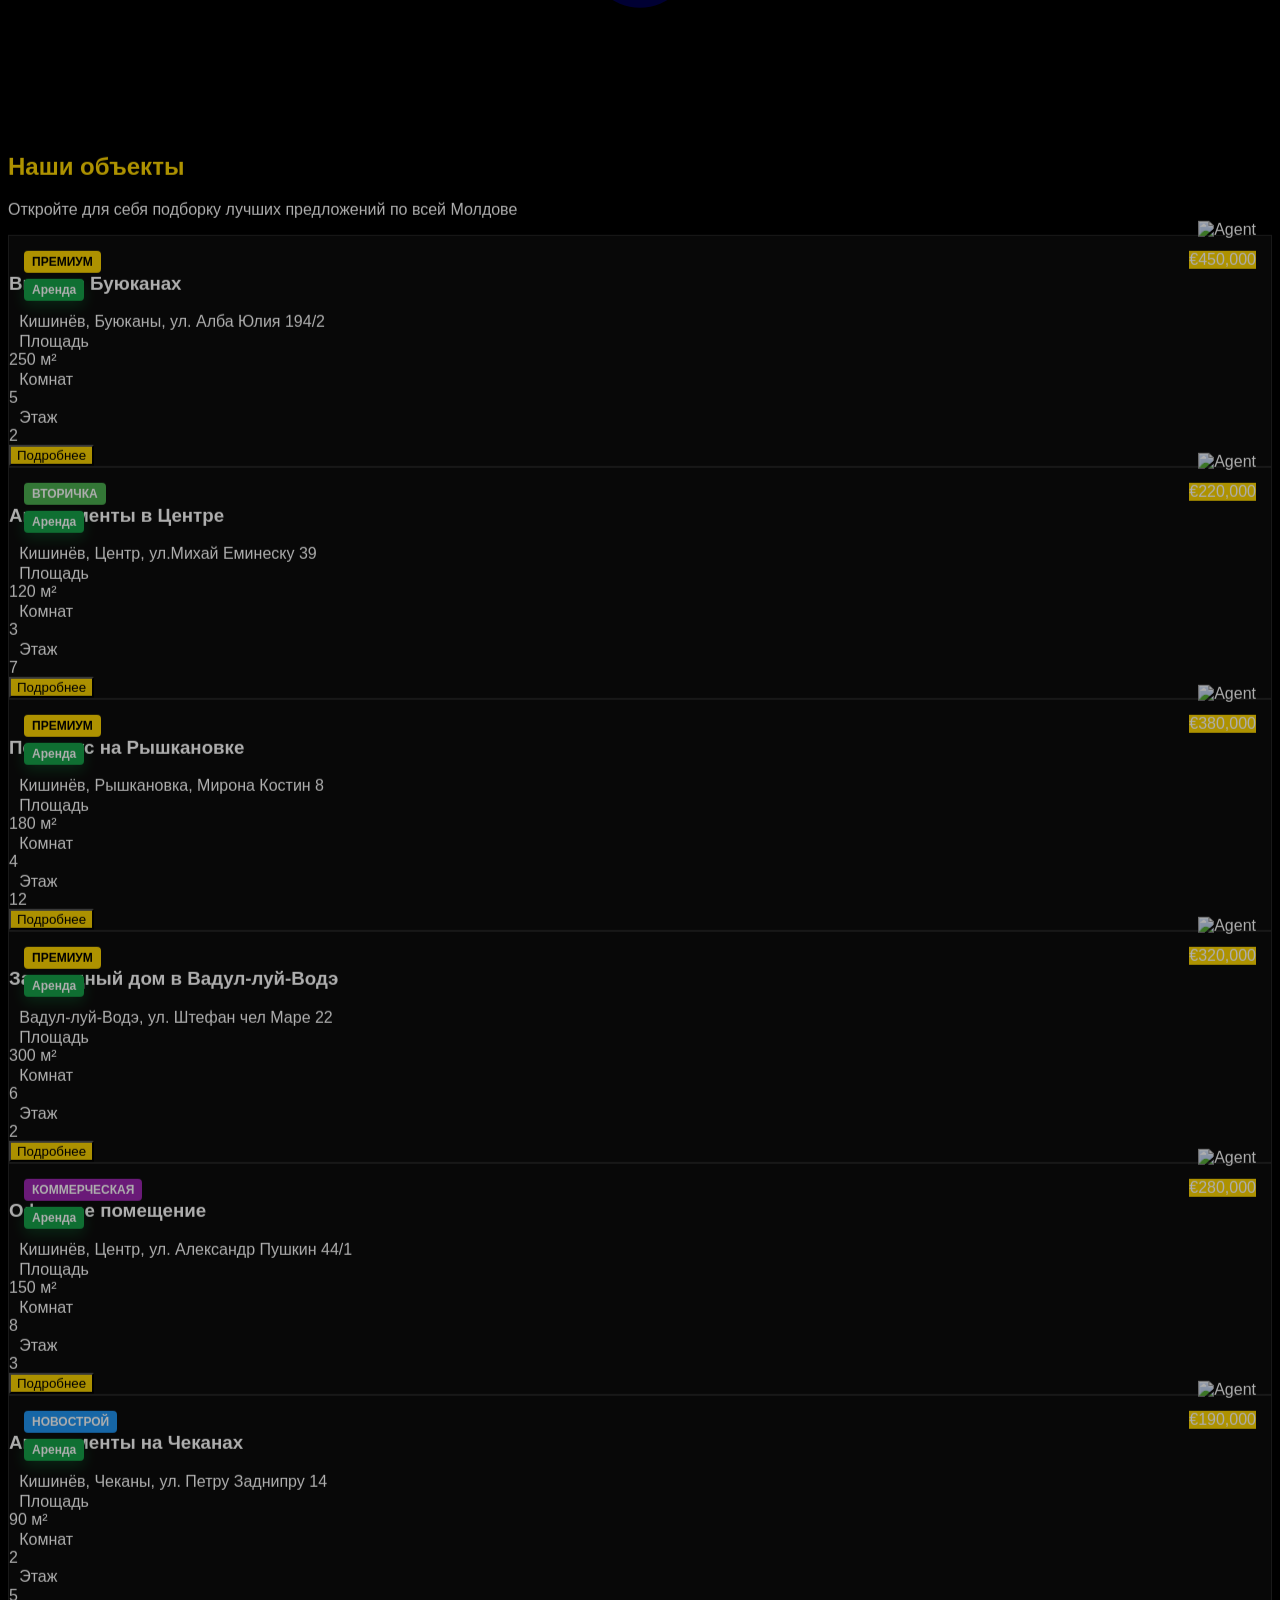
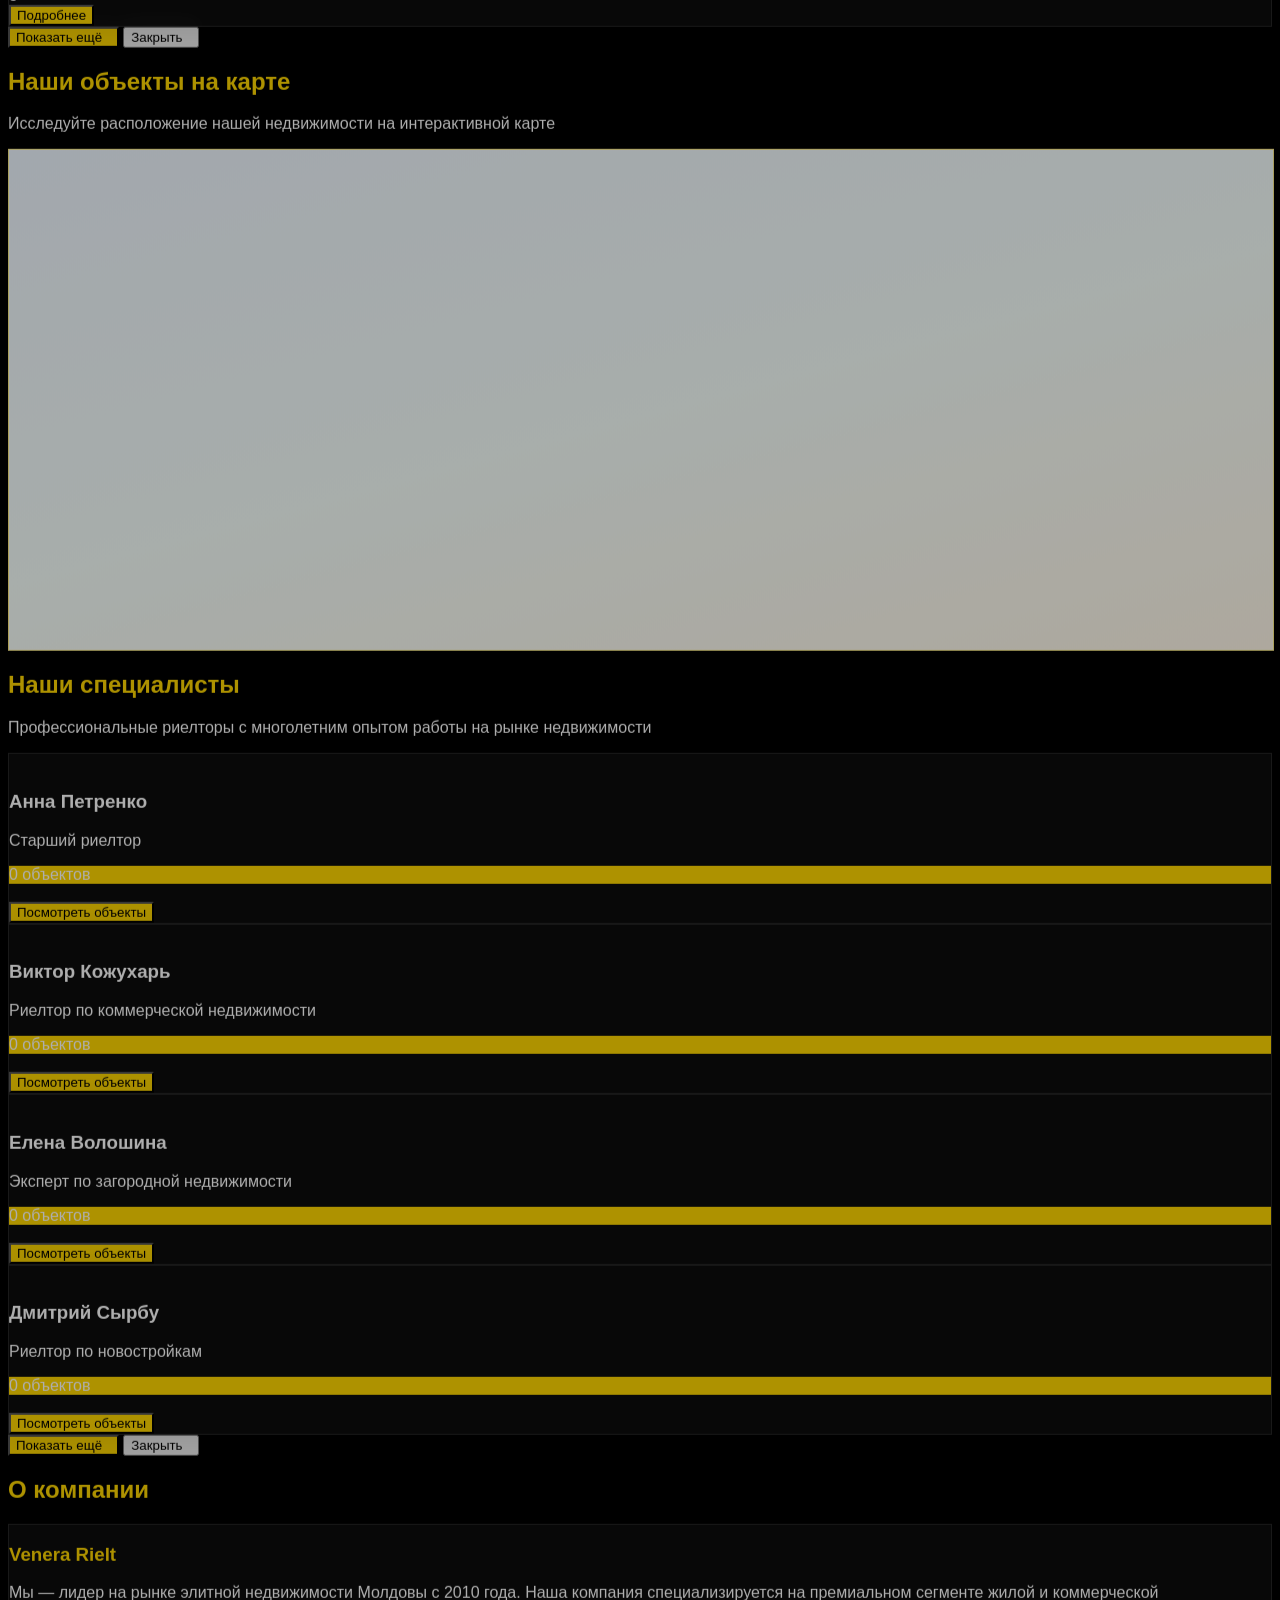
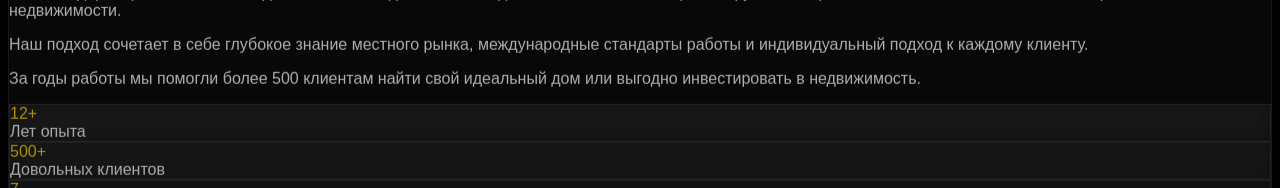
==== commit be6a027b: "Property form: add map picker for full address and sync city/district/coords" ====
--- a/index.html
+++ b/index.html
@@ -830,7 +830,13 @@
                     </div>
                     <div class="md:col-span-2">
                         <label class="block text-gray-400 mb-2">Полный адрес</label>
-                        <input type="text" id="property-full-address" class="w-full bg-gray-800 text-white p-2 rounded-lg border border-gray-700 focus:border-gold-500 focus:outline-none" required>
+                        <div class="flex items-center gap-2">
+                            <input type="text" id="property-full-address" class="w-full bg-gray-800 text-white p-2 rounded-lg border border-gray-700 focus:border-gold-500 focus:outline-none" placeholder="Город, Район, Улица дом" required>
+                            <button type="button" id="property-pick-location-btn" class="px-3 py-2 rounded-lg border border-gold-500 text-gold-500 hover:bg-gold-500 hover:text-black transition" title="Выбрать точку на карте" aria-label="Выбрать точку на карте">
+                                <i class="fas fa-location-dot"></i>
+                            </button>
+                        </div>
+                        <p class="text-gray-500 text-sm mt-1">Нажмите на иконку геолокации, выберите точку на карте, и адрес с координатами заполнится автоматически.</p>
                     </div>
                     <div class="md:col-span-2">
                         <label class="block text-gray-400 mb-2">Описание</label>
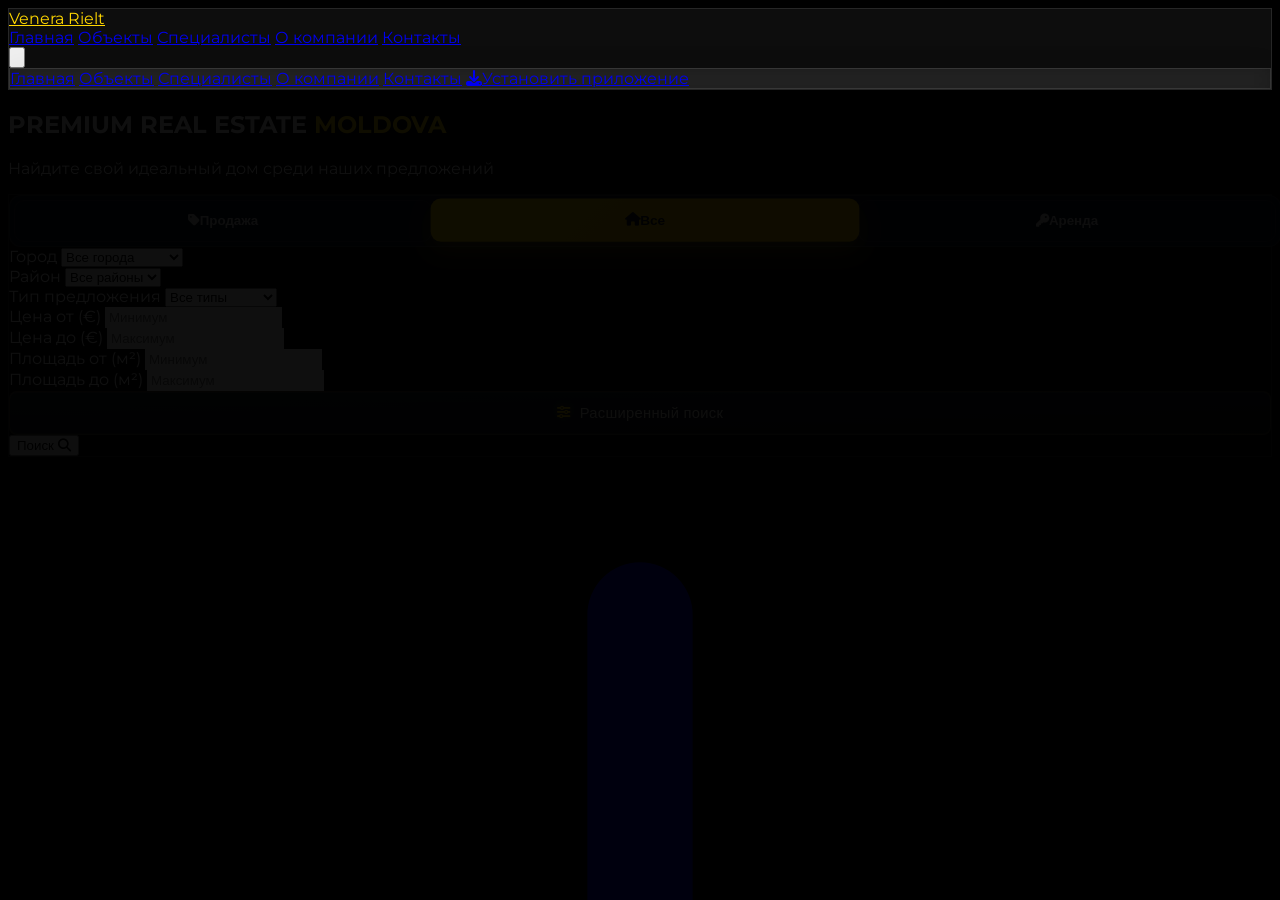
==== commit 027aa090: "Map picker: add confirm button and hint; auto-hide on close" ====
--- a/index.html
+++ b/index.html
@@ -972,6 +972,12 @@
         <button id="map-overlay-close" class="map-overlay-close">
             <i class="fas fa-times"></i>
         </button>
+        <button id="map-overlay-confirm-location" class="hidden" style="position:absolute;bottom:24px;left:50%;transform:translateX(-50%);z-index:1000;padding:12px 28px;background:linear-gradient(135deg,#ffd700,#f59e0b);color:#111;font-weight:700;font-size:0.97rem;border:none;border-radius:999px;box-shadow:0 4px 20px rgba(255,215,0,0.45);cursor:pointer;display:flex;align-items:center;gap:8px;" type="button">
+            <i class="fas fa-check"></i> Подтвердить точку
+        </button>
+        <div id="map-overlay-picker-hint" class="hidden" style="position:absolute;top:16px;left:50%;transform:translateX(-50%);z-index:1000;background:rgba(0,0,0,0.78);color:#ffd700;font-size:0.88rem;padding:8px 18px;border-radius:999px;pointer-events:none;white-space:nowrap;">
+            <i class="fas fa-location-dot mr-1"></i> Нажмите на карту, чтобы выбрать точку объекта
+        </div>
         <div id="map-overlay-container" class="map-overlay-container"></div>
     </div>
 
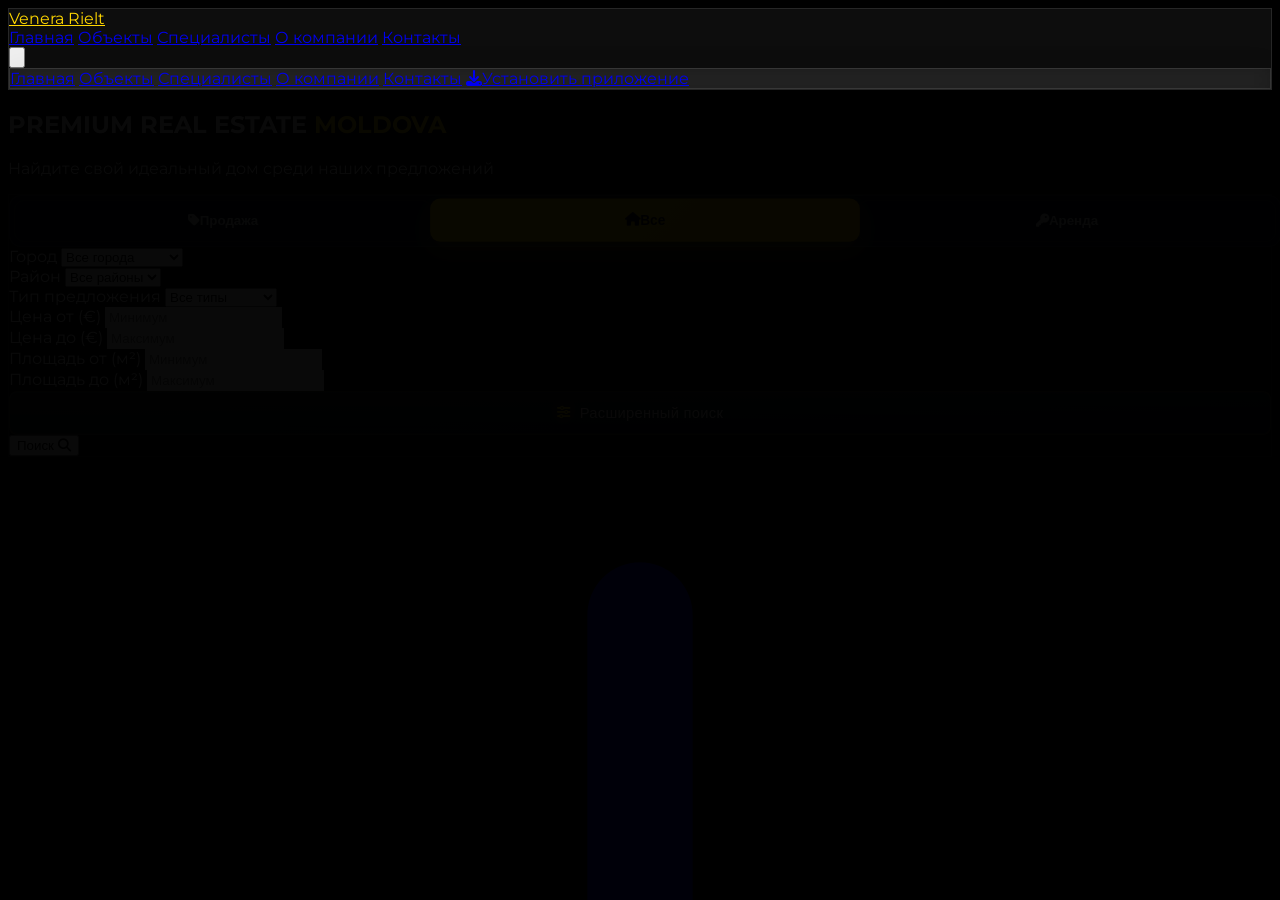
==== commit 079466a6: "Fix: use inline styles for pick-location btn (gold-500 classes not available)" ====
--- a/index.html
+++ b/index.html
@@ -832,7 +832,7 @@
                         <label class="block text-gray-400 mb-2">Полный адрес</label>
                         <div class="flex items-center gap-2">
                             <input type="text" id="property-full-address" class="w-full bg-gray-800 text-white p-2 rounded-lg border border-gray-700 focus:border-gold-500 focus:outline-none" placeholder="Город, Район, Улица дом" required>
-                            <button type="button" id="property-pick-location-btn" class="px-3 py-2 rounded-lg border border-gold-500 text-gold-500 hover:bg-gold-500 hover:text-black transition" title="Выбрать точку на карте" aria-label="Выбрать точку на карте">
+                            <button type="button" id="property-pick-location-btn" style="flex-shrink:0;padding:9px 14px;background:rgba(255,215,0,0.12);border:1.5px solid #FFD700;color:#FFD700;border-radius:8px;cursor:pointer;font-size:1.1rem;transition:background 0.2s,color 0.2s;" onmouseover="this.style.background='#FFD700';this.style.color='#111'" onmouseout="this.style.background='rgba(255,215,0,0.12)';this.style.color='#FFD700'" title="Выбрать точку на карте" aria-label="Выбрать точку на карте">
                                 <i class="fas fa-location-dot"></i>
                             </button>
                         </div>
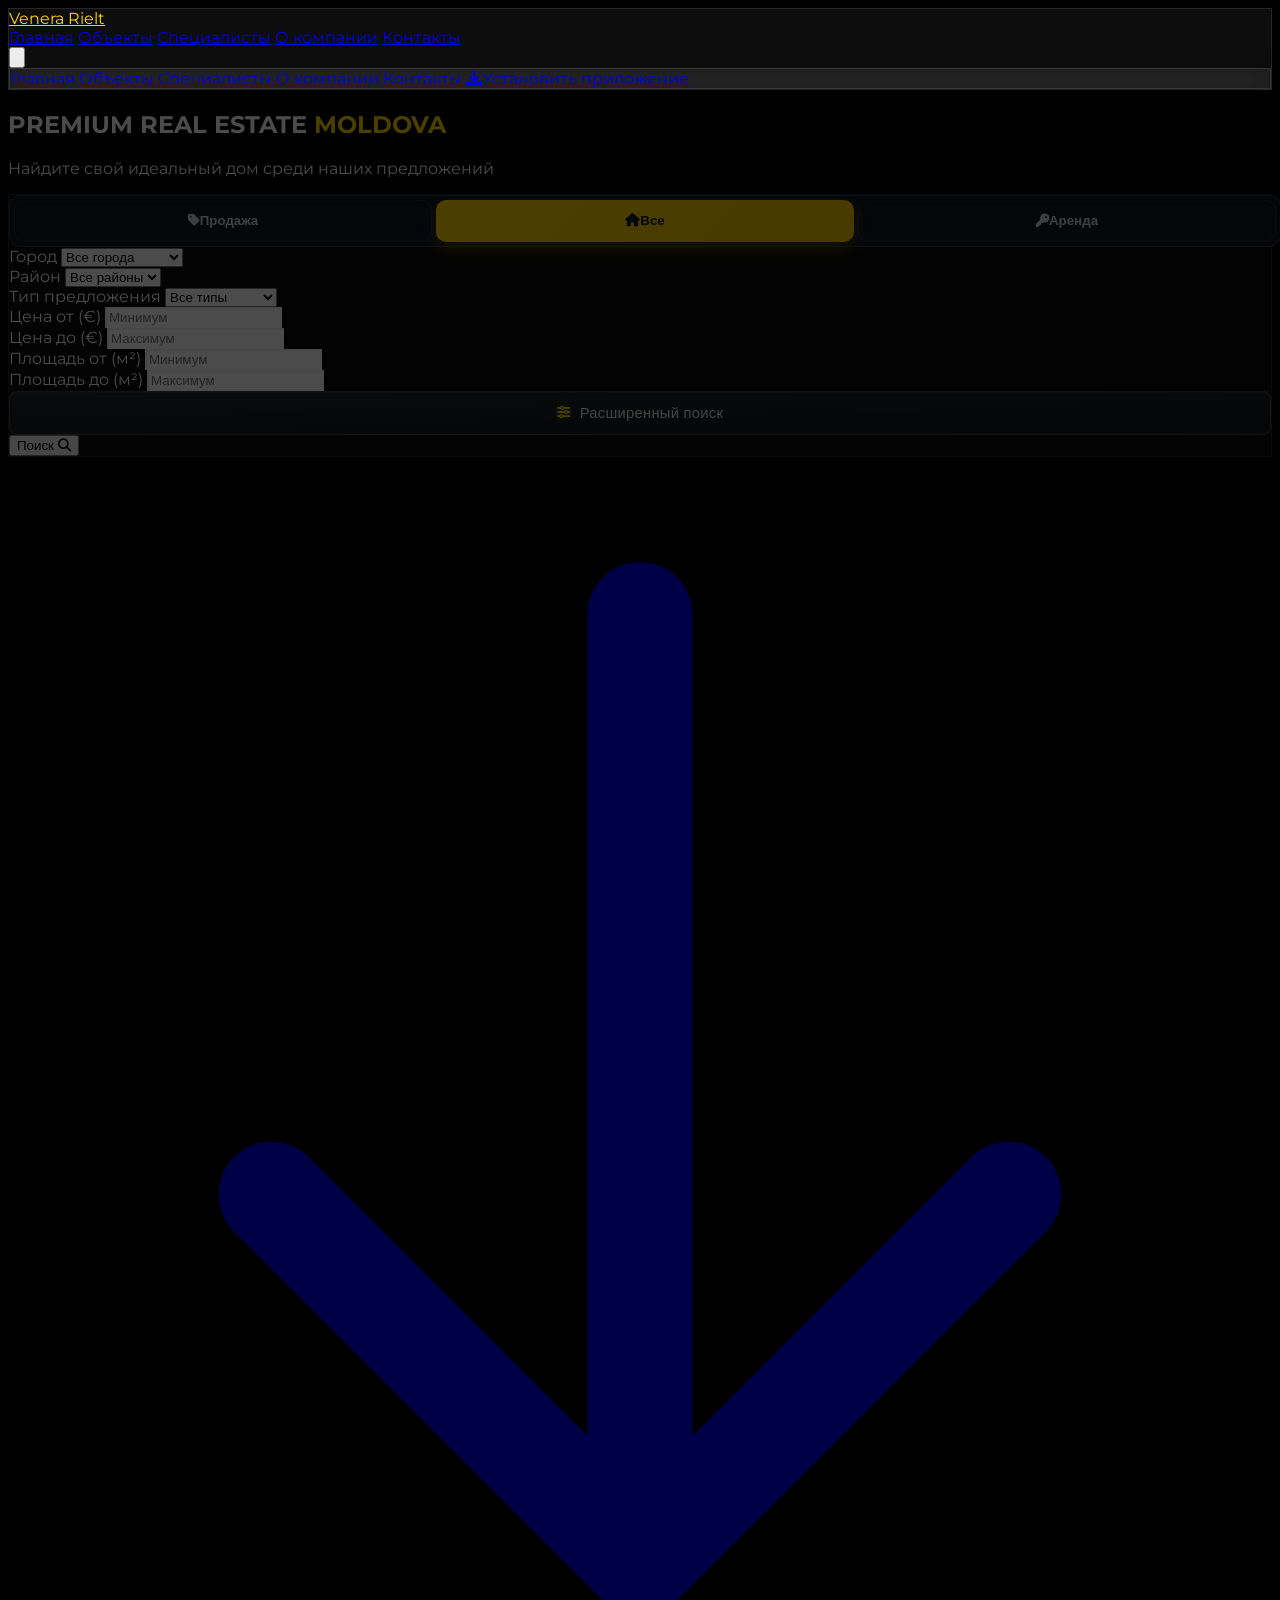
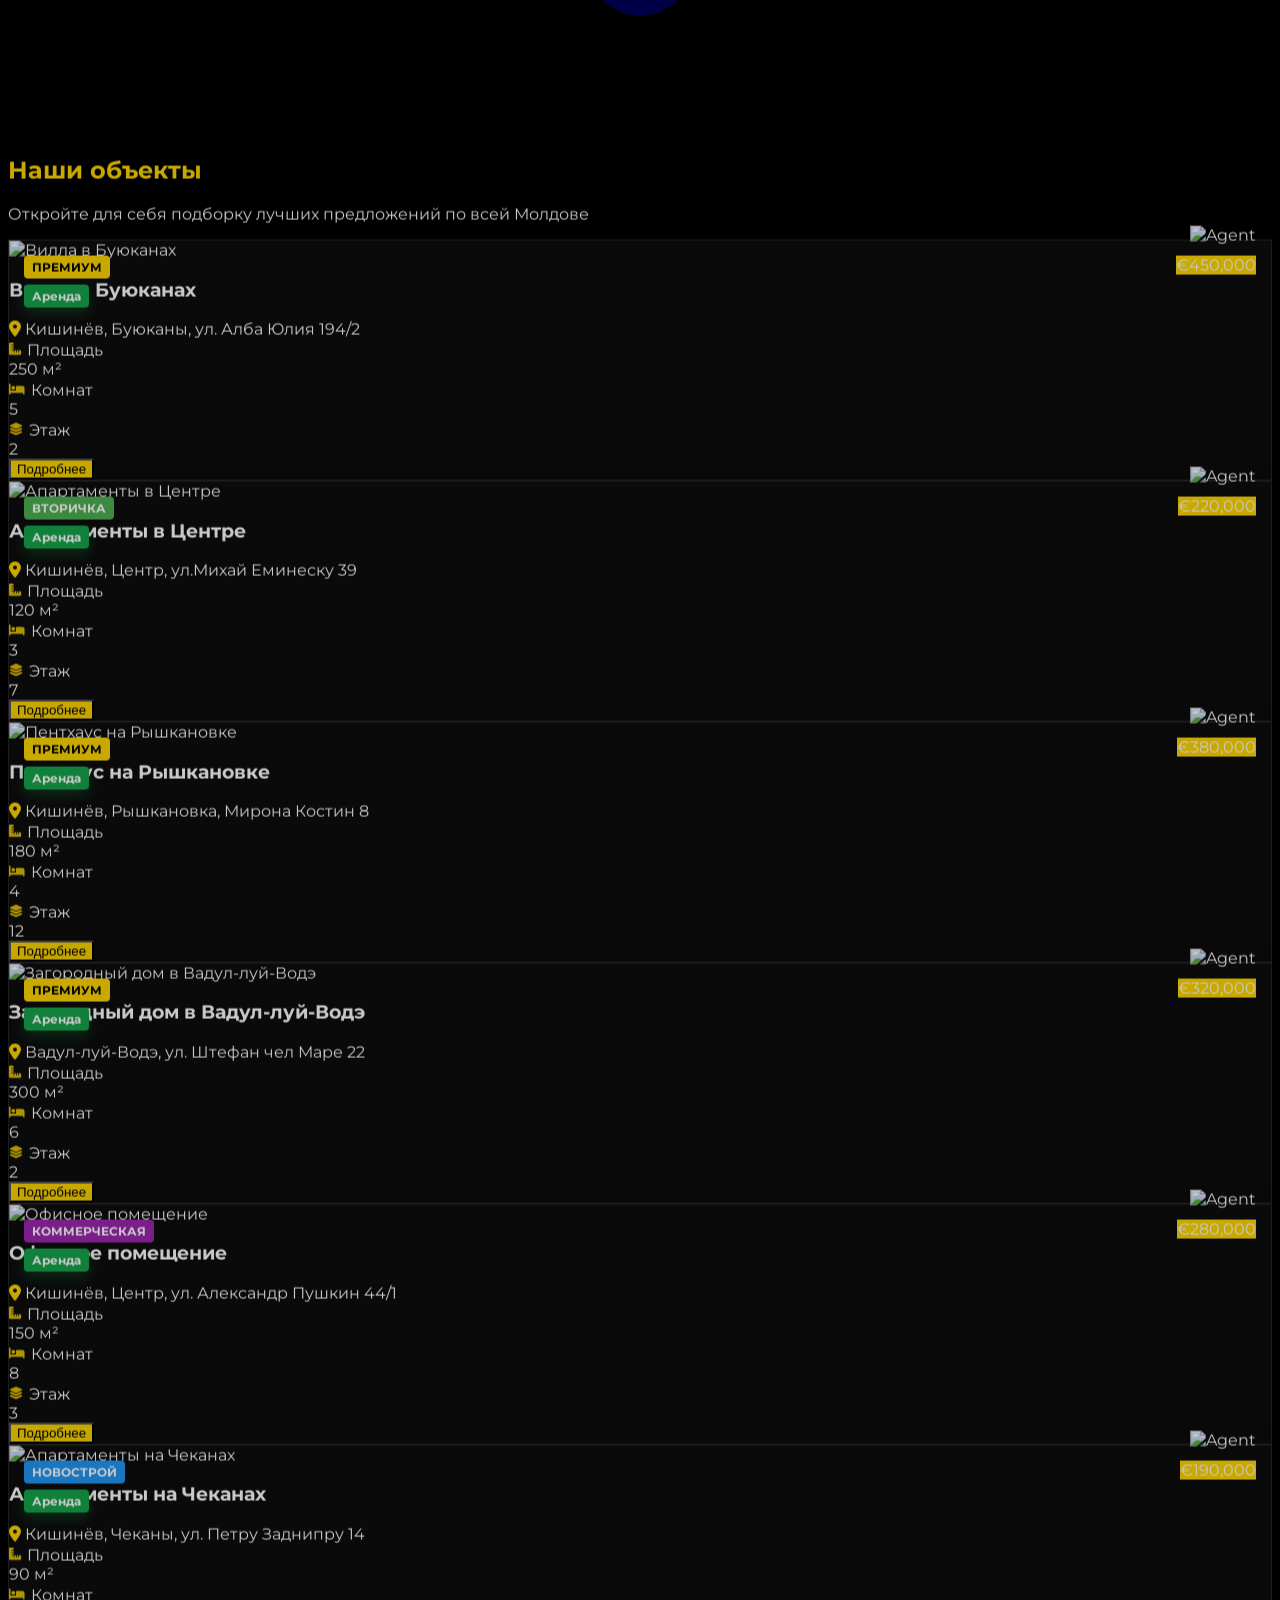
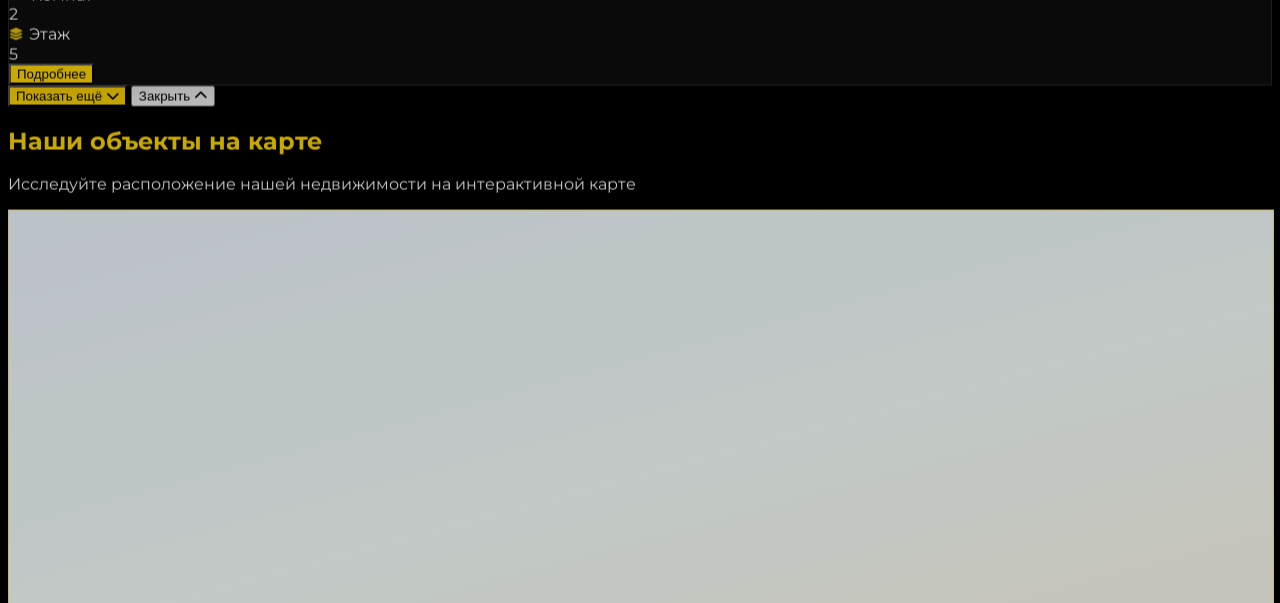
==== commit c33bbd6e: "Map: cluster nearby markers on zoom out with Leaflet.markercluster" ====
--- a/index.html
+++ b/index.html
@@ -74,7 +74,10 @@
     <script src="https://cdn.tailwindcss.com"></script>
     <link rel="stylesheet" href="https://cdnjs.cloudflare.com/ajax/libs/font-awesome/6.4.0/css/all.min.css">
     <link rel="stylesheet" href="https://unpkg.com/leaflet@1.9.4/dist/leaflet.css" />
+    <link rel="stylesheet" href="https://unpkg.com/leaflet.markercluster@1.5.3/dist/MarkerCluster.css" />
+    <link rel="stylesheet" href="https://unpkg.com/leaflet.markercluster@1.5.3/dist/MarkerCluster.Default.css" />
     <script src="https://unpkg.com/leaflet@1.9.4/dist/leaflet.js"></script>
+    <script src="https://unpkg.com/leaflet.markercluster@1.5.3/dist/leaflet.markercluster.js"></script>
     <script src="https://cdn.jsdelivr.net/npm/emailjs-com@2/dist/email.min.js"></script>
     <link href="https://fonts.googleapis.com/css2?family=Montserrat:wght@300;400;500;600;700&display=swap" rel="stylesheet">
     <!-- Иконки и PWA-манифест -->
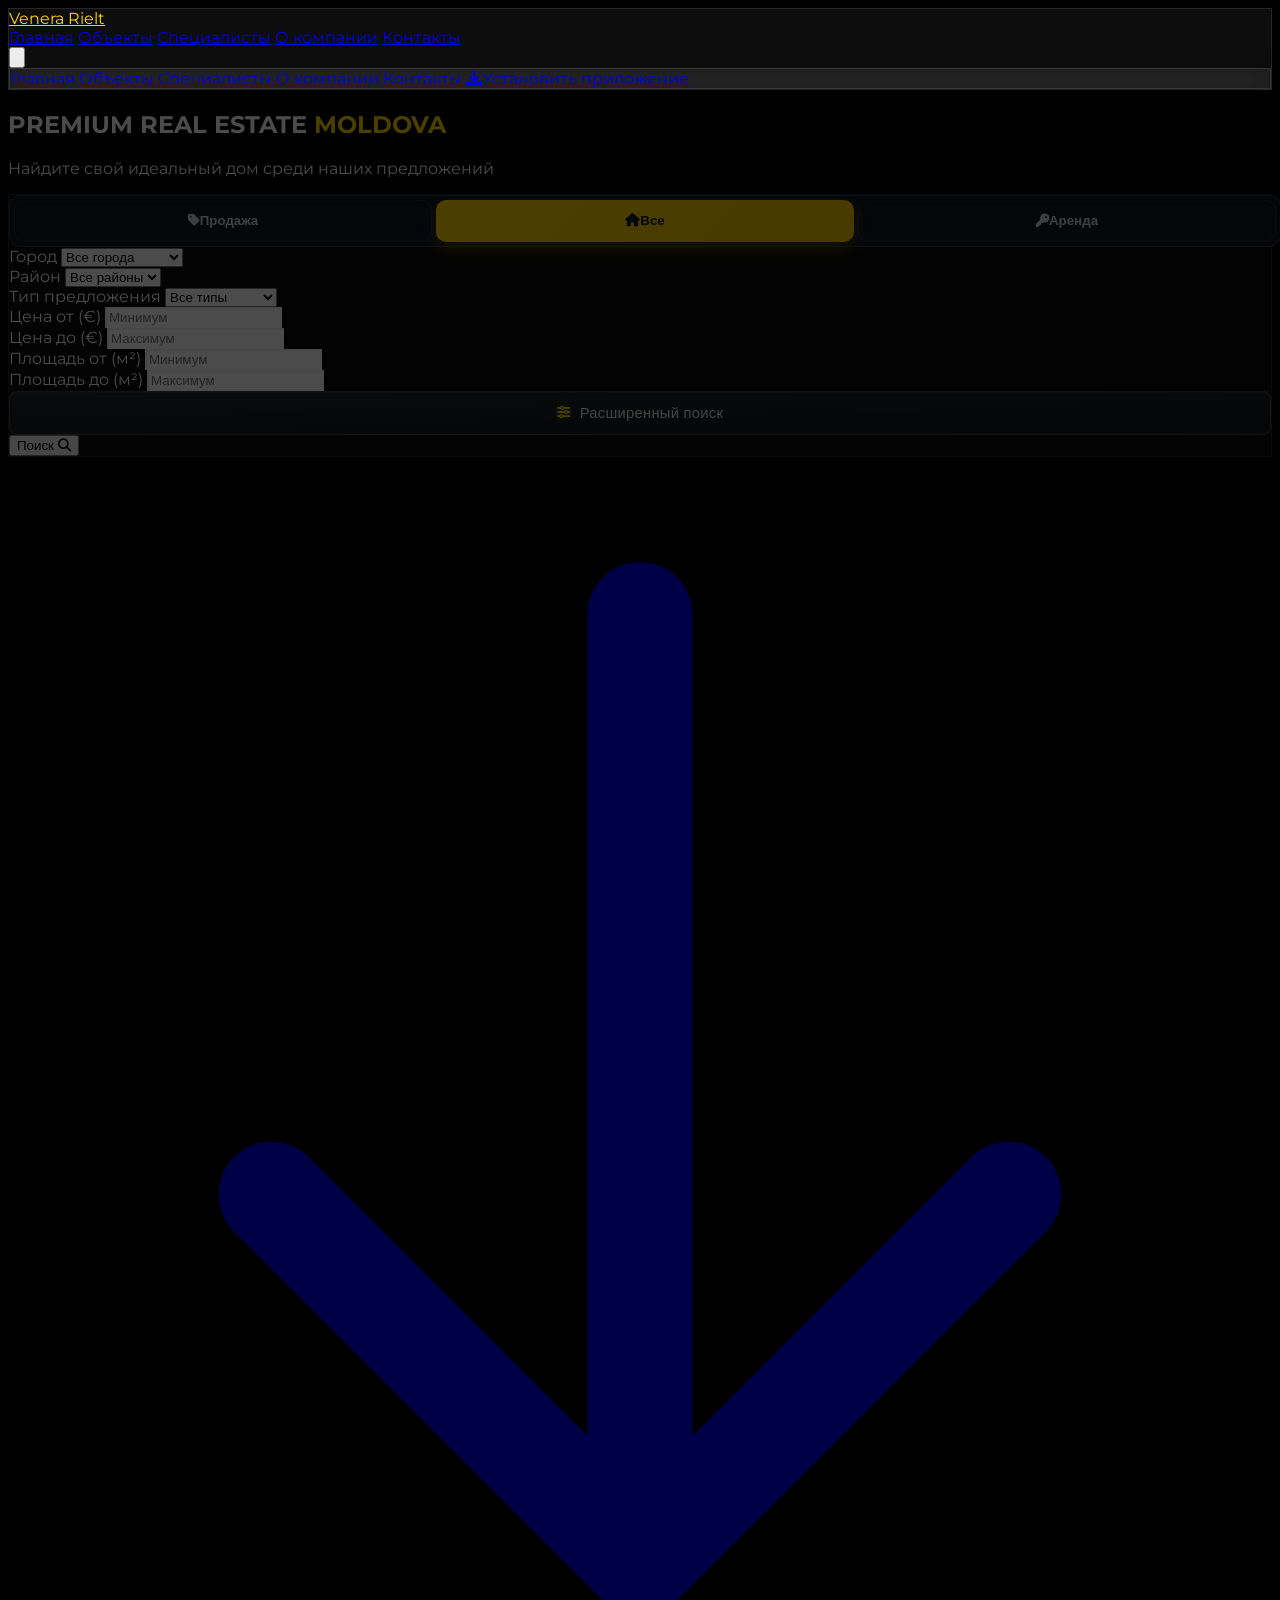
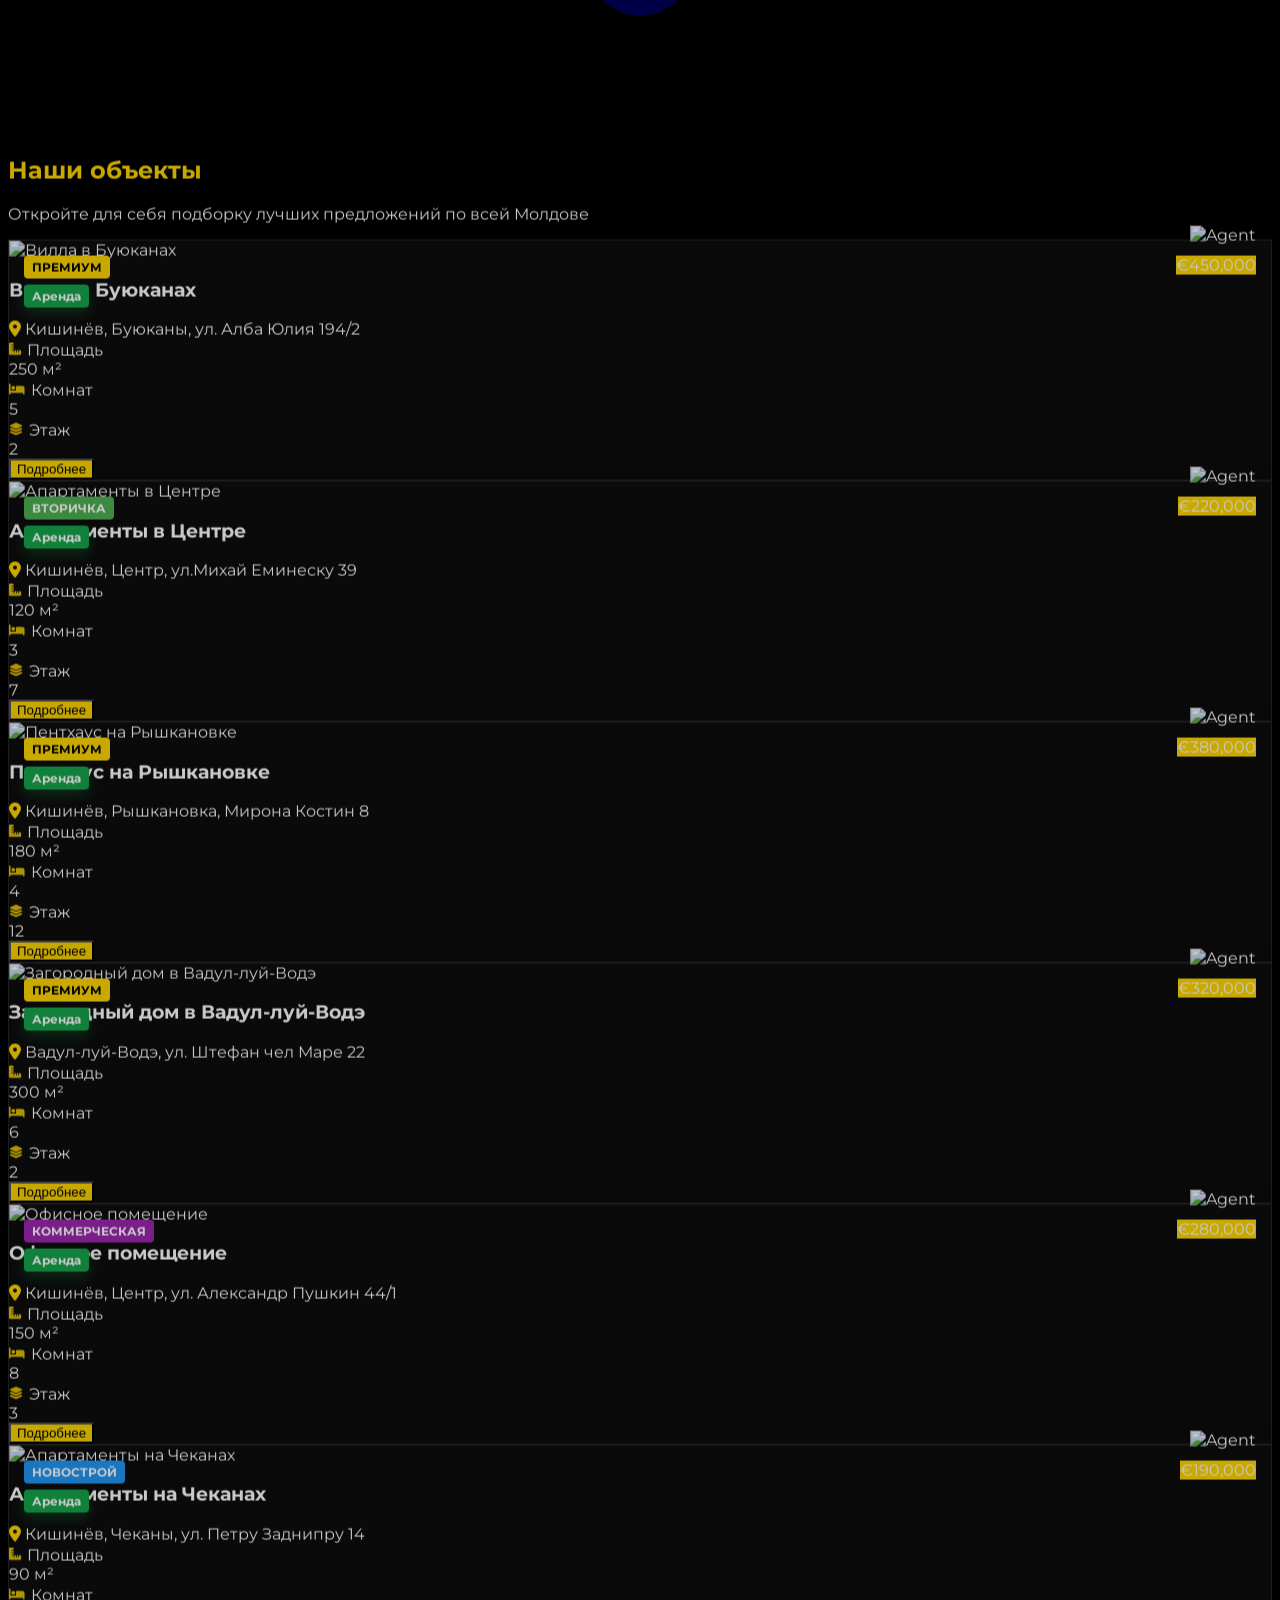
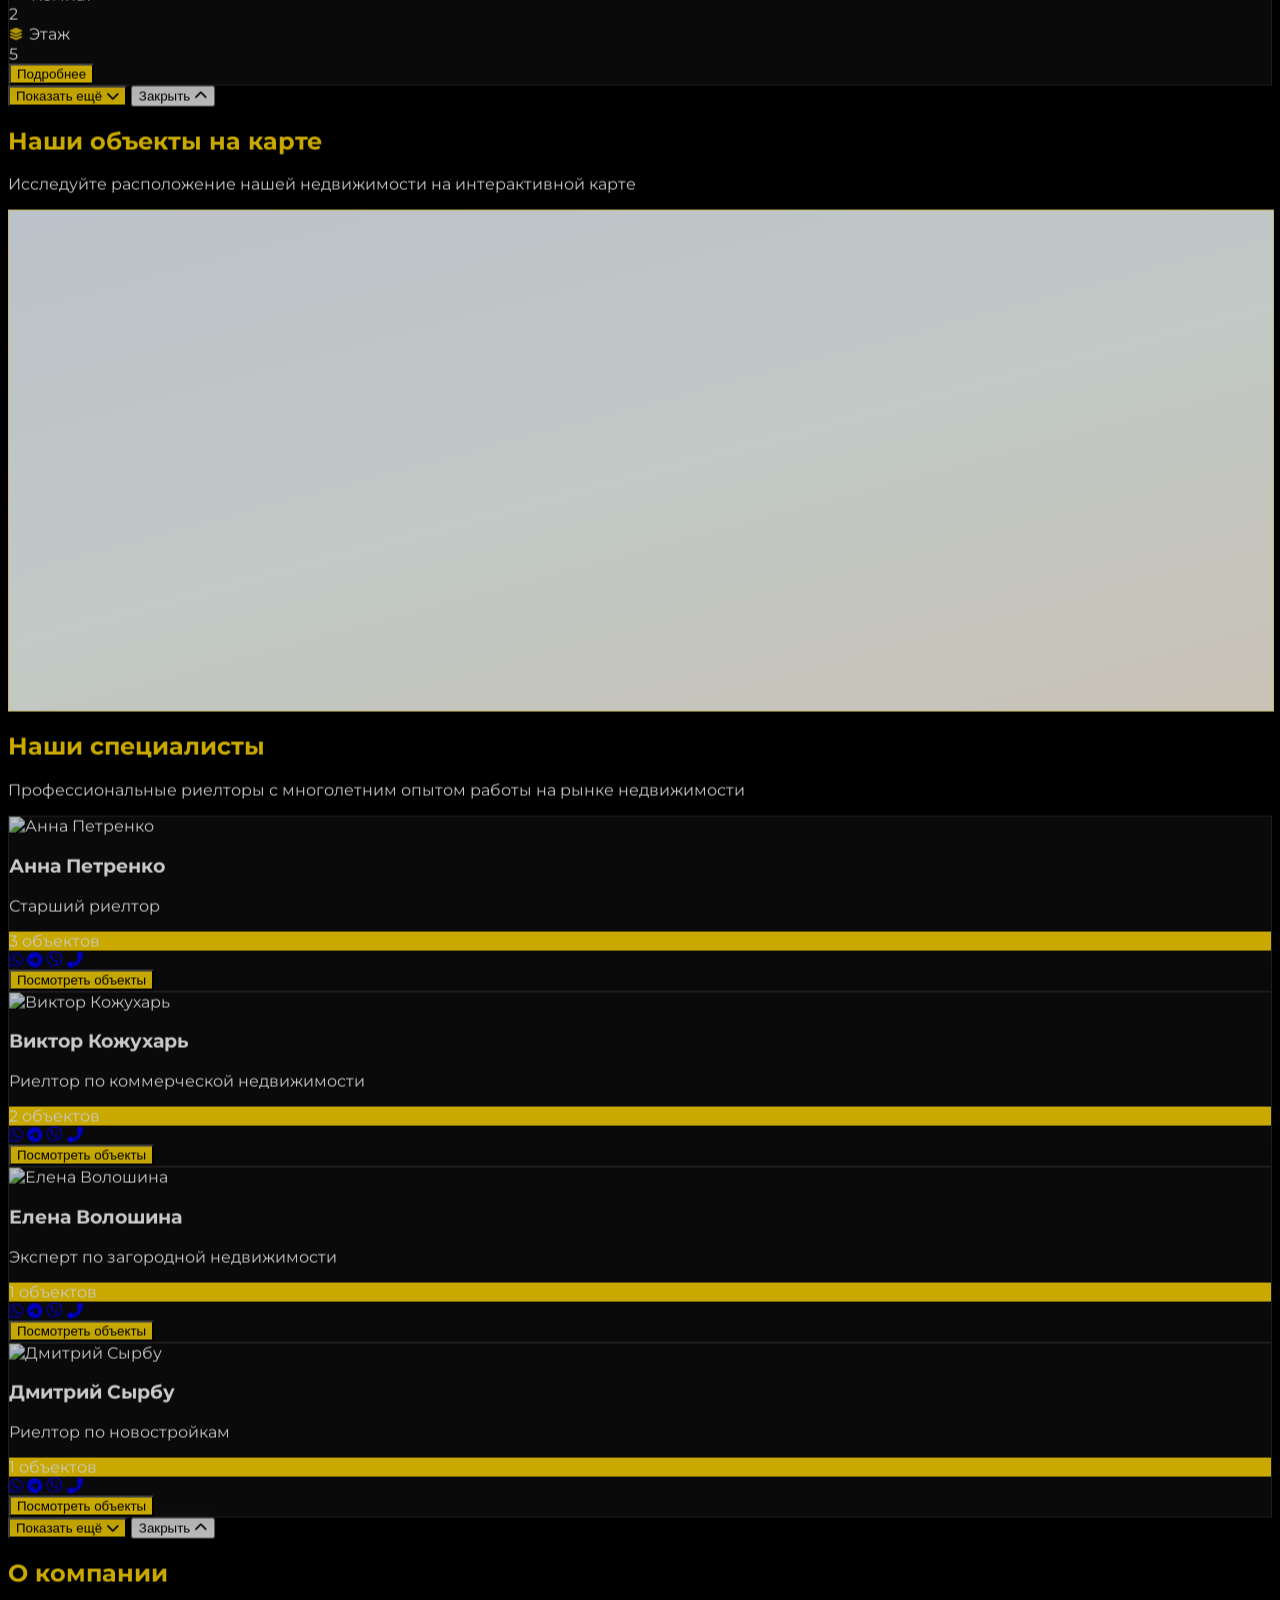
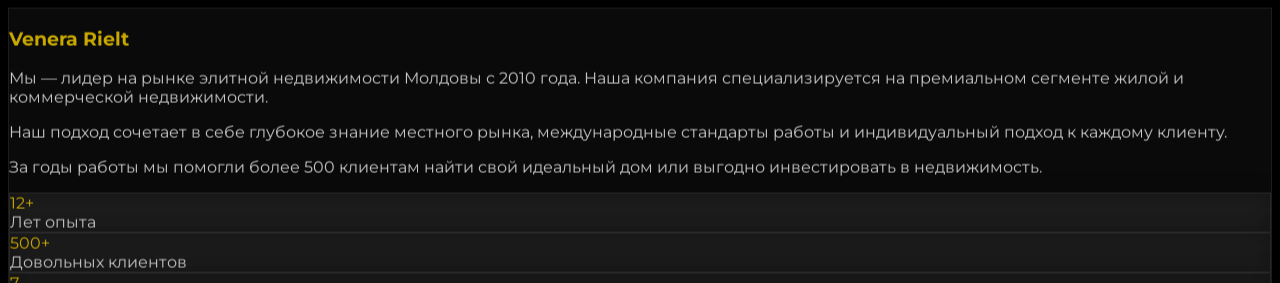
==== commit 11cf01fe: "UI: remove map point confirm button on main page" ====
--- a/index.html
+++ b/index.html
@@ -975,9 +975,6 @@
         <button id="map-overlay-close" class="map-overlay-close">
             <i class="fas fa-times"></i>
         </button>
-        <button id="map-overlay-confirm-location" class="hidden" style="position:absolute;bottom:24px;left:50%;transform:translateX(-50%);z-index:1000;padding:12px 28px;background:linear-gradient(135deg,#ffd700,#f59e0b);color:#111;font-weight:700;font-size:0.97rem;border:none;border-radius:999px;box-shadow:0 4px 20px rgba(255,215,0,0.45);cursor:pointer;display:flex;align-items:center;gap:8px;" type="button">
-            <i class="fas fa-check"></i> Подтвердить точку
-        </button>
         <div id="map-overlay-picker-hint" class="hidden" style="position:absolute;top:16px;left:50%;transform:translateX(-50%);z-index:1000;background:rgba(0,0,0,0.78);color:#ffd700;font-size:0.88rem;padding:8px 18px;border-radius:999px;pointer-events:none;white-space:nowrap;">
             <i class="fas fa-location-dot mr-1"></i> Нажмите на карту, чтобы выбрать точку объекта
         </div>
--- a/styles.css
+++ b/styles.css
@@ -1439,12 +1439,31 @@
             border: 2px solid rgba(255, 255, 255, 0.92);
             box-shadow: 0 10px 18px rgba(17, 24, 39, 0.35);
             transform: translateY(0);
-            transition: transform 0.2s ease, box-shadow 0.2s ease;
+            transition: transform 0.28s cubic-bezier(0.22, 0.61, 0.36, 1), box-shadow 0.28s cubic-bezier(0.22, 0.61, 0.36, 1);
+            will-change: transform;
         }
 
         .custom-icon:hover {
             transform: translateY(-2px) scale(1.03);
             box-shadow: 0 14px 24px rgba(17, 24, 39, 0.45);
+        }
+
+        /* Cluster zoom animation: symmetric merge/split feel */
+        .leaflet-cluster-anim .leaflet-marker-icon,
+        .leaflet-cluster-anim .leaflet-cluster {
+            transition: transform 0.36s cubic-bezier(0.22, 0.61, 0.36, 1), opacity 0.36s cubic-bezier(0.22, 0.61, 0.36, 1) !important;
+            will-change: transform, opacity;
+        }
+
+        .leaflet-cluster-anim .custom-icon {
+            transition: transform 0.36s cubic-bezier(0.22, 0.61, 0.36, 1), box-shadow 0.22s ease, opacity 0.36s cubic-bezier(0.22, 0.61, 0.36, 1) !important;
+        }
+
+        .map-container .leaflet-marker-shadow,
+        #map-overlay-container .leaflet-marker-shadow,
+        #property-map .leaflet-marker-shadow {
+            display: none !important;
+            opacity: 0 !important;
         }
 
         .premium-icon {
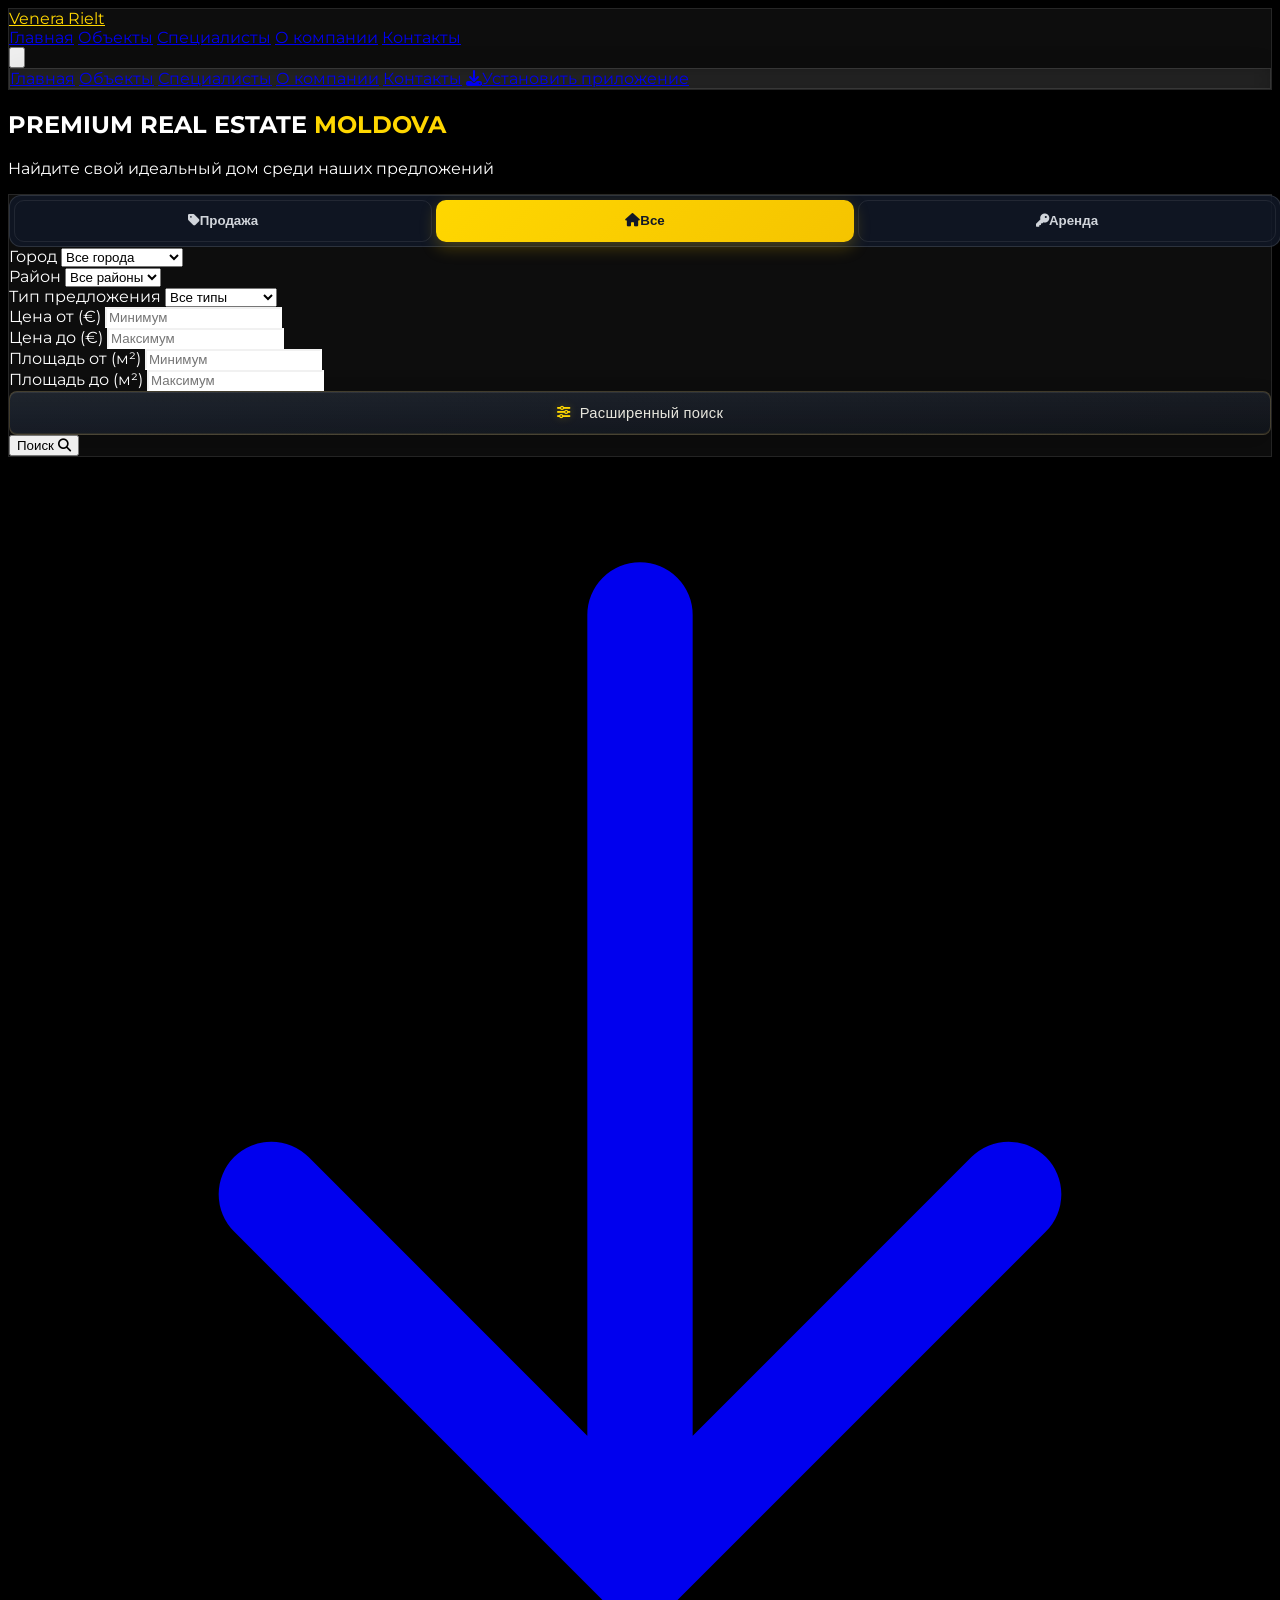
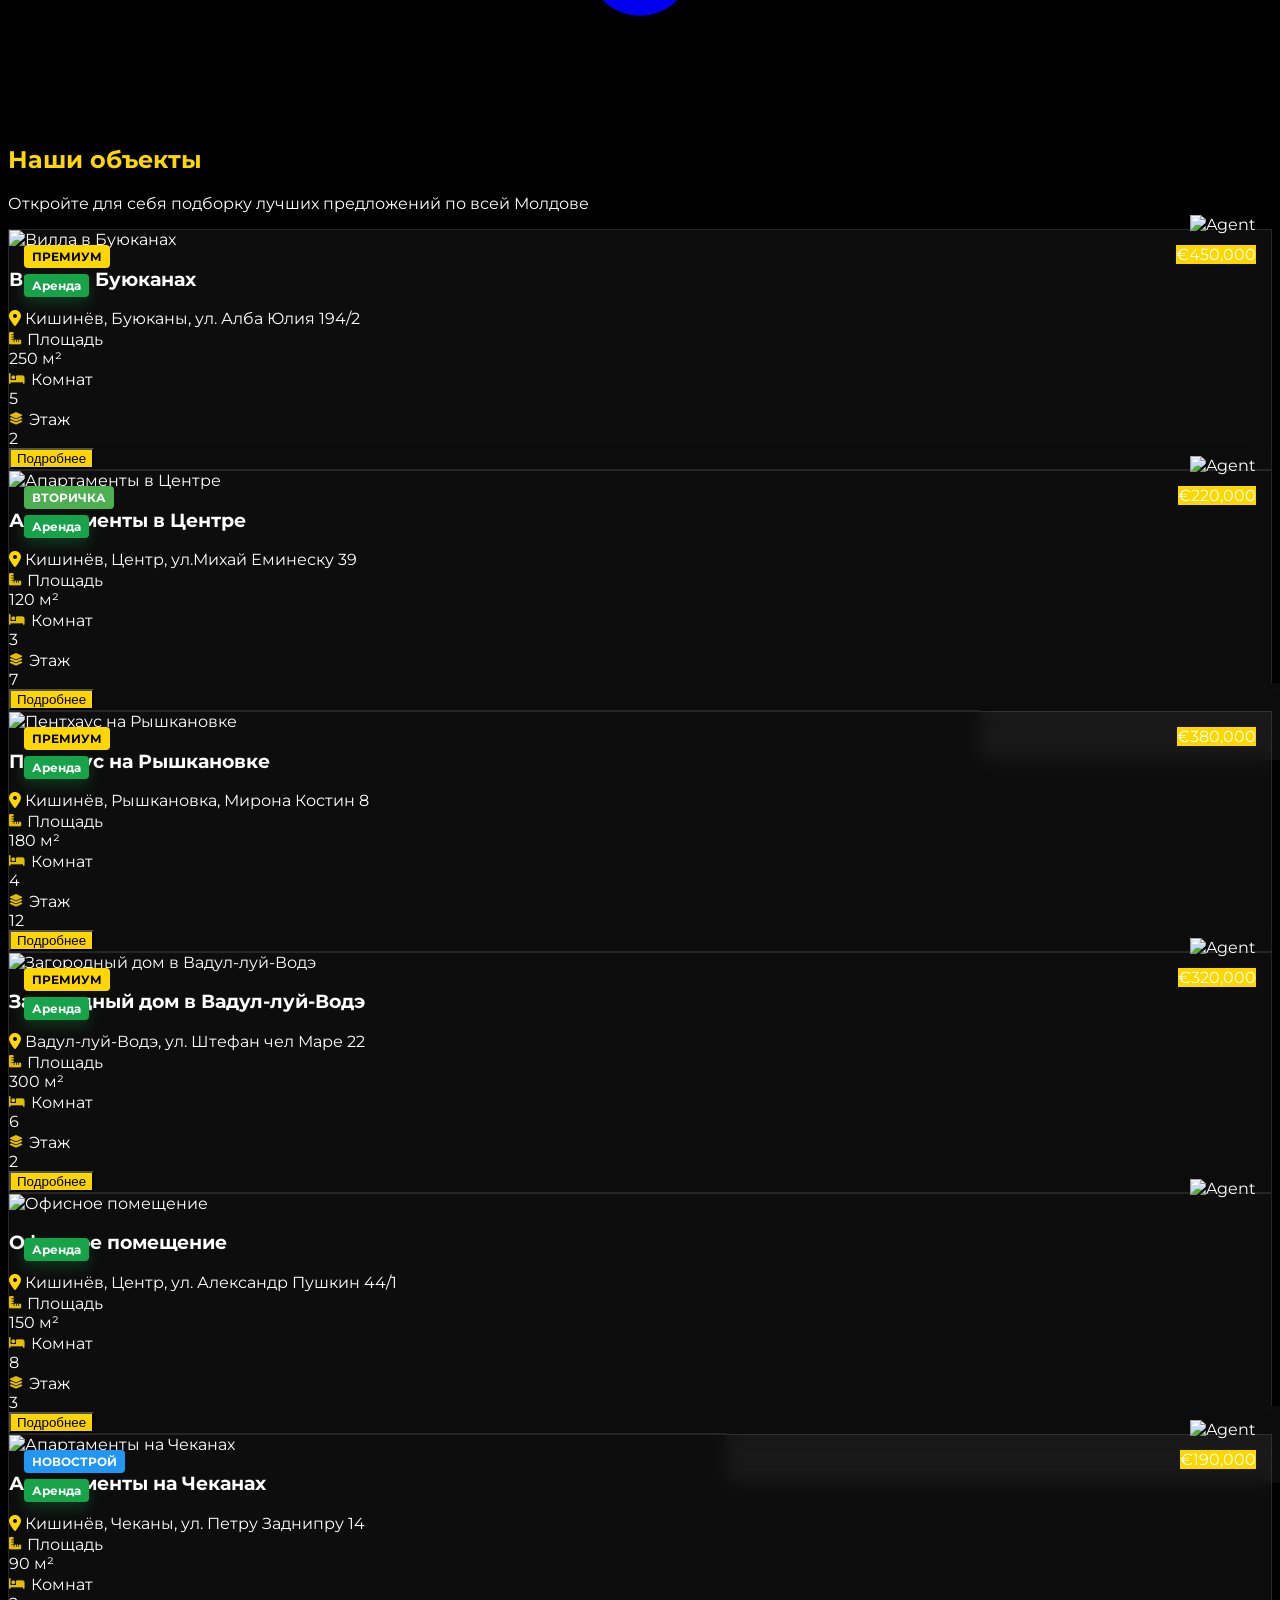
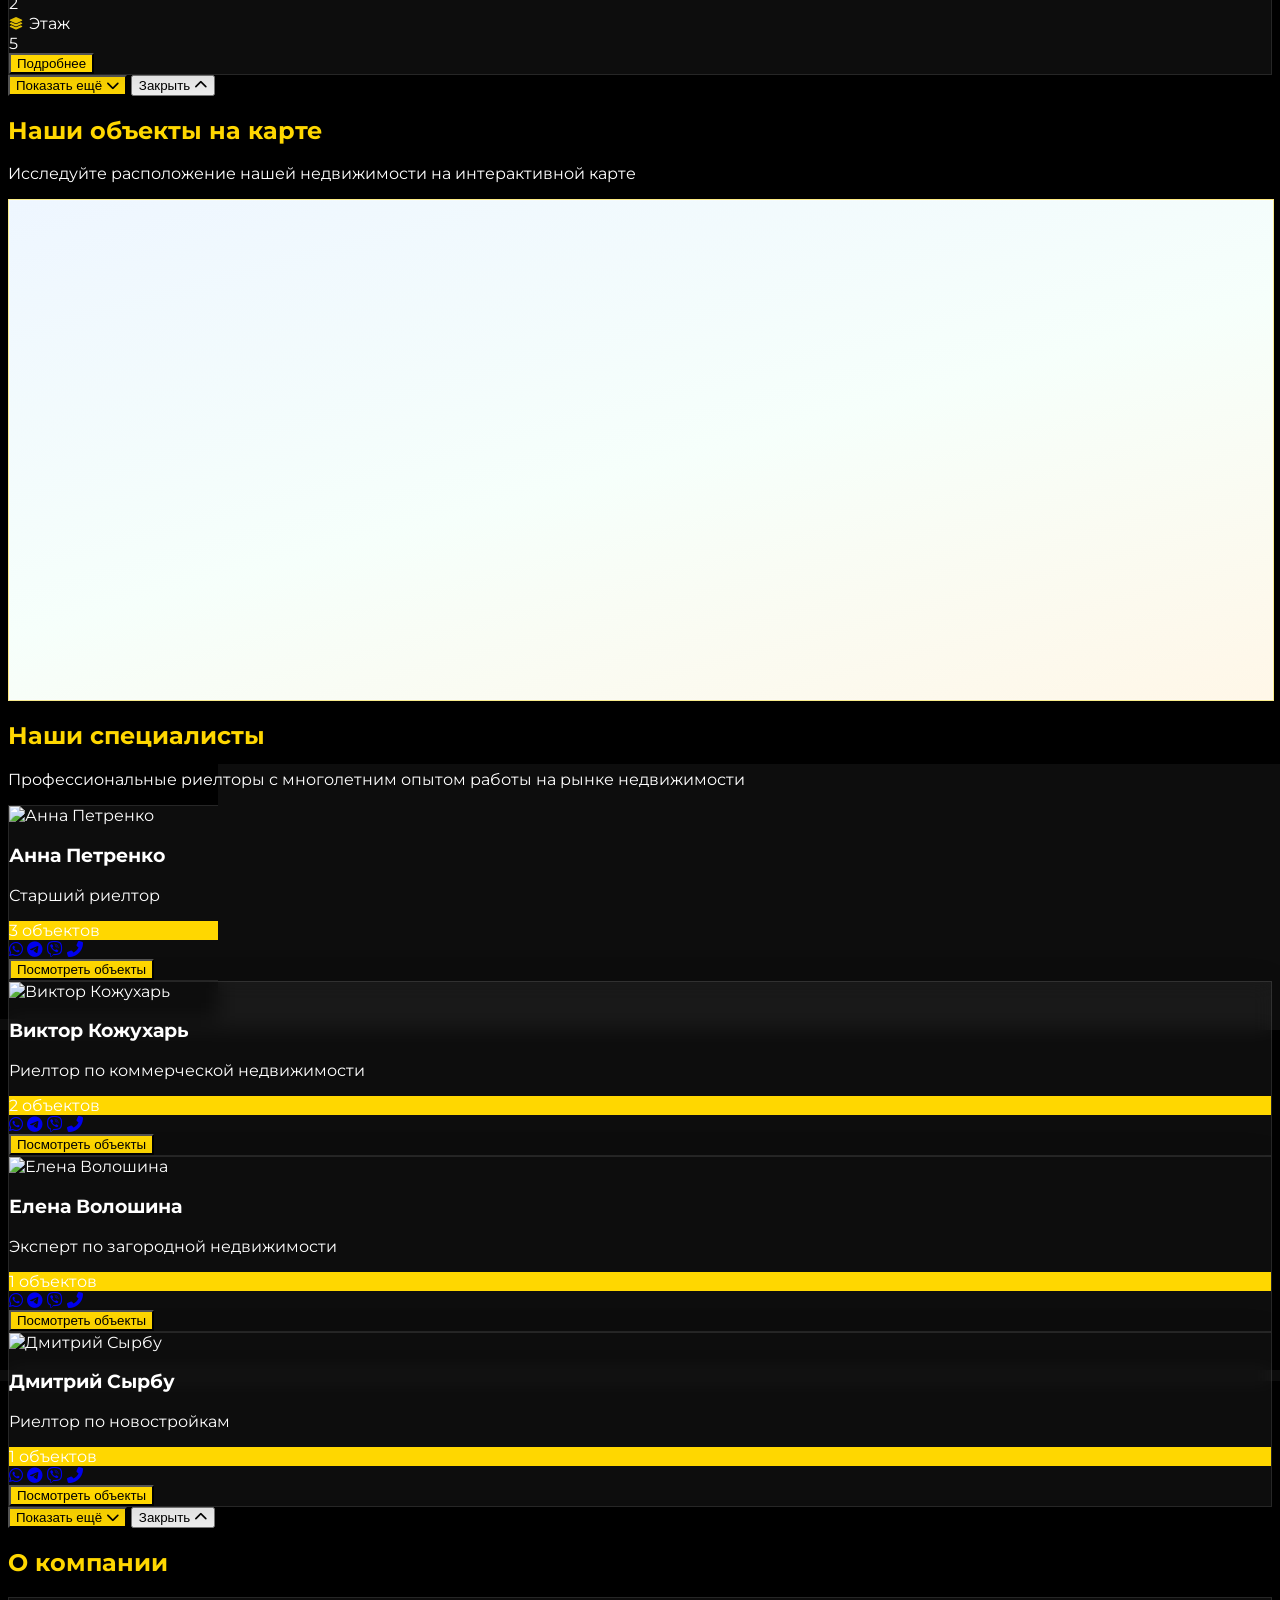
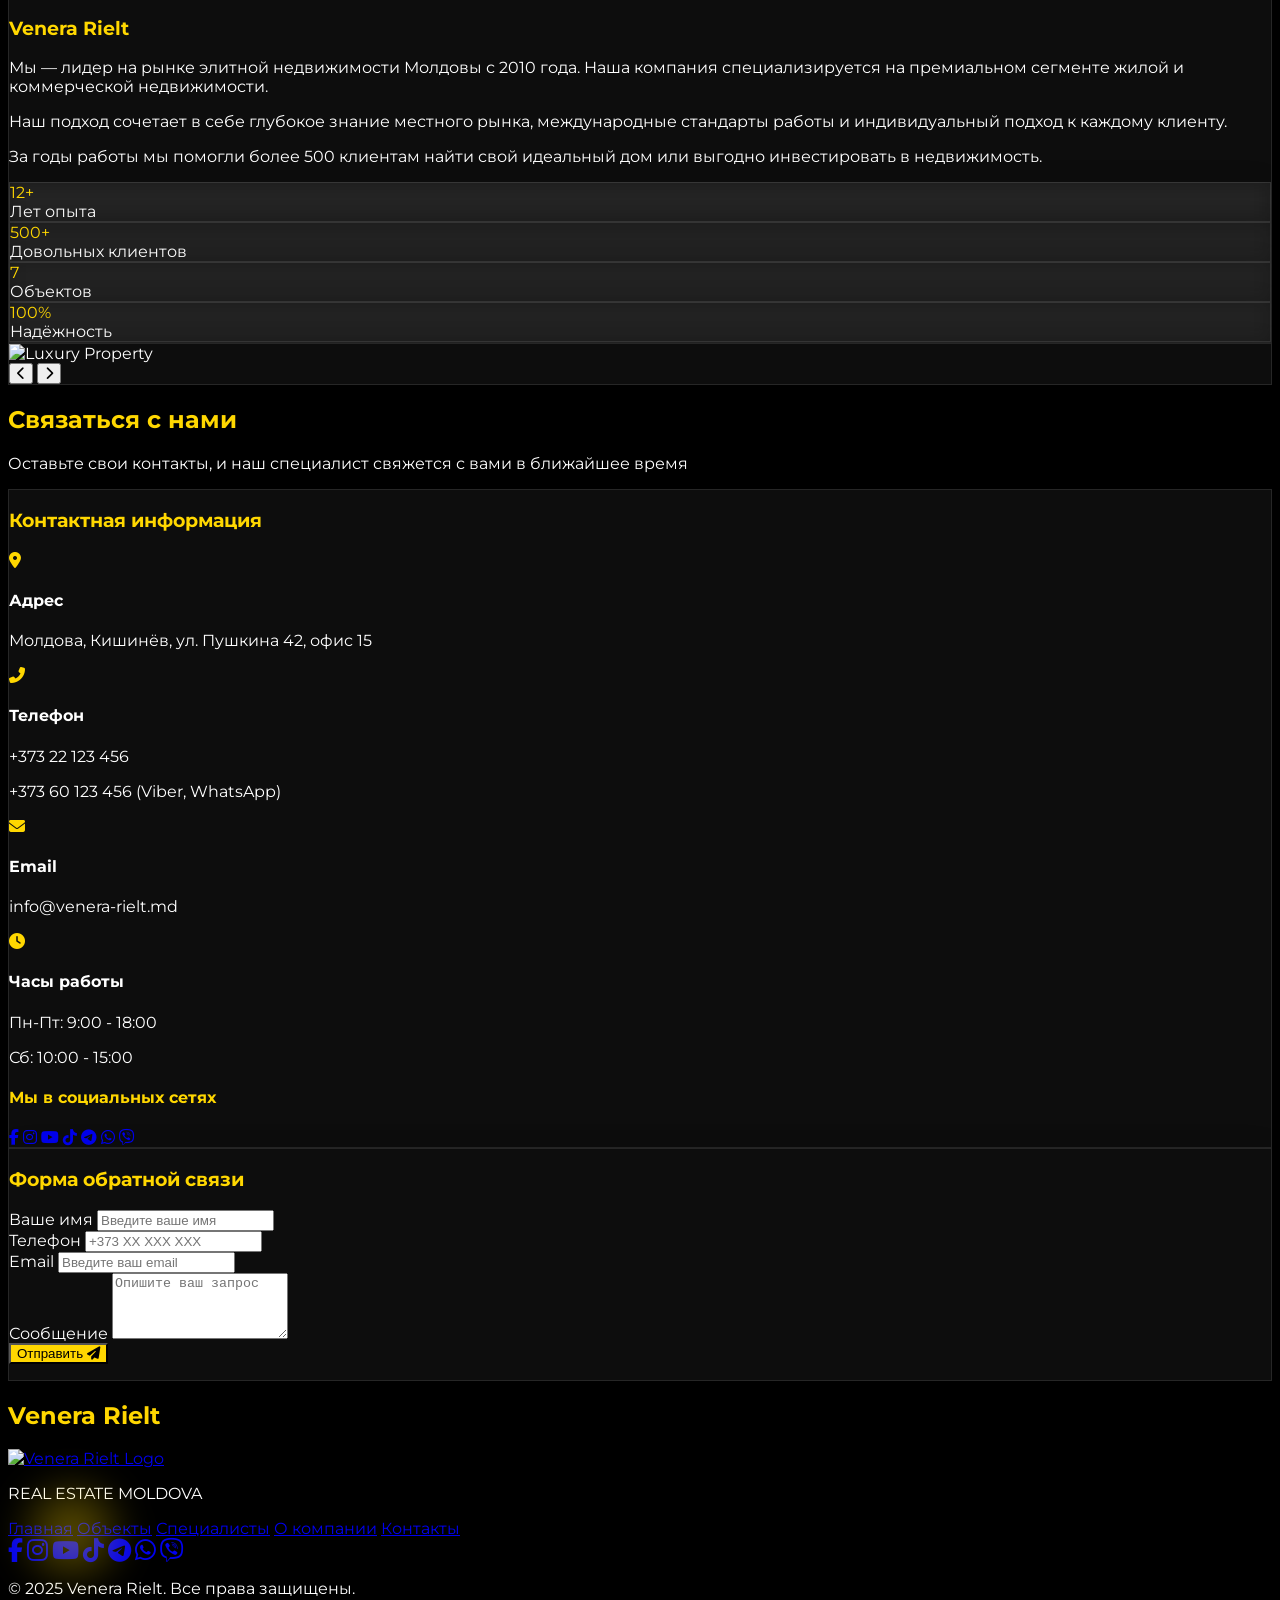
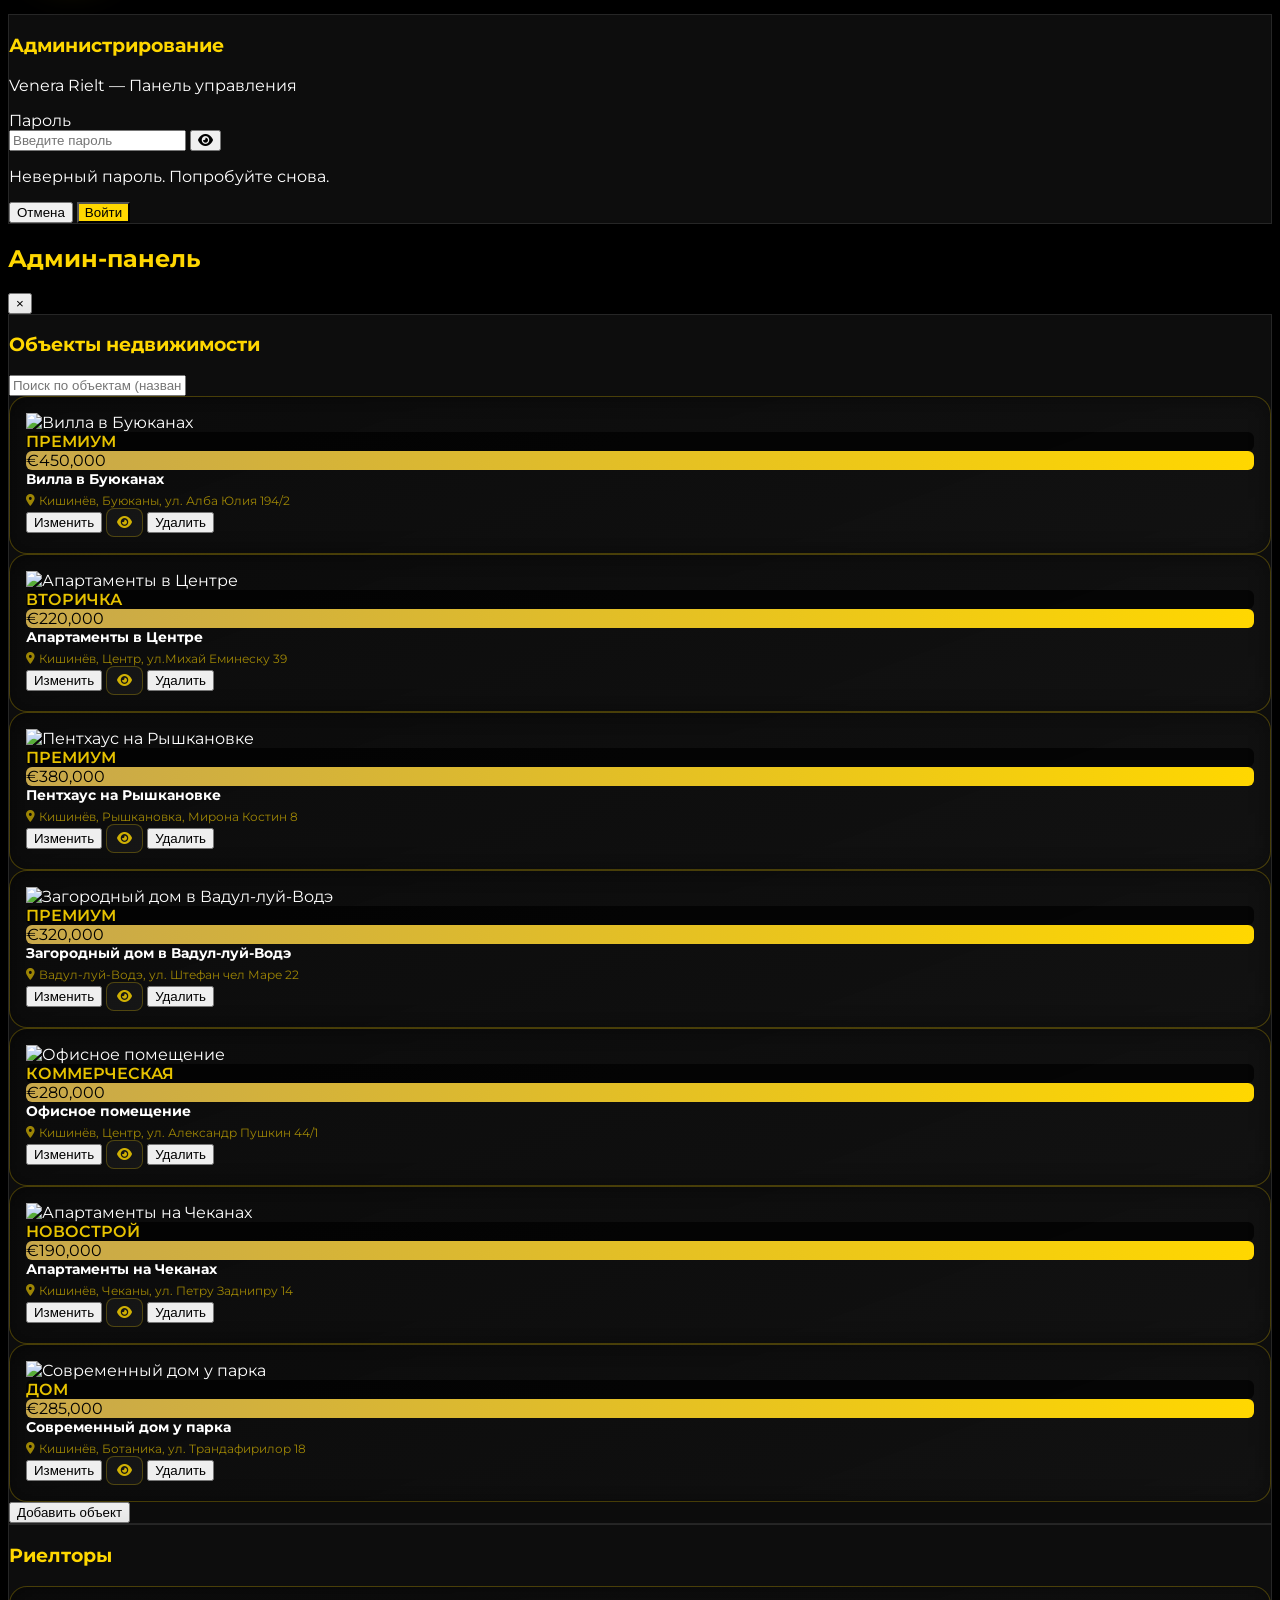
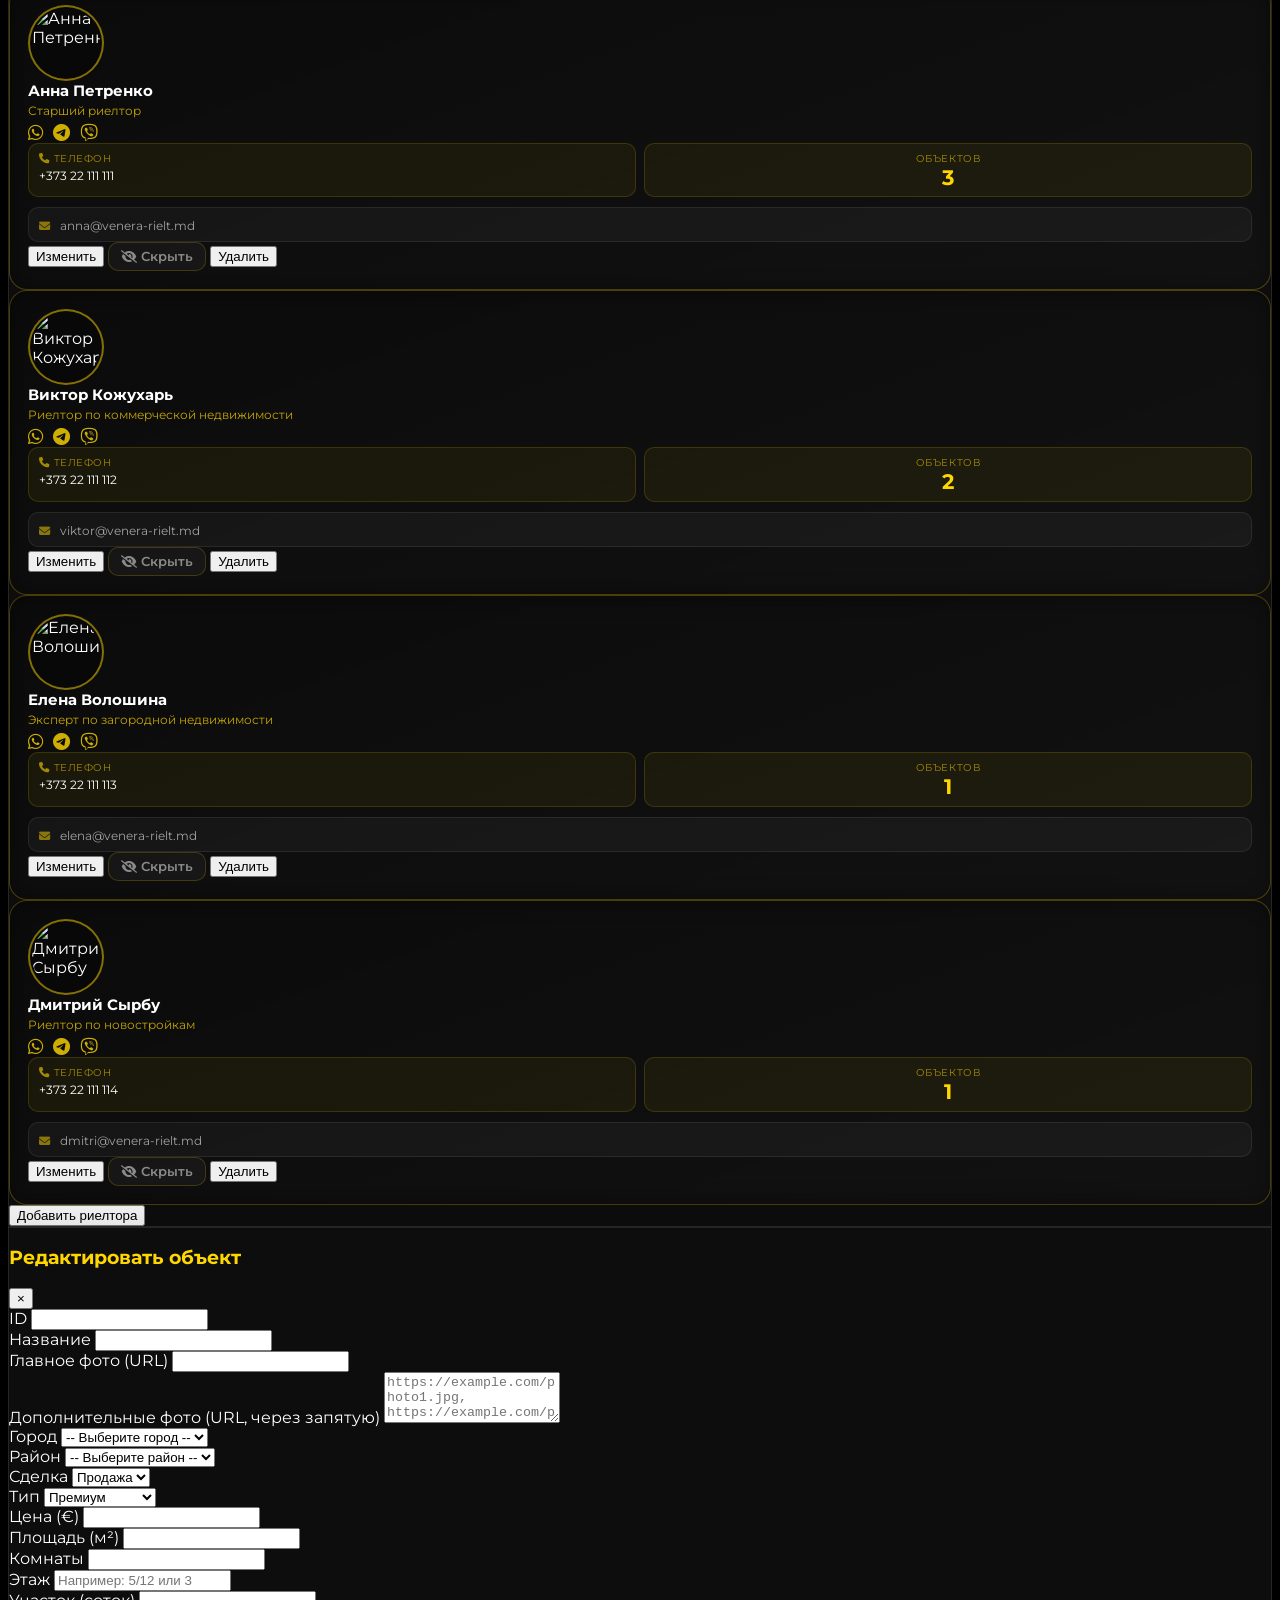
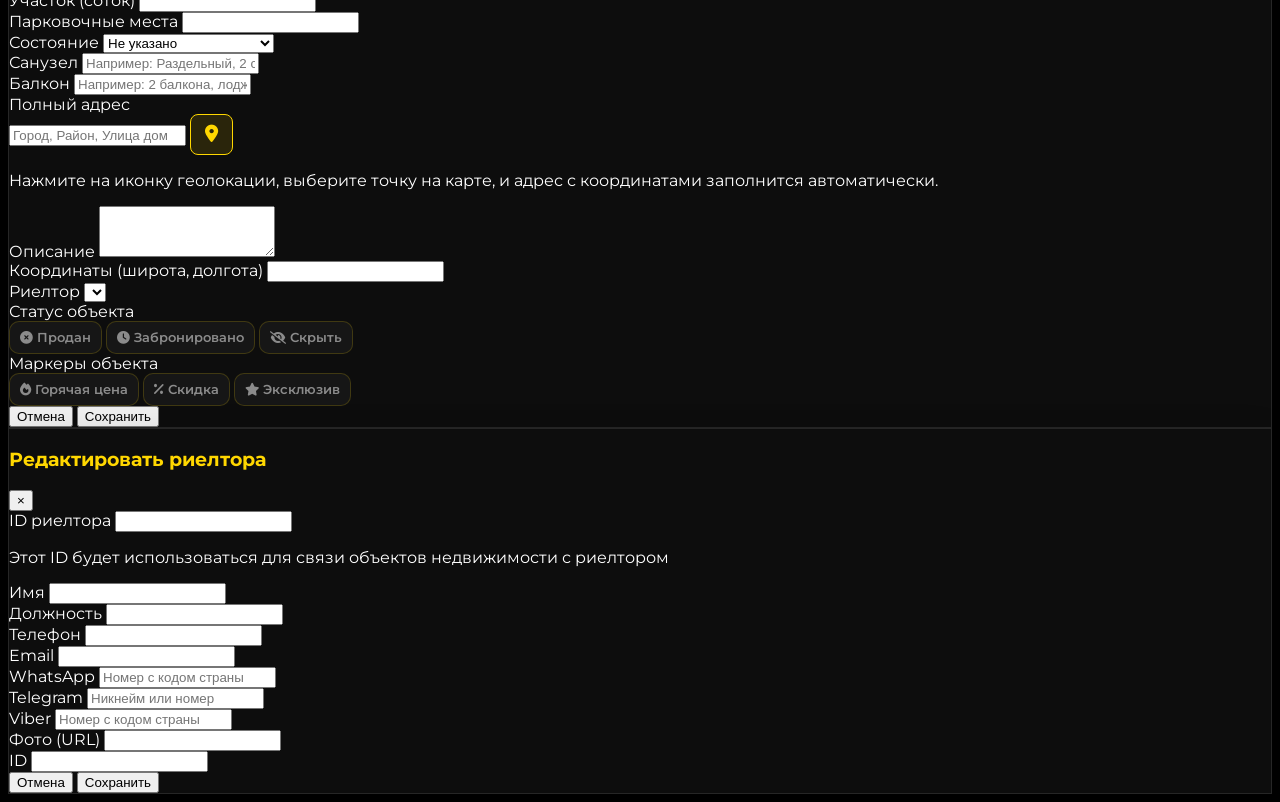
==== commit 4f642107: "Admin/UI: remove extra helper captions from property form" ====
--- a/index.html
+++ b/index.html
@@ -750,7 +750,6 @@
                     <div class="md:col-span-2">
                         <label class="block text-gray-400 mb-2">Дополнительные фото (URL, через запятую)</label>
                         <textarea id="property-photos" rows="3" class="w-full bg-gray-800 text-white p-2 rounded-lg border border-gray-700 focus:border-gold-500 focus:outline-none" placeholder="https://example.com/photo1.jpg, https://example.com/photo2.jpg"></textarea>
-                        <p class="text-gray-500 text-sm mt-1">mainPhoto это главное фото. Сюда вставляйте остальные фото через запятую, а в properties.config.js они будут записаны как массив photos.</p>
                     </div>
                     <div>
                         <label class="block text-gray-400 mb-2">Город</label>
